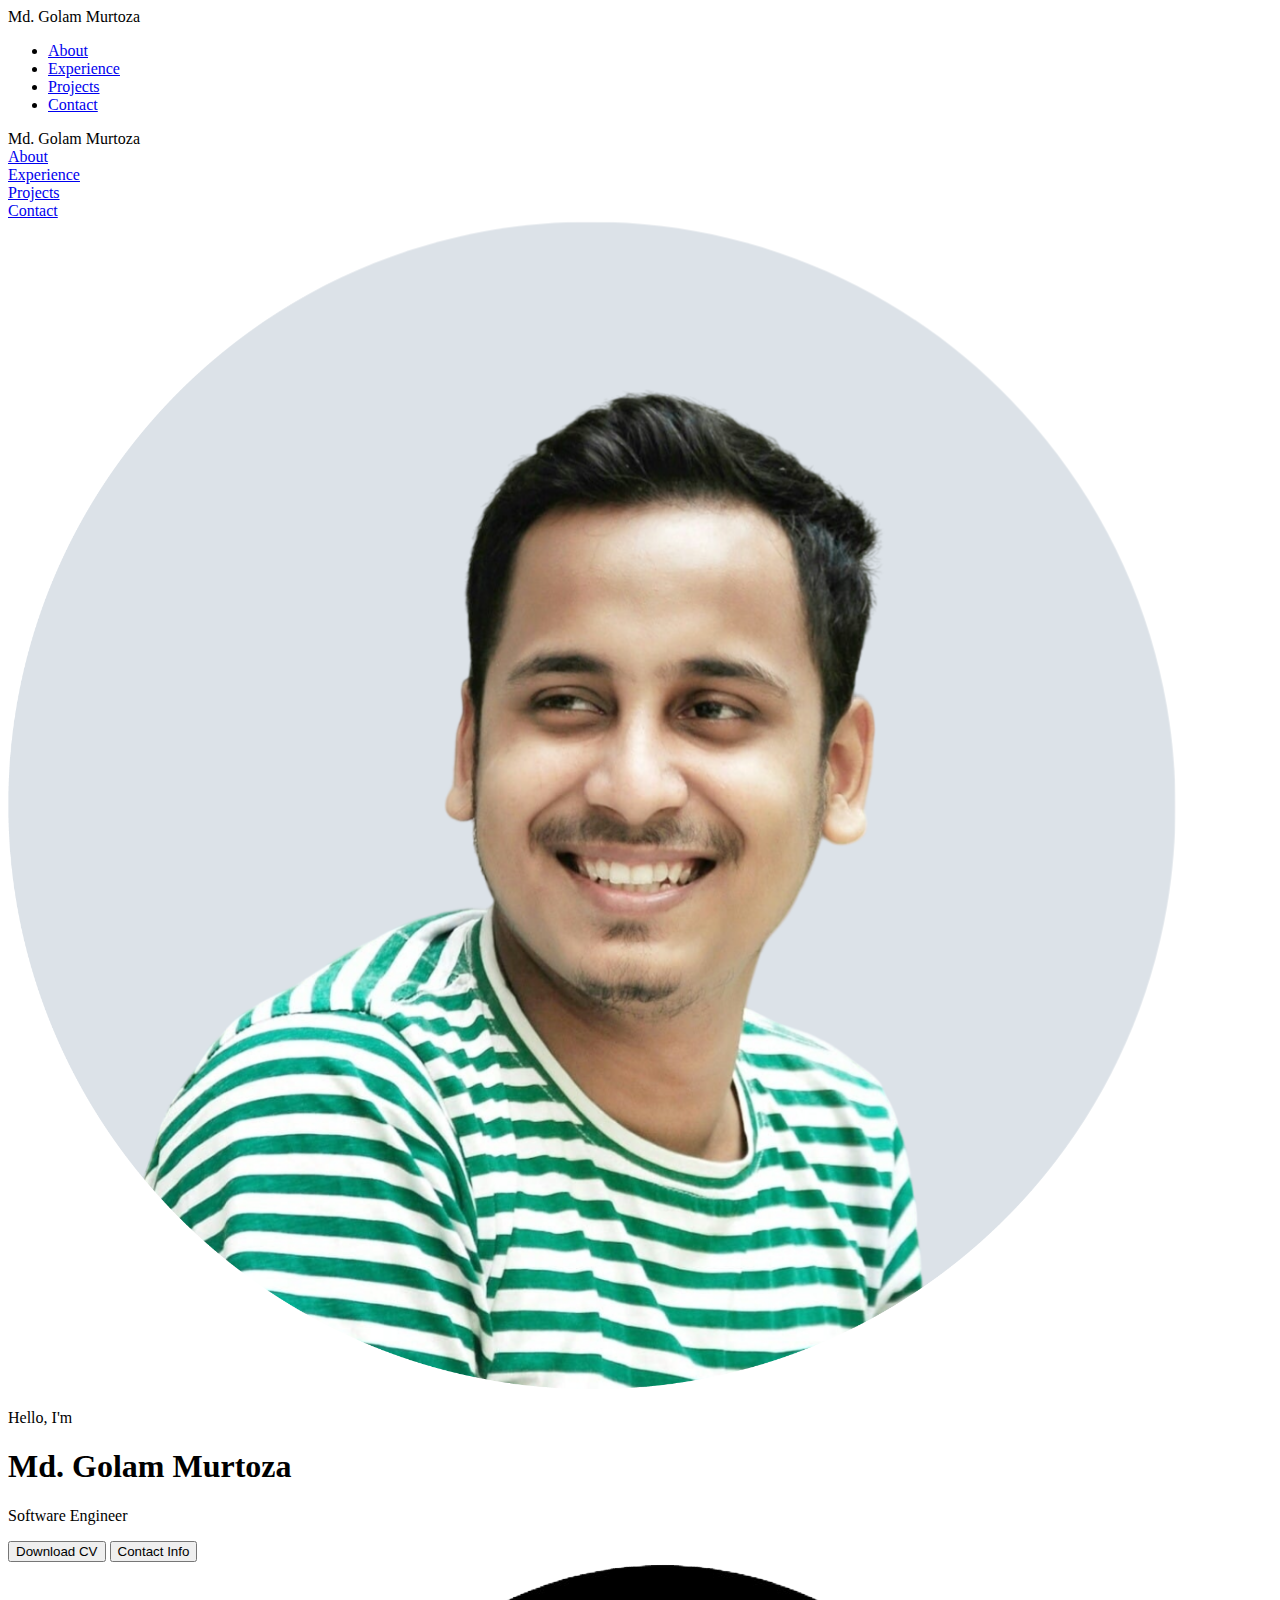
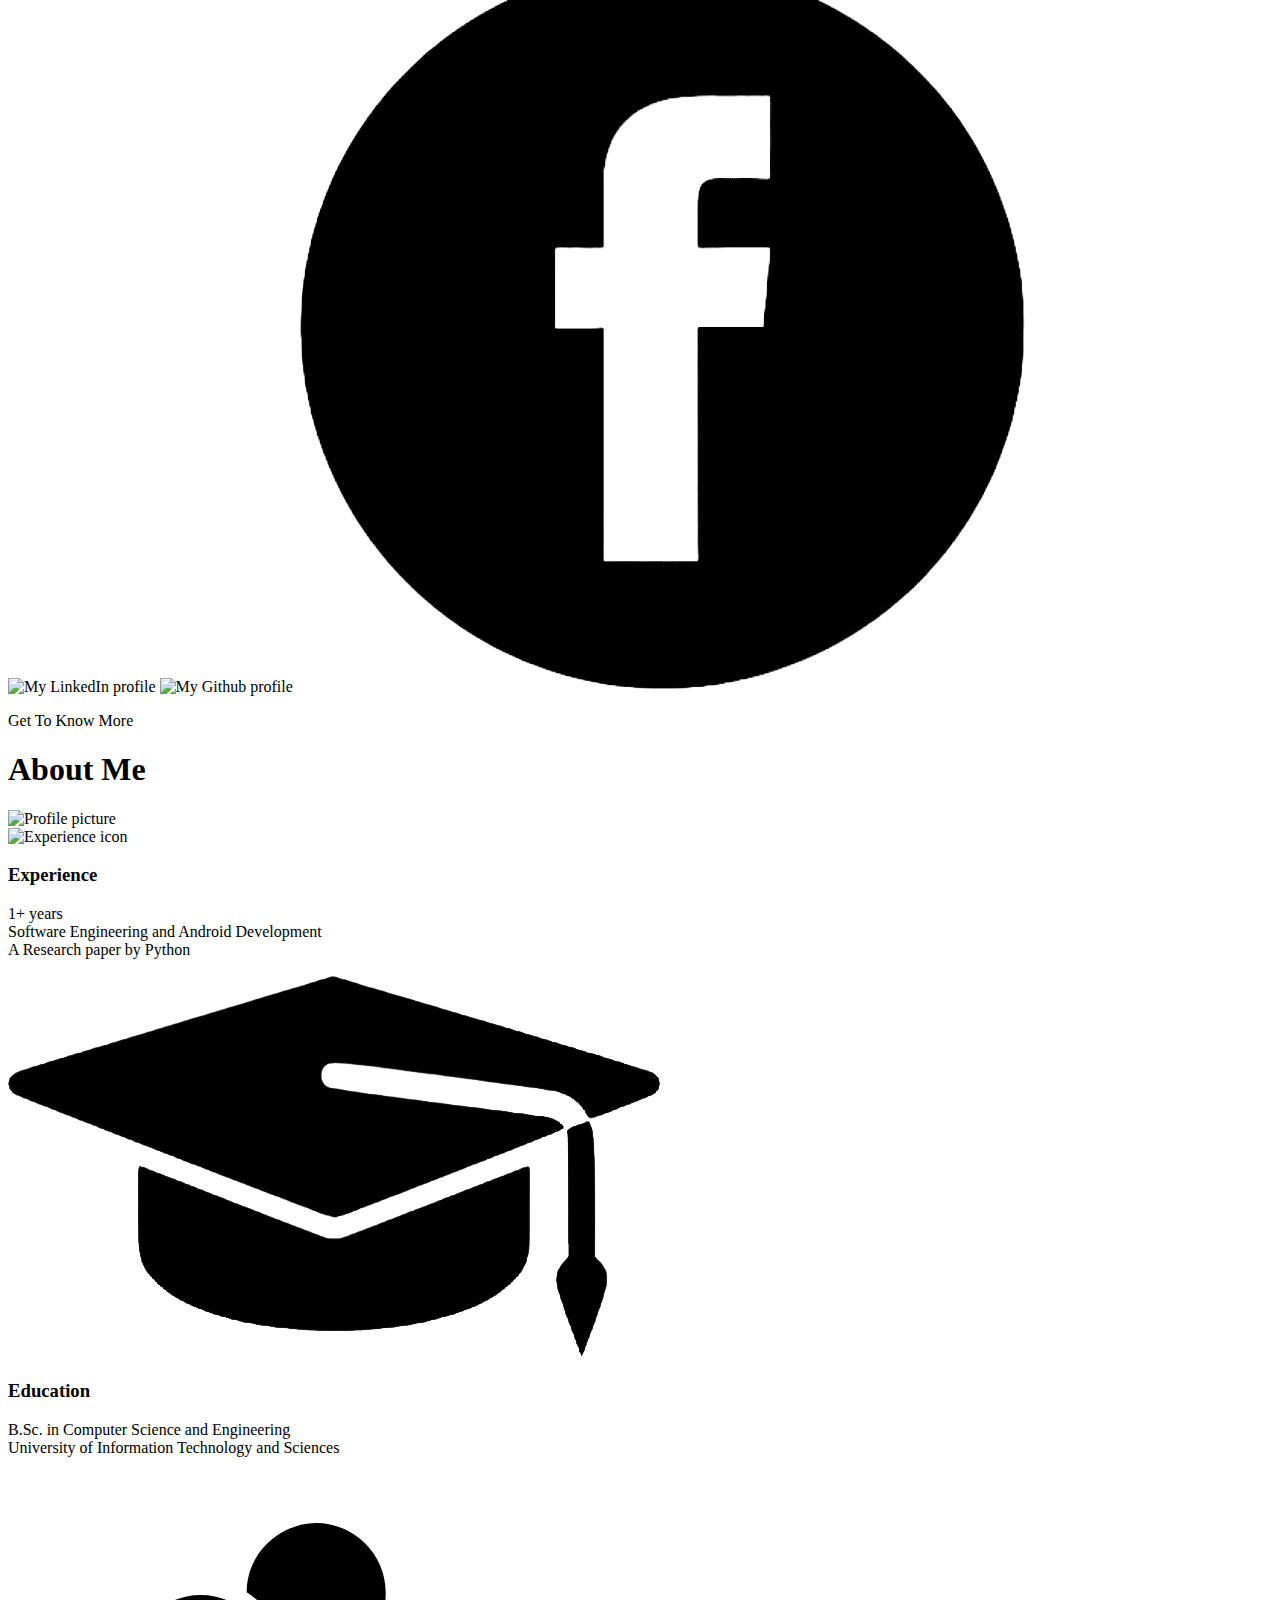
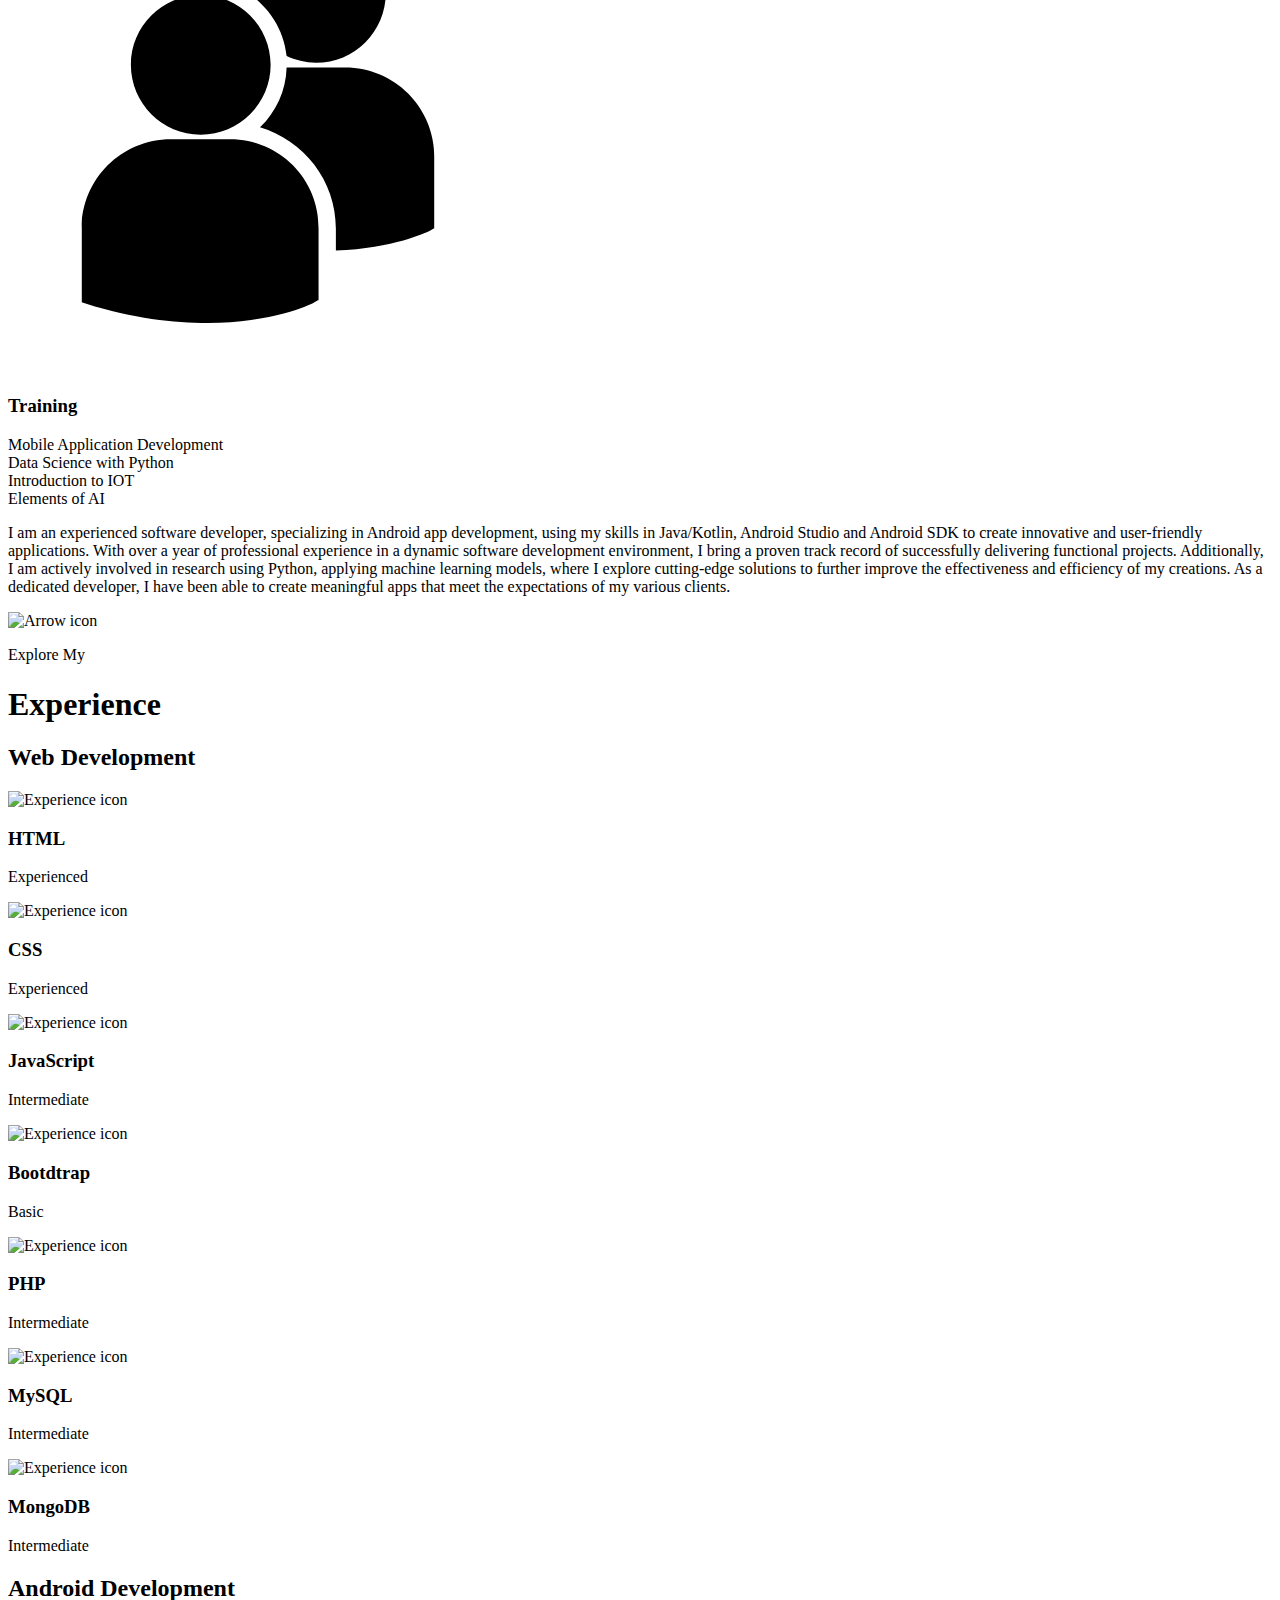
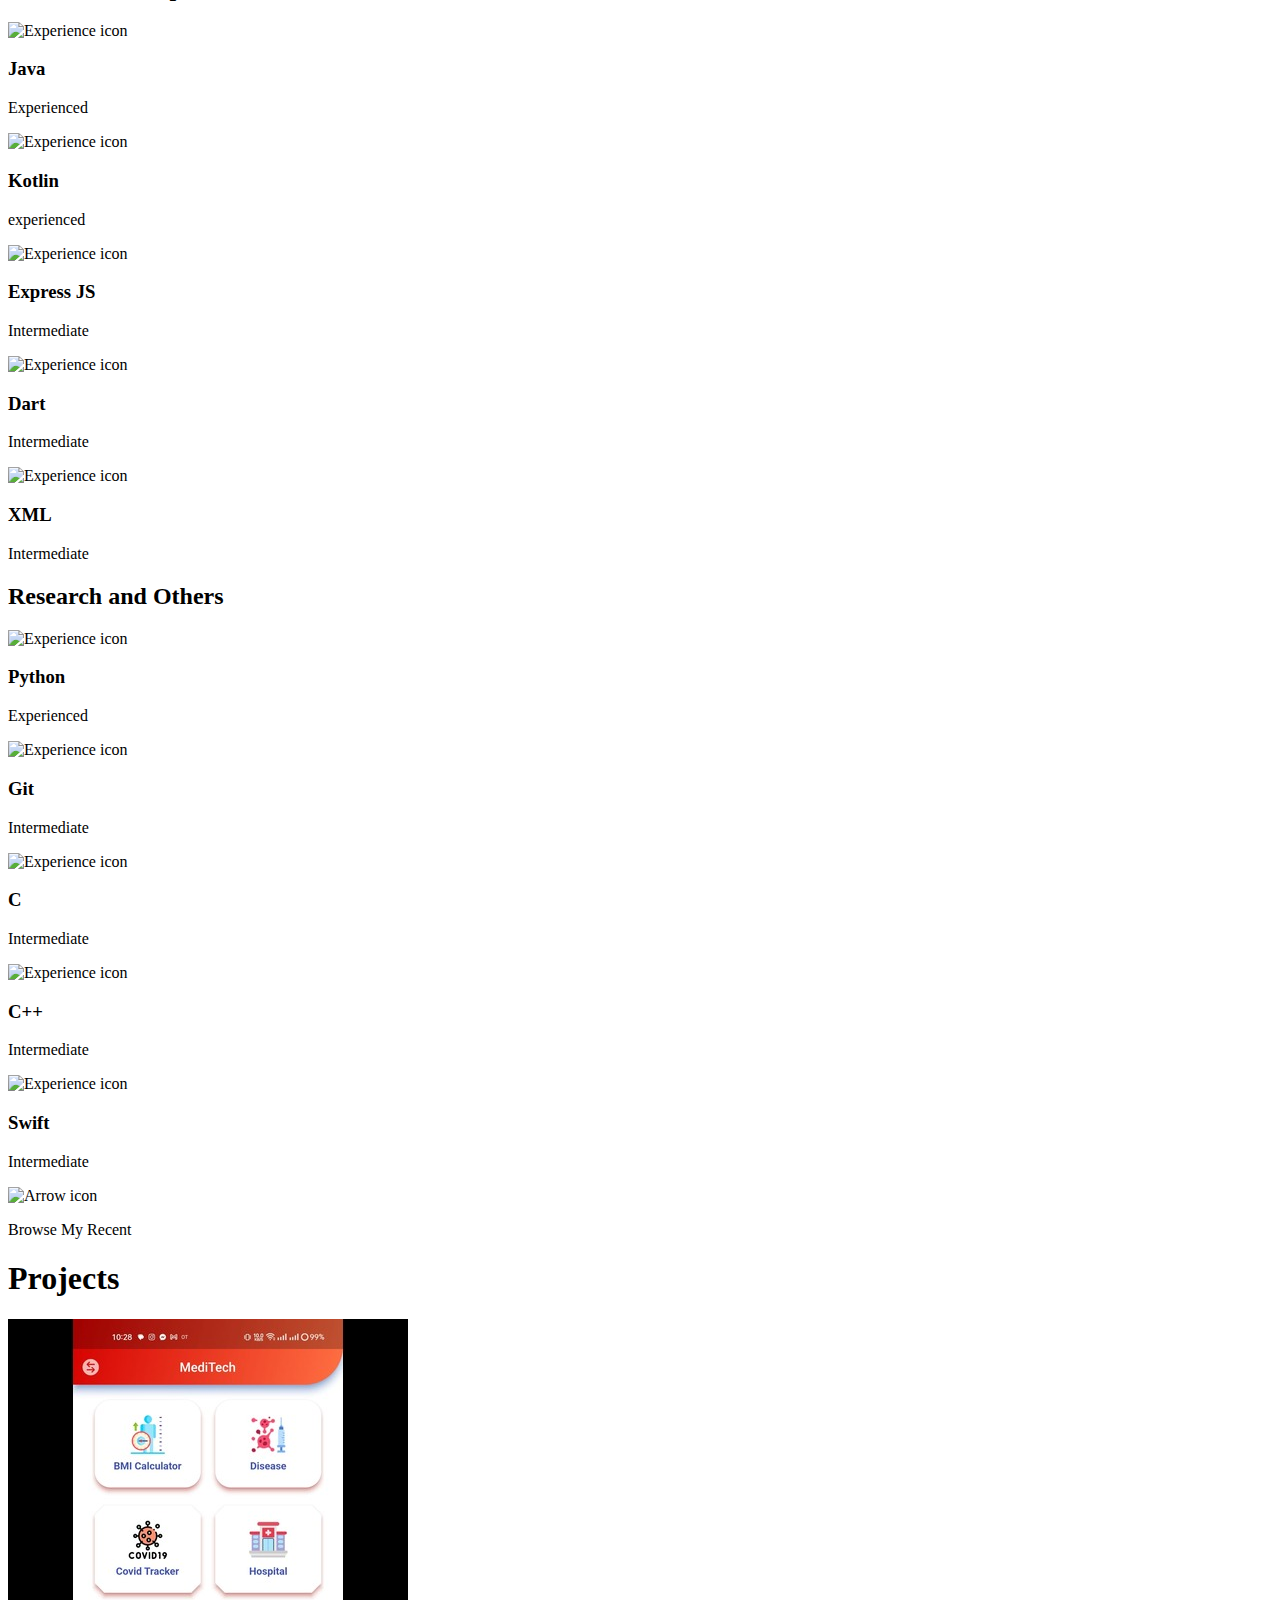
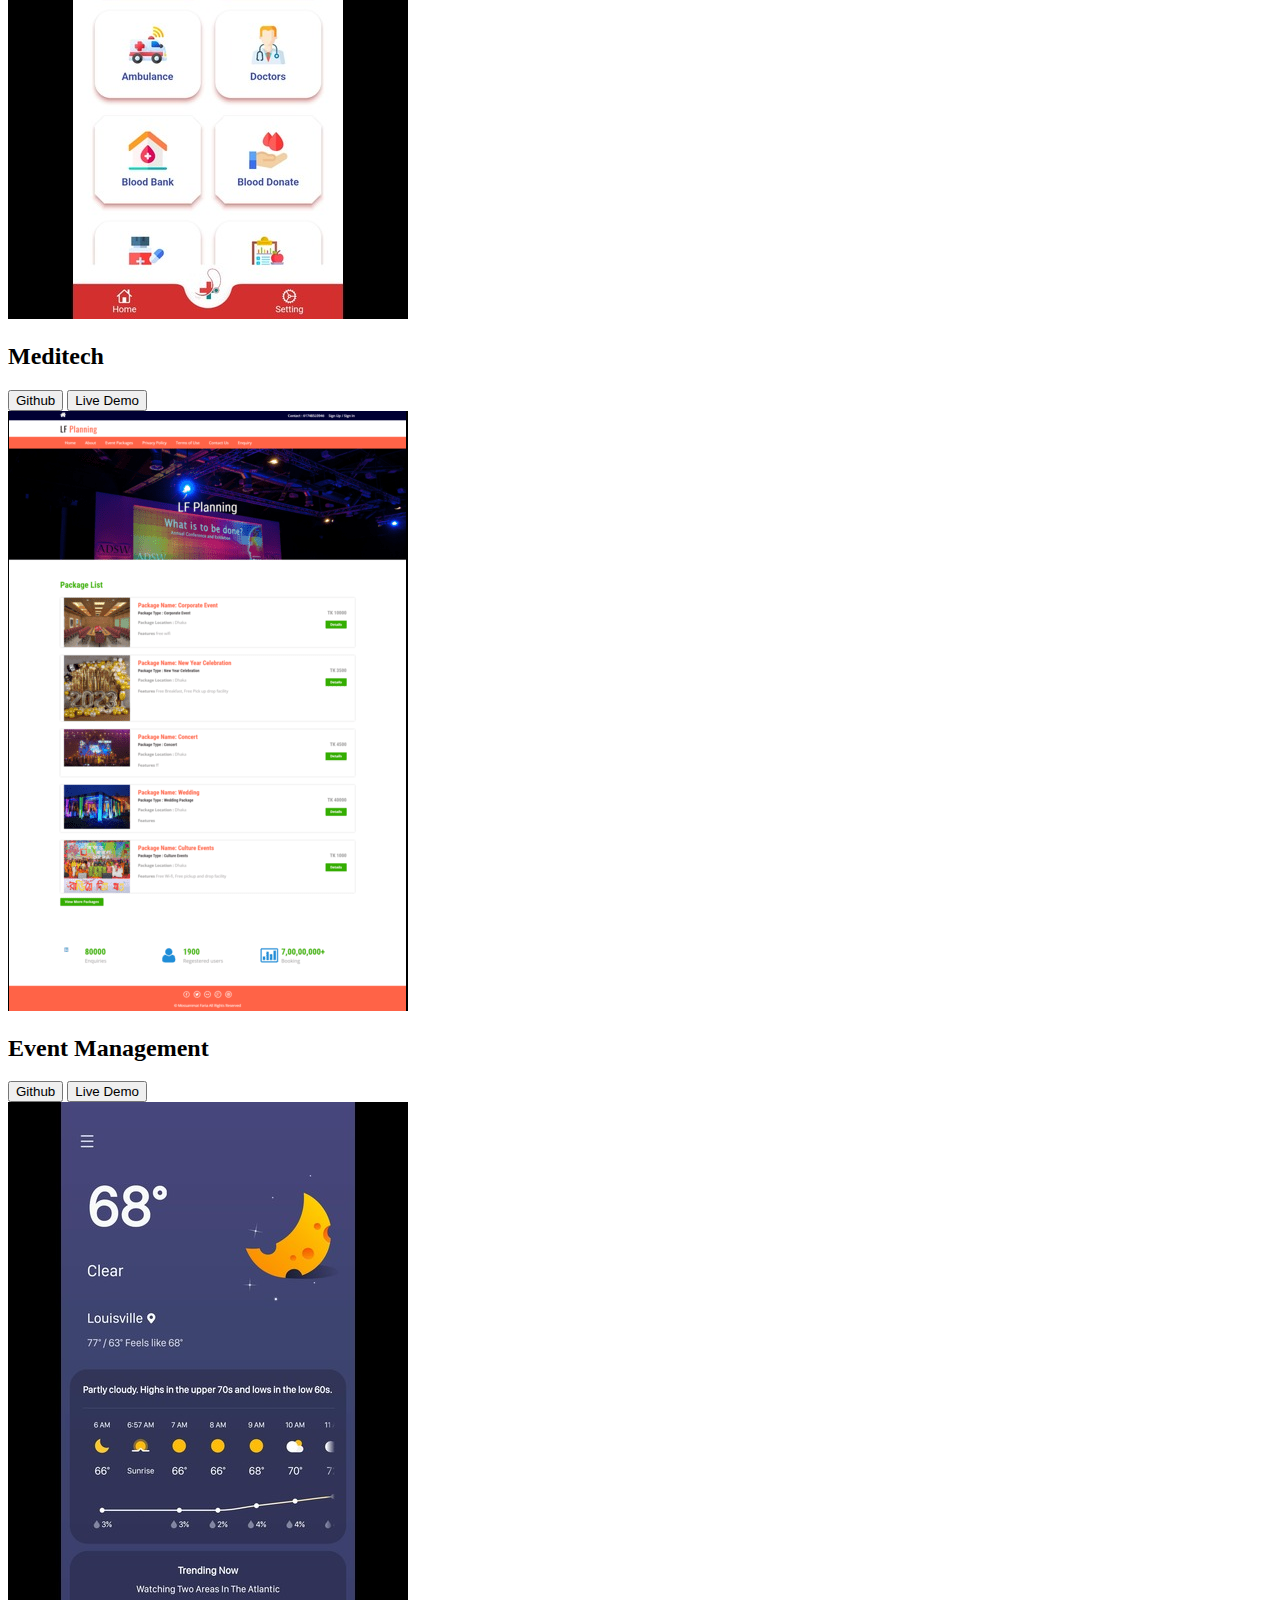
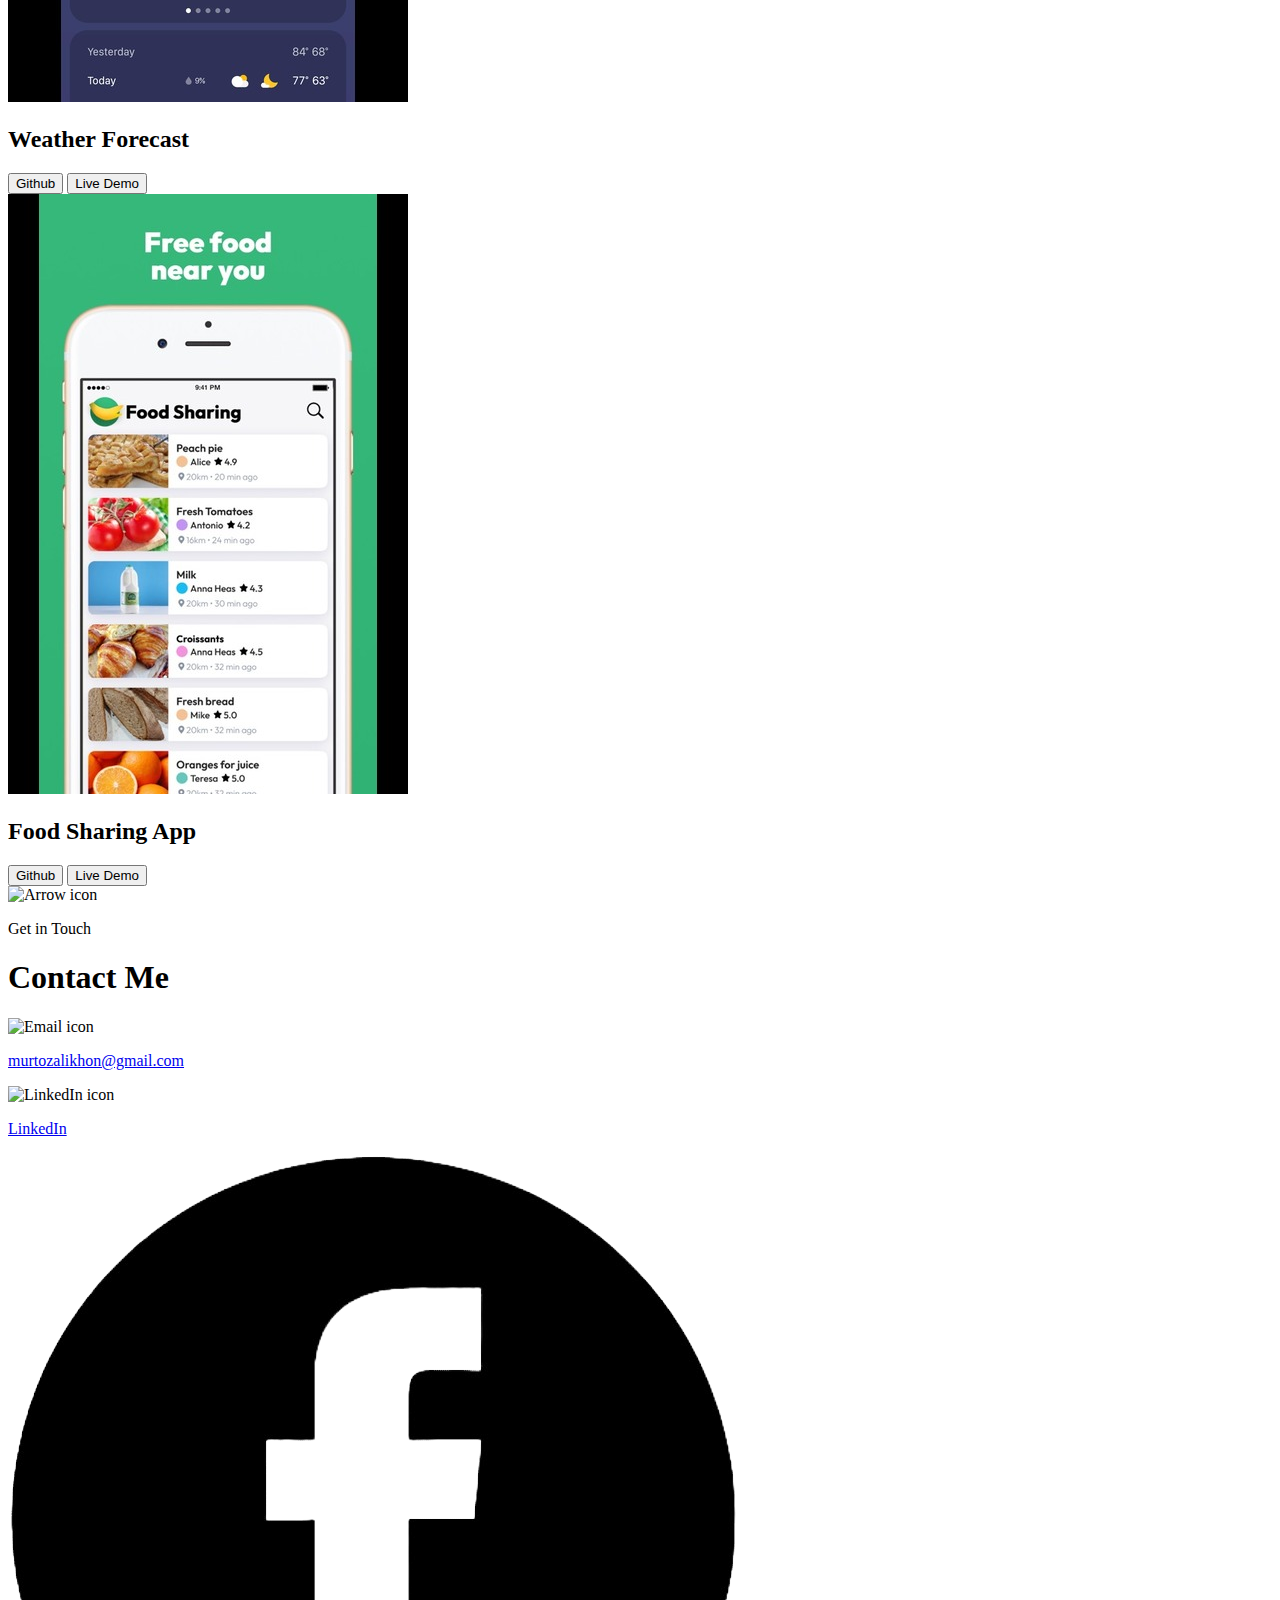
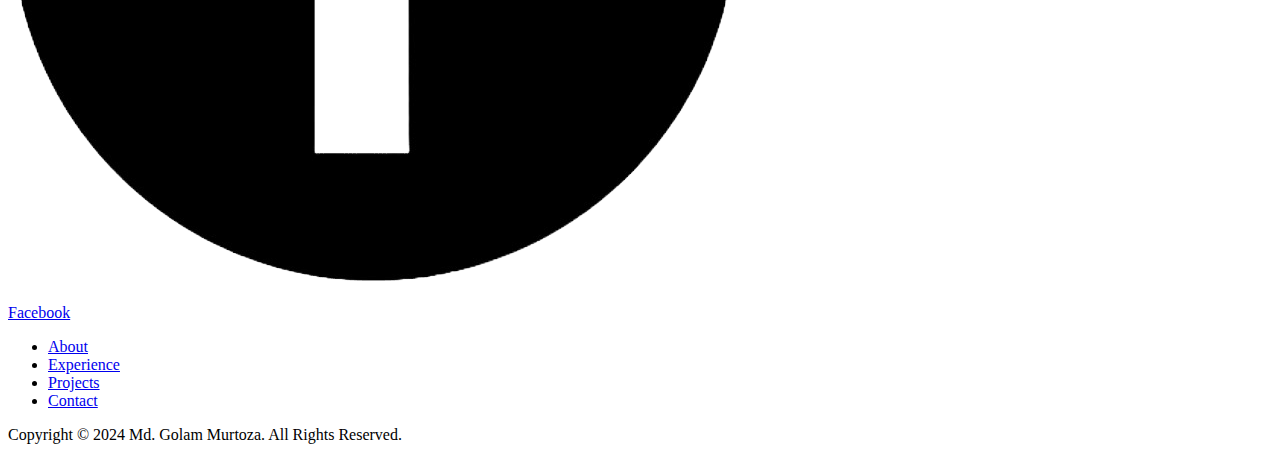
==== index.html @ c839d3d4 "complete first version of portfolio" ====
<!DOCTYPE html>
<html lang="en">
  <head>
    <meta charset="UTF-8" />
    <meta http-equiv="X-UA-Compatible" content="IE=edge" />
    <meta name="viewport" content="width=device-width, initial-scale=1.0" />
    <title>My Portfolio</title>
    <link rel="stylesheet" href="style.css" />
    <link rel="stylesheet" href="mediaqueries.css" />
  </head>
  <body>
    <nav id="desktop-nav">
      <div class="logo">Md. Golam Murtoza</div>
      <div>
        <ul class="nav-links">
          <li><a href="#about">About</a></li>
          <li><a href="#experience">Experience</a></li>
          <li><a href="#projects">Projects</a></li>
          <li><a href="#contact">Contact</a></li>
        </ul>
      </div>
    </nav>
    <nav id="hamburger-nav">
      <div class="logo">Md. Golam Murtoza</div>
      <div class="hamburger-menu">
        <div class="hamburger-icon" onclick="toggleMenu()">
          <span></span>
          <span></span>
          <span></span>
        </div>
        <div class="menu-links">
          <li><a href="#about" onclick="toggleMenu()">About</a></li>
          <li><a href="#experience" onclick="toggleMenu()">Experience</a></li>
          <li><a href="#projects" onclick="toggleMenu()">Projects</a></li>
          <li><a href="#contact" onclick="toggleMenu()">Contact</a></li>
        </div>
      </div>
    </nav>
    <section id="profile">
      <div class="section__pic-container">
        <img src="./assets/profile-pic.png" alt="Md. Golam Murtoza profile picture" />
      </div>
      <div class="section__text">
        <p class="section__text__p1">Hello, I'm</p>
        <h1 class="title">Md. Golam Murtoza</h1>
        <p class="section__text__p2">Software Engineer</p>
        <div class="btn-container">
          <button
            class="btn btn-color-2"
            onclick="window.open('./assets/resume-example.pdf')"
          >
            Download CV
          </button>
          <button class="btn btn-color-1" onclick="location.href='./#contact'">
            Contact Info
          </button>
        </div>
        <div id="socials-container">
          <img
            src="./assets/linkedin.png"
            alt="My LinkedIn profile"
            class="icon"
            onclick="location.href='https://www.linkedin.com/in/md-golam-murtoza-a38235276/'"
          />
          <img
            src="./assets/github.png"
            alt="My Github profile"
            class="icon"
            onclick="location.href='https://github.com/murtozalikhon'"
          />
          <img
            src="./assets/facebook.png"
            alt="My Facebook profile"
            class="icon"
            onclick="location.href='https://www.facebook.com/profile.php?id=100009690665768'"
          />
        </div>
      </div>
    </section>
    <section id="about">
      <p class="section__text__p1">Get To Know More</p>
      <h1 class="title">About Me</h1>
      <div class="section-container">
        <div class="section__pic-container">
          <img
            src="./assets/demo.JPG"
            alt="Profile picture"
            class="about-pic"
          />
        </div>
        <div class="about-details-container">
          <div class="about-containers">
            <div class="details-container">
              <img
                src="./assets/experience.png"
                alt="Experience icon"
                class="icon"
              />
              <h3>Experience</h3>
              <p>1+ years <br />Software Engineering and Android Development <br /> A Research paper by Python</p>
            </div>
            <div class="details-container">
              <img
                src="./assets/education.png"
                alt="Education icon"
                class="icon"
              />
              <h3>Education</h3>
              <p>B.Sc. in Computer Science and Engineering<br />University of Information Technology and Sciences</p>
            </div>
            <div class="details-container">
              <img
                src="./assets/training.png"
                alt="Training icon"
                class="icon"
              />
              <h3>Training</h3>
              <p>Mobile Application Development<br />Data Science with Python<br />Introduction to IOT<br />Elements of AI</p>
            </div>
          </div>
          <div class="text-container">
            <p>
              I am an experienced software developer, specializing in Android app development, 
              using my skills in Java/Kotlin, Android Studio and Android SDK to create innovative 
              and user-friendly applications. With over a year of professional experience in a 
              dynamic software development environment, I bring a proven track record of successfully 
              delivering functional projects. Additionally, I am actively involved in research using Python, 
              applying machine learning models, where I explore cutting-edge solutions to further improve the 
              effectiveness and efficiency of my creations. As a dedicated developer, I have been able to create 
              meaningful apps that meet the expectations of my various clients.
            </p>
          </div>
        </div>
      </div>
      <img
        src="./assets/arrow.png"
        alt="Arrow icon"
        class="icon arrow"
        onclick="location.href='./#experience'"
      />
    </section>
    <section id="experience">
      <p class="section__text__p1">Explore My</p>
      <h1 class="title">Experience</h1>
      <div class="experience-details-container">
        <div class="about-containers">
          <div class="details-container">
            <h2 class="experience-sub-title">Web Development</h2>
            <div class="article-container">
              <article>
                <img
                  src="./assets/checkmark.png"
                  alt="Experience icon"
                  class="icon"
                />
                <div>
                  <h3>HTML</h3>
                  <p>Experienced</p>
                </div>
              </article>
              <article>
                <img
                  src="./assets/checkmark.png"
                  alt="Experience icon"
                  class="icon"
                />
                <div>
                  <h3>CSS</h3>
                  <p>Experienced</p>
                </div>
              </article>
              <article>
                <img
                  src="./assets/checkmark.png"
                  alt="Experience icon"
                  class="icon"
                />
                <div>
                  <h3>JavaScript</h3>
                  <p>Intermediate</p>
                </div>
              </article>
              <article>
                <img
                  src="./assets/checkmark.png"
                  alt="Experience icon"
                  class="icon"
                />
                <div>
                  <h3>Bootdtrap</h3>
                  <p>Basic</p>
                </div>
              </article>
              <article>
                <img
                  src="./assets/checkmark.png"
                  alt="Experience icon"
                  class="icon"
                />
                <div>
                  <h3>PHP</h3>
                  <p>Intermediate</p>
                </div>
              </article>
              <article>
                <img
                  src="./assets/checkmark.png"
                  alt="Experience icon"
                  class="icon"
                />
                <div>
                  <h3>MySQL</h3>
                  <p>Intermediate</p>
                </div>
              </article>
              <article>
                <img
                  src="./assets/checkmark.png"
                  alt="Experience icon"
                  class="icon"
                />
                <div>
                  <h3>MongoDB</h3>
                  <p>Intermediate</p>
                </div>
              </article>
            </div>
          </div>
          <div class="details-container">
            <h2 class="experience-sub-title">Android Development</h2>
            <div class="article-container">
              <article>
                <img
                  src="./assets/checkmark.png"
                  alt="Experience icon"
                  class="icon"
                />
                <div>
                  <h3>Java</h3>
                  <p>Experienced</p>
                </div>
              </article>
              <article>
                <img
                  src="./assets/checkmark.png"
                  alt="Experience icon"
                  class="icon"
                />
                <div>
                  <h3>Kotlin</h3>
                  <p>experienced</p>
                </div>
              </article>
              <article>
                <img
                  src="./assets/checkmark.png"
                  alt="Experience icon"
                  class="icon"
                />
                <div>
                  <h3>Express JS</h3>
                  <p>Intermediate</p>
                </div>
              </article>
              <article>
                <img
                  src="./assets/checkmark.png"
                  alt="Experience icon"
                  class="icon"
                />
                <div>
                  <h3>Dart</h3>
                  <p>Intermediate</p>
                </div>
              </article>
              <article>
                <img
                  src="./assets/checkmark.png"
                  alt="Experience icon"
                  class="icon"
                />
                <div>
                  <h3>XML</h3>
                  <p>Intermediate</p>
                </div>
              </article>
            </div>
          </div>
          <div class="details-container">
            <h2 class="experience-sub-title">Research and Others</h2>
            <div class="article-container">
              <article>
                <img
                  src="./assets/checkmark.png"
                  alt="Experience icon"
                  class="icon"
                />
                <div>
                  <h3>Python</h3>
                  <p>Experienced</p>
                </div>
              </article>
              <article>
                <img
                  src="./assets/checkmark.png"
                  alt="Experience icon"
                  class="icon"
                />
                <div>
                  <h3>Git</h3>
                  <p>Intermediate</p>
                </div>
              </article>
              <article>
                <img
                  src="./assets/checkmark.png"
                  alt="Experience icon"
                  class="icon"
                />
                <div>
                  <h3>C</h3>
                  <p>Intermediate</p>
                </div>
              </article>
              <article>
                <img
                  src="./assets/checkmark.png"
                  alt="Experience icon"
                  class="icon"
                />
                <div>
                  <h3>C++</h3>
                  <p>Intermediate</p>
                </div>
              </article>
              <article>
                <img
                  src="./assets/checkmark.png"
                  alt="Experience icon"
                  class="icon"
                />
                <div>
                  <h3>Swift</h3>
                  <p>Intermediate</p>
                </div>
              </article>
            </div>
          </div>
        </div>
      </div>
      <img
        src="./assets/arrow.png"
        alt="Arrow icon"
        class="icon arrow"
        onclick="location.href='./#projects'"
      />
    </section>
    <section id="projects">
      <p class="section__text__p1">Browse My Recent</p>
      <h1 class="title">Projects</h1>
      <div class="experience-details-container">
        <div class="about-containers">
          <div class="details-container color-container">
            <div class="article-container">
              <img
                src="./assets/meditech.jpg"
                alt="Meditech project"
                class="project-img"
              />
            </div>
            <h2 class="experience-sub-title project-title">Meditech</h2>
            <div class="btn-container">
              <button
                class="btn btn-color-2 project-btn"
                onclick="location.href='https://github.com/murtozalikhon/MediTech_project_UITS'"
              >
                Github
              </button>
              <button
                class="btn btn-color-2 project-btn"
                onclick="window.location.href = 'new.html';"
              >
                Live Demo
              </button>
            </div>
          </div>
          <div class="details-container color-container">
            <div class="article-container">
              <img
                src="./assets/event-management.png"
                alt="Event Management"
                class="project-img"
              />
            </div>
            <h2 class="experience-sub-title project-title">Event Management</h2>
            <div class="btn-container">
              <button
                class="btn btn-color-2 project-btn"
                onclick="location.href='https://github.com/murtozalikhon/Event-Management2'"
              >
                Github
              </button>
              <button
                class="btn btn-color-2 project-btn"
                onclick="window.location.href = 'new.html';"
              >
                Live Demo
              </button>
            </div>
          </div>
          <div class="details-container color-container">
            <div class="article-container">
              <img
                src="./assets/weather.jpg"
                alt="Project 3"
                class="project-img"
              />
            </div>
            <h2 class="experience-sub-title project-title">Weather Forecast</h2>
            <div class="btn-container">
              <button
                class="btn btn-color-2 project-btn"
                onclick="location.href='https://github.com/murtozalikhon/Weatherapp'"
              >
                Github
              </button>
              <button
                class="btn btn-color-2 project-btn"
                onclick="window.location.href = 'new.html'"
              >
                Live Demo
              </button>
            </div>
          </div>
          <div class="details-container color-container">
            <div class="article-container">
              <img
                src="./assets/food-shar.jpg"
                alt="Meditech project"
                class="project-img"
              />
            </div>
            <h2 class="experience-sub-title project-title">Food Sharing App</h2>
            <div class="btn-container">
              <button
                class="btn btn-color-2 project-btn"
                onclick="location.href='https://github.com/murtozalikhon/Food-sharing-app-main'"
              >
                Github
              </button>
              <button
                class="btn btn-color-2 project-btn"
                onclick="window.location.href = 'new.html';"
              >
                Live Demo
              </button>
            </div>
          </div>
        </div>
      </div>
      <img
        src="./assets/arrow.png"
        alt="Arrow icon"
        class="icon arrow"
        onclick="location.href='./#contact'"
      />
    </section>
    <section id="contact">
      <p class="section__text__p1">Get in Touch</p>
      <h1 class="title">Contact Me</h1>
      <div class="contact-info-upper-container">
        <div class="contact-info-container">
          <img
            src="./assets/email.png"
            alt="Email icon"
            class="icon contact-icon email-icon"
          />
          <p><a href="mailto:murtozalikhon@gmail.com">murtozalikhon@gmail.com</a></p>
        </div>
        <div class="contact-info-container">
          <img
            src="./assets/linkedin.png"
            alt="LinkedIn icon"
            class="icon contact-icon"
          />
          <p><a href="https://www.linkedin.com/in/md-golam-murtoza-a38235276/">LinkedIn</a></p>
        </div>
        <div class="contact-info-container">
          <img
            src="./assets/facebook.png"
            alt="LinkedIn icon"
            class="icon contact-icon"
          />
          <p><a href="https://www.facebook.com/profile.php?id=100009690665768">Facebook</a></p>
        </div>
      </div>
    </section>
    <footer>
      <nav>
        <div class="nav-links-container">
          <ul class="nav-links">
            <li><a href="#about">About</a></li>
            <li><a href="#experience">Experience</a></li>
            <li><a href="#projects">Projects</a></li>
            <li><a href="#contact">Contact</a></li>
          </ul>
        </div>
      </nav>
      <p>Copyright &#169; 2024 Md. Golam Murtoza. All Rights Reserved.</p>
    </footer>
    <script src="script.js"></script>
  </body>
</html>
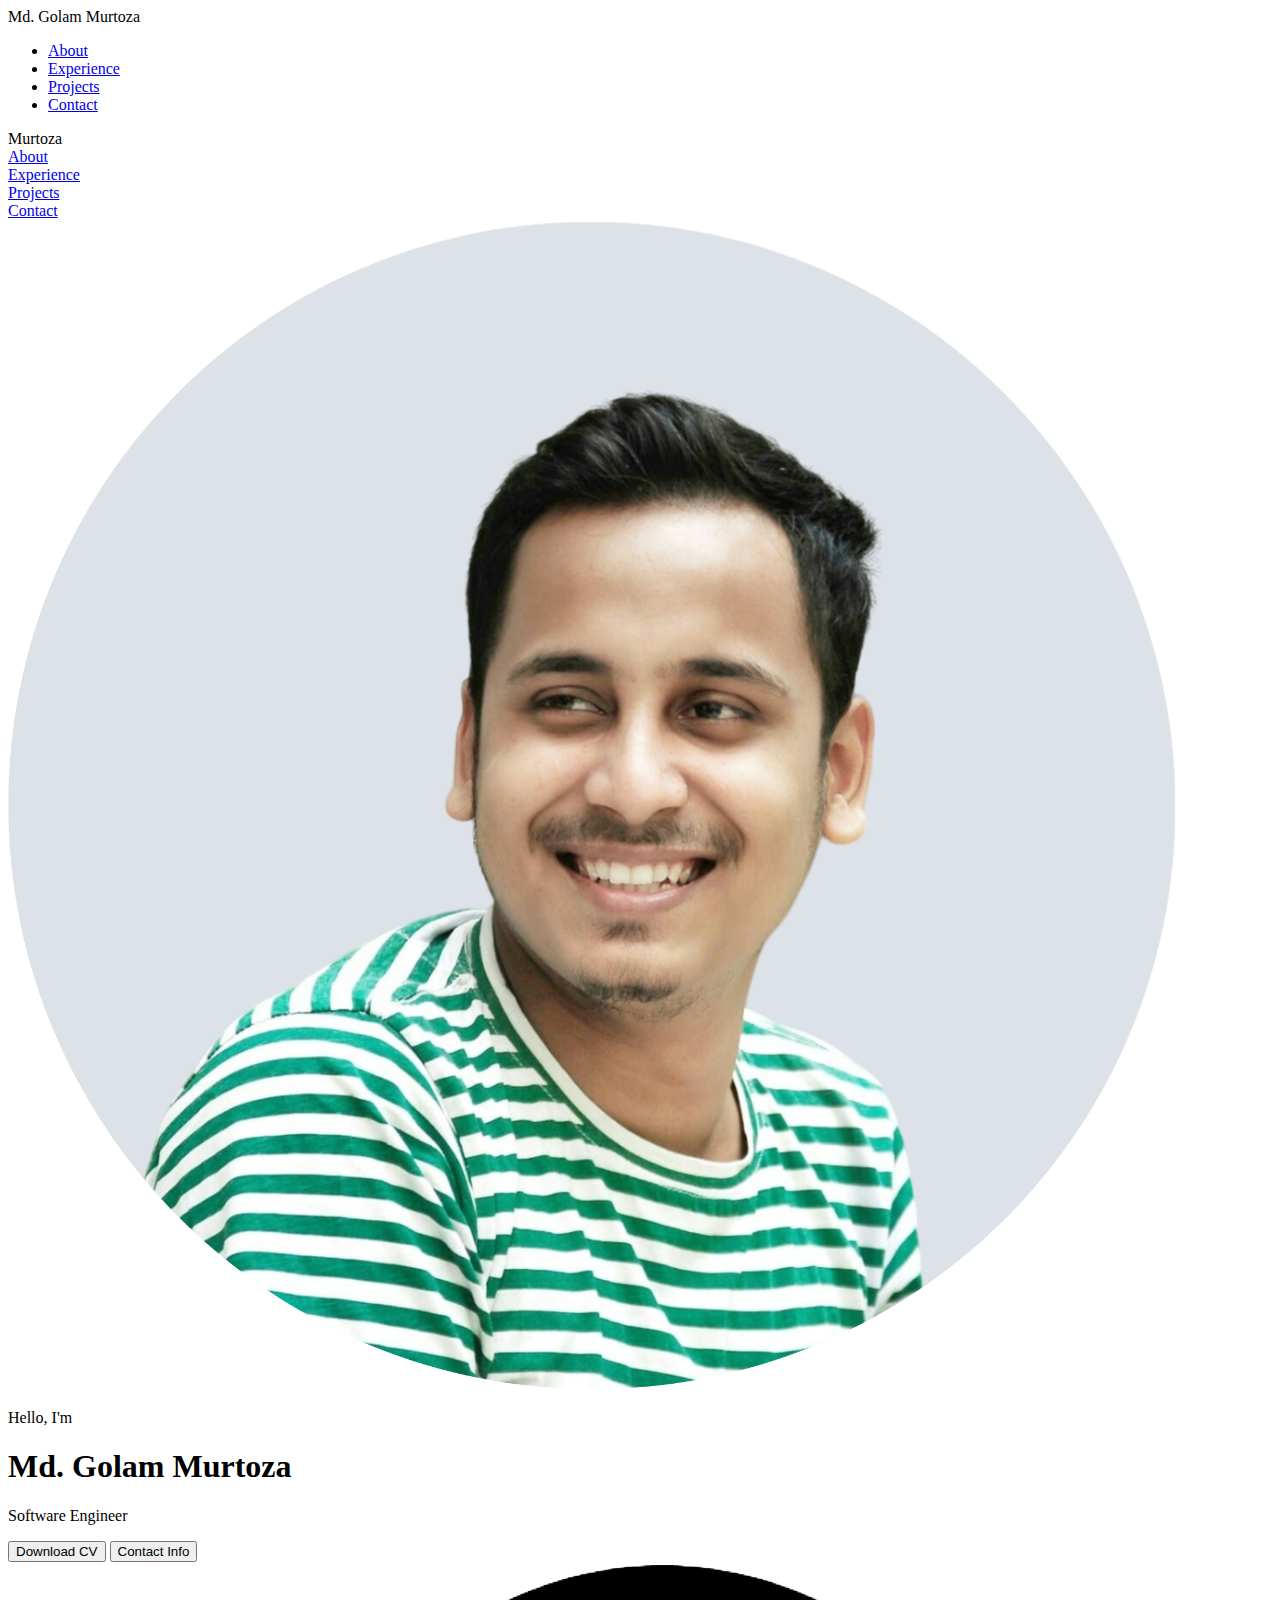
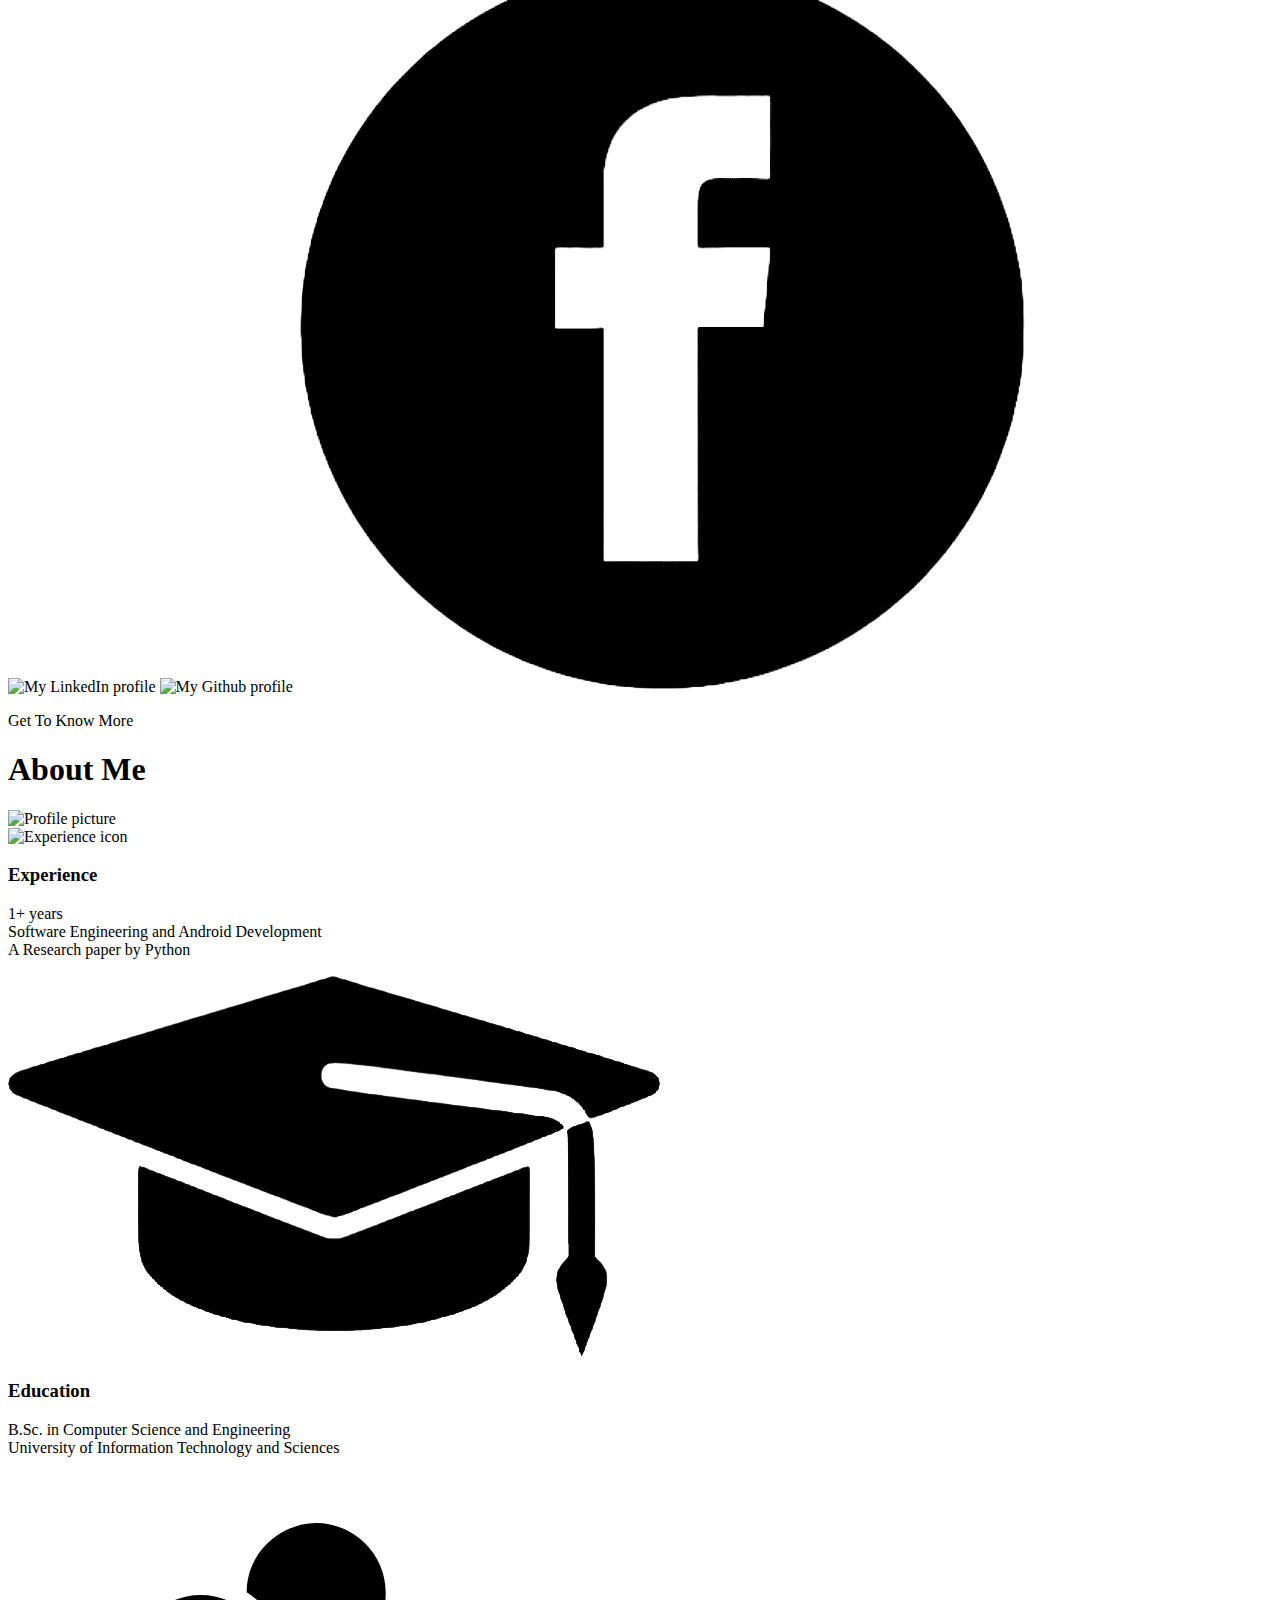
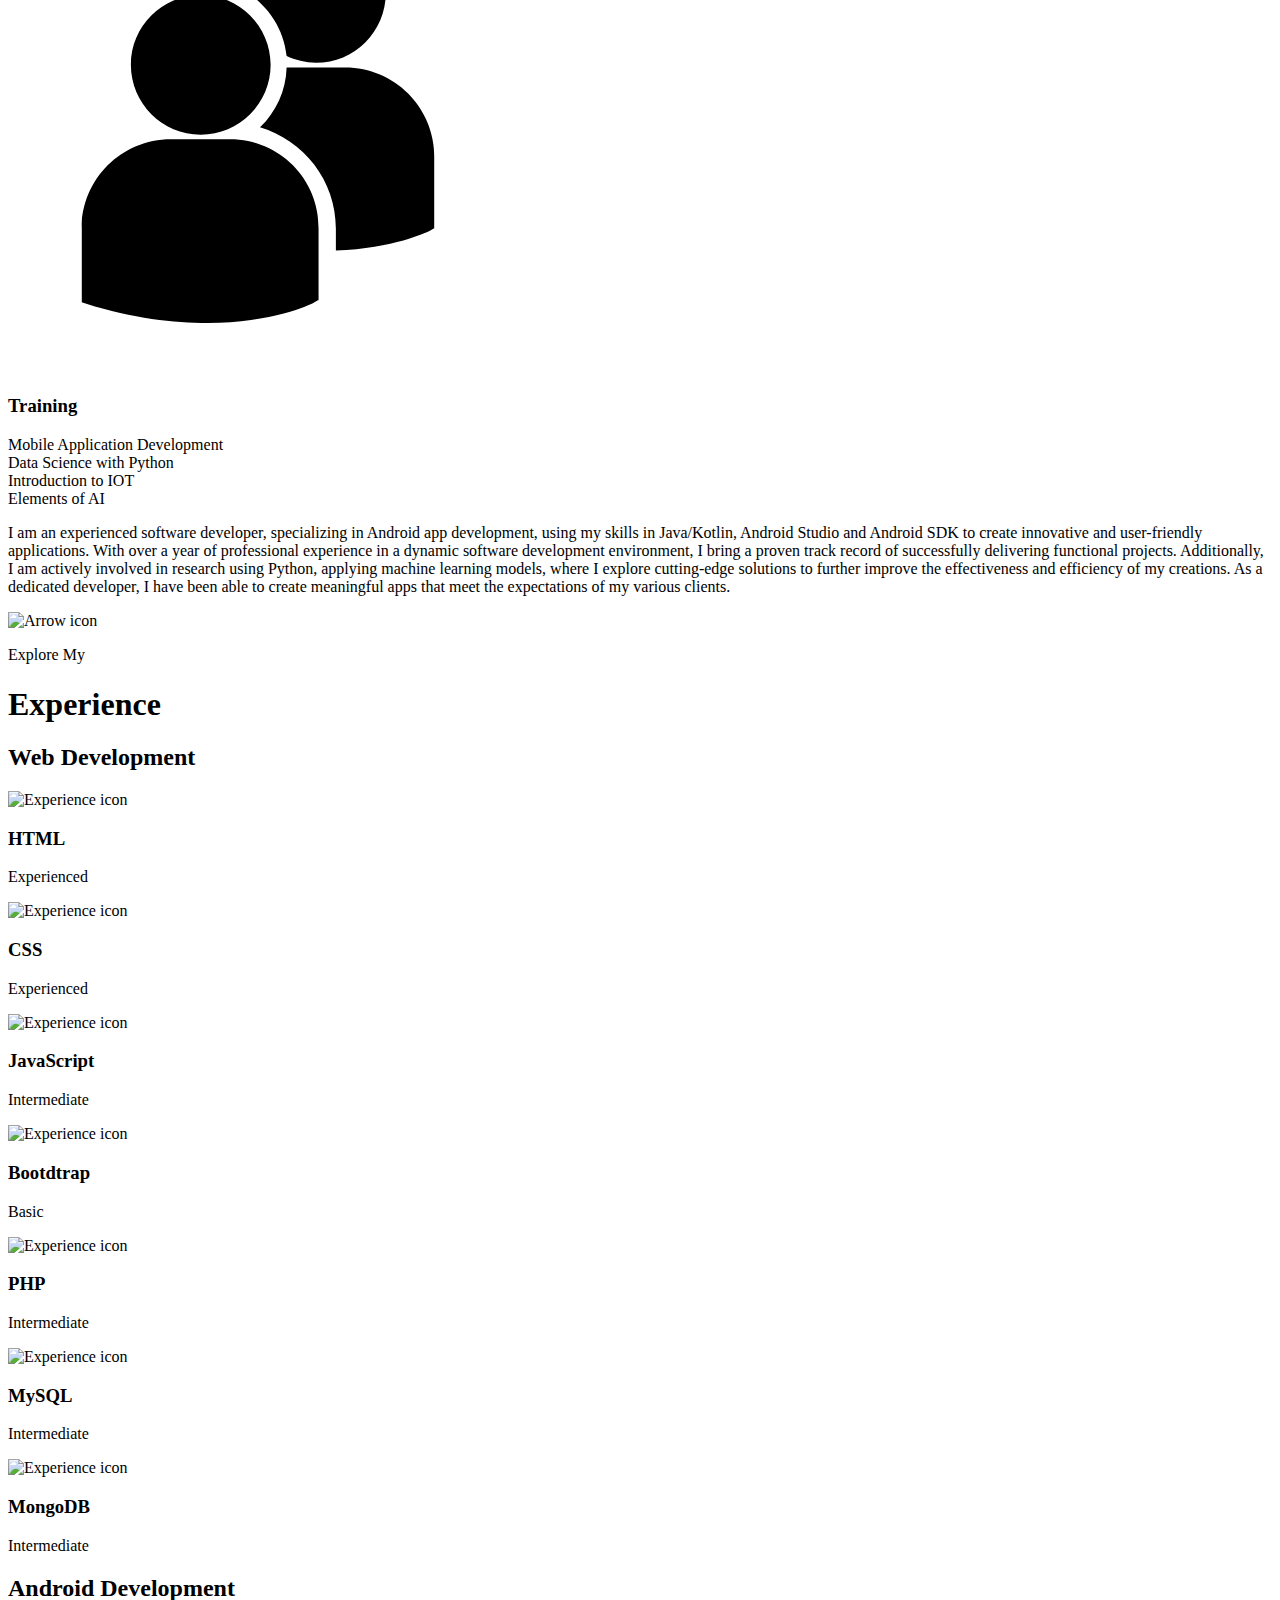
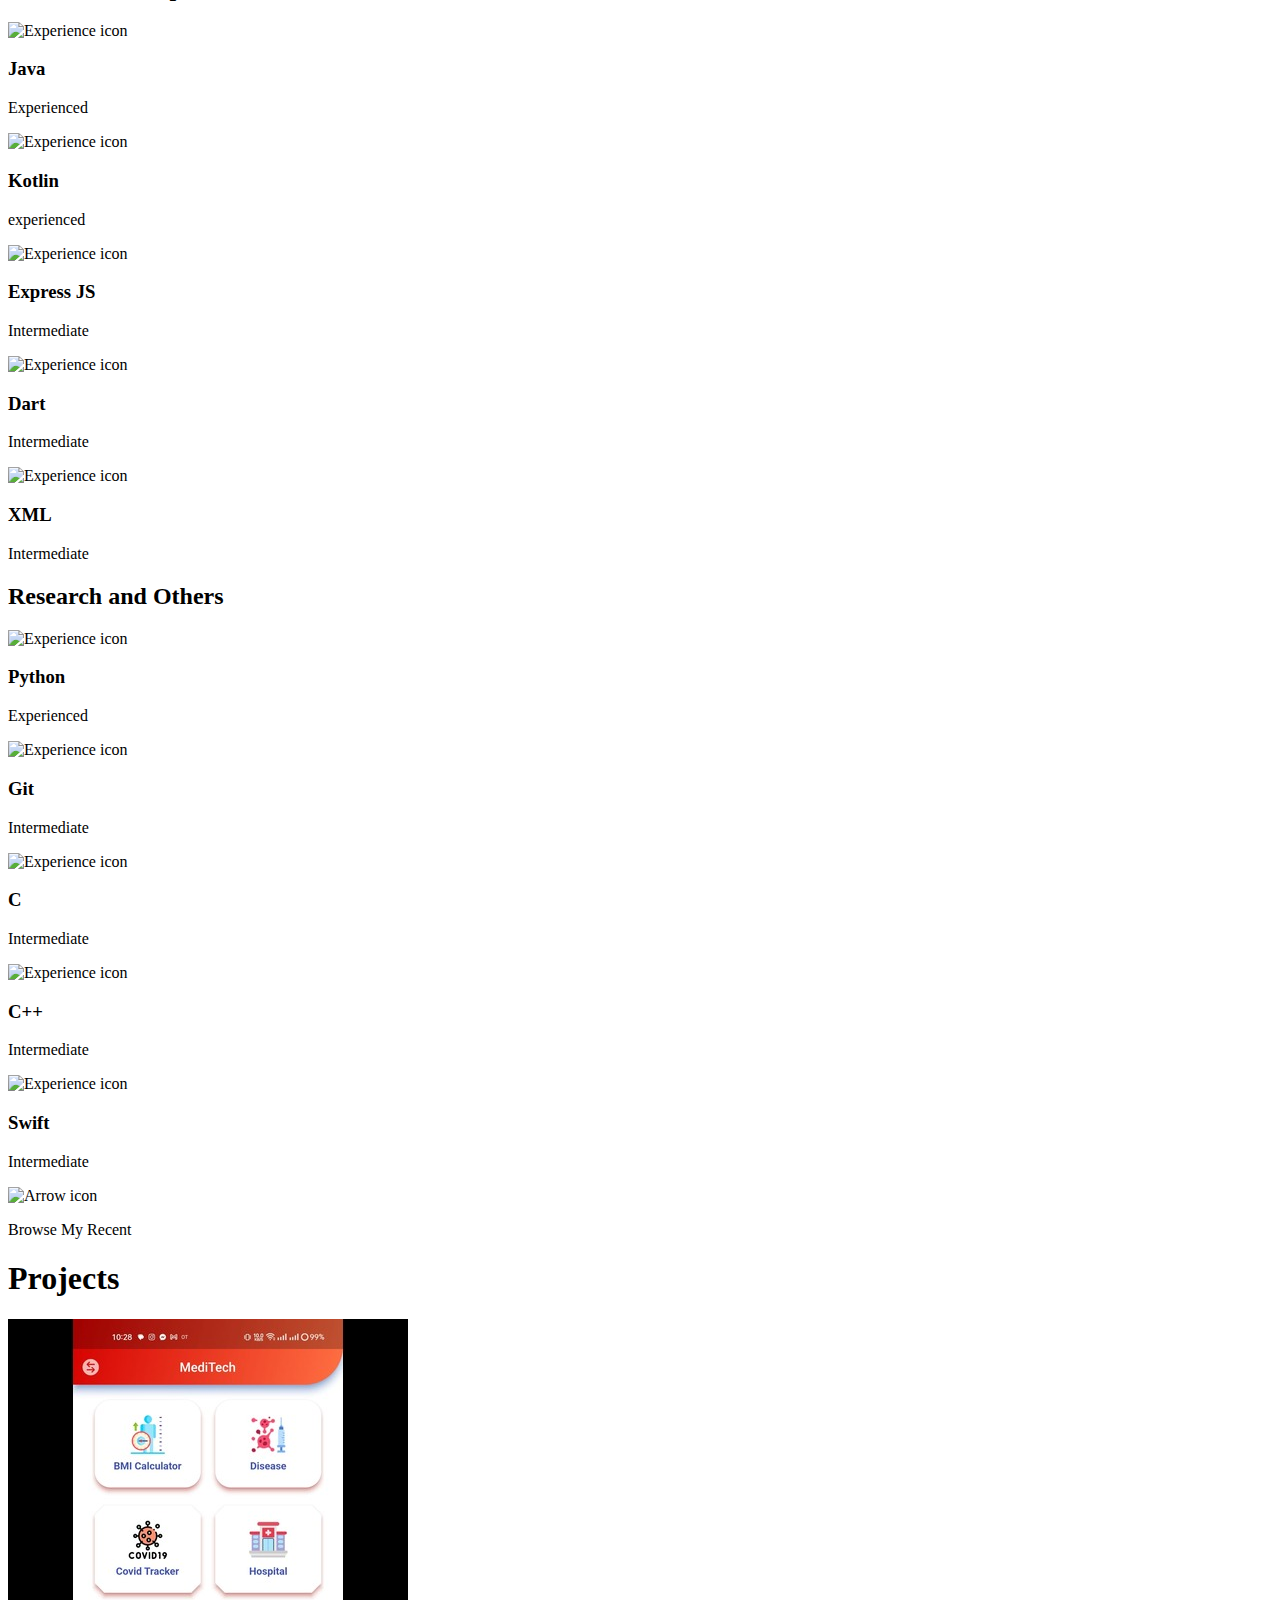
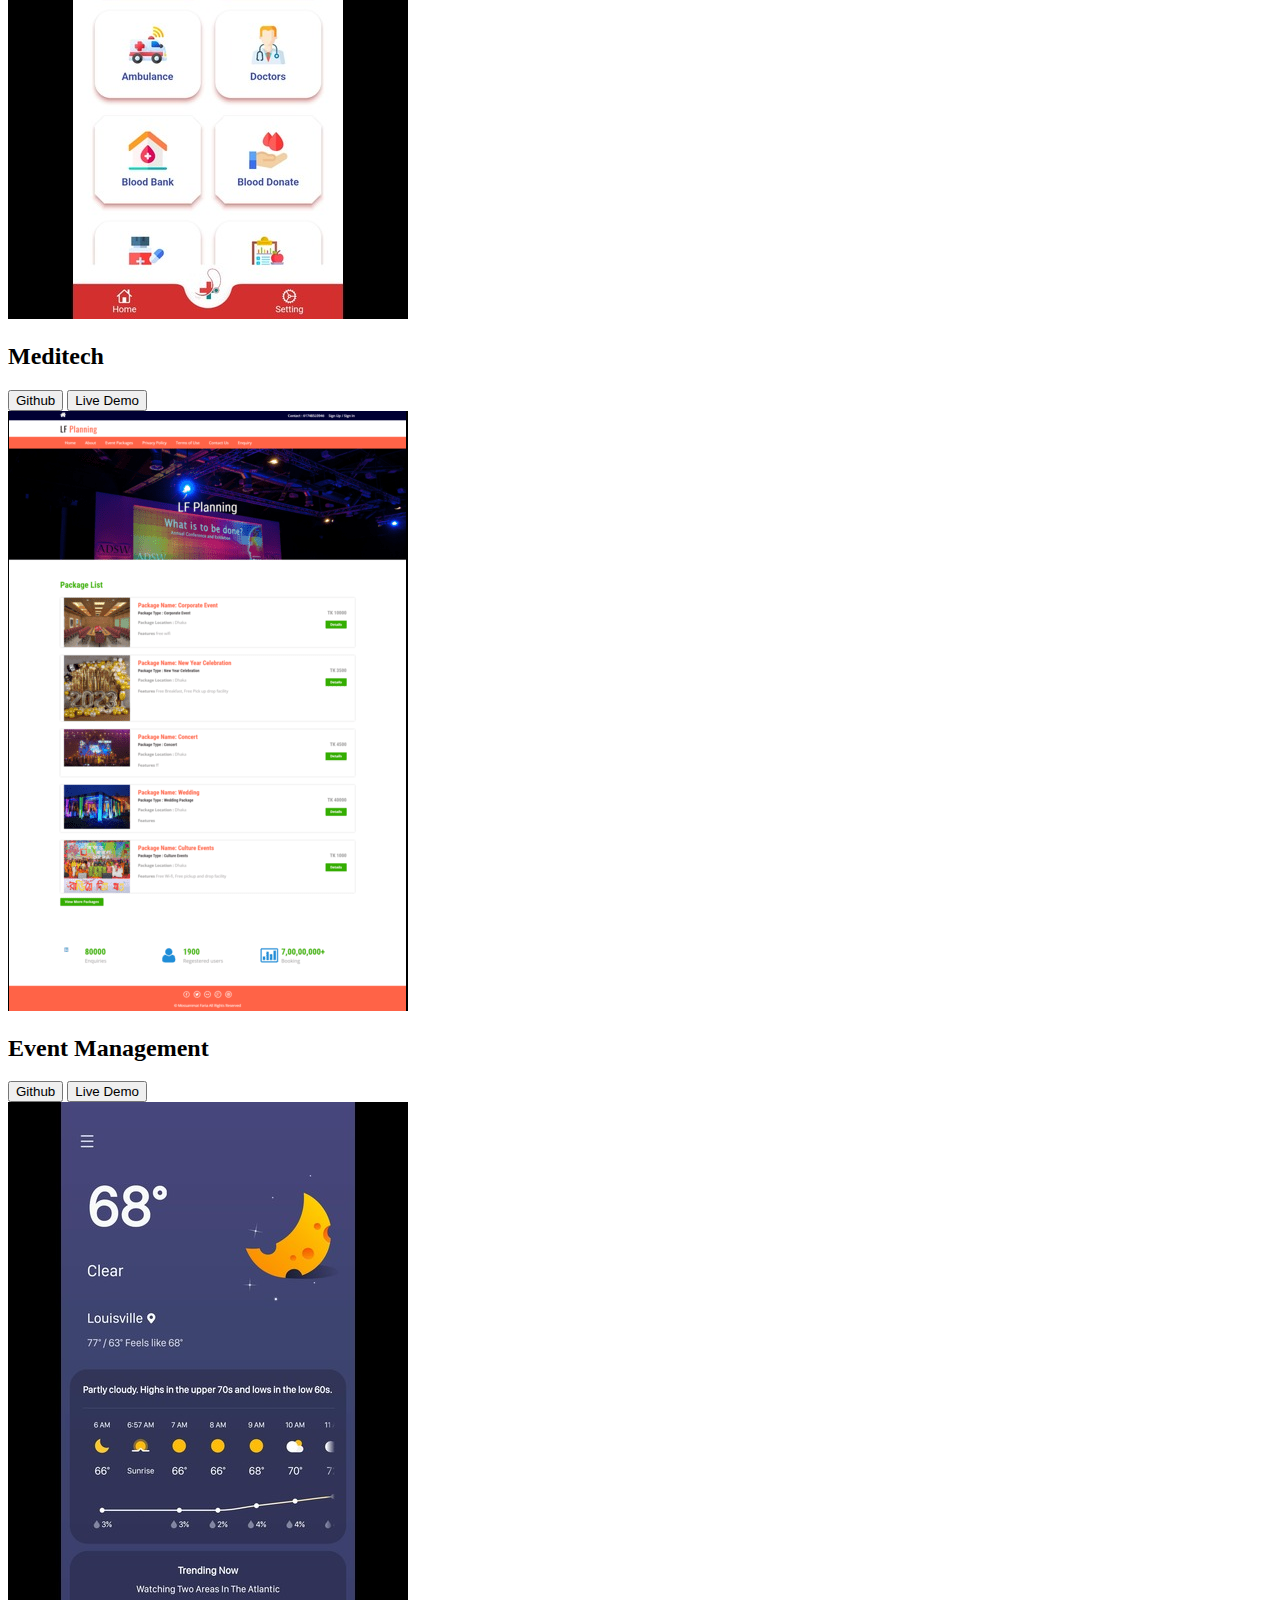
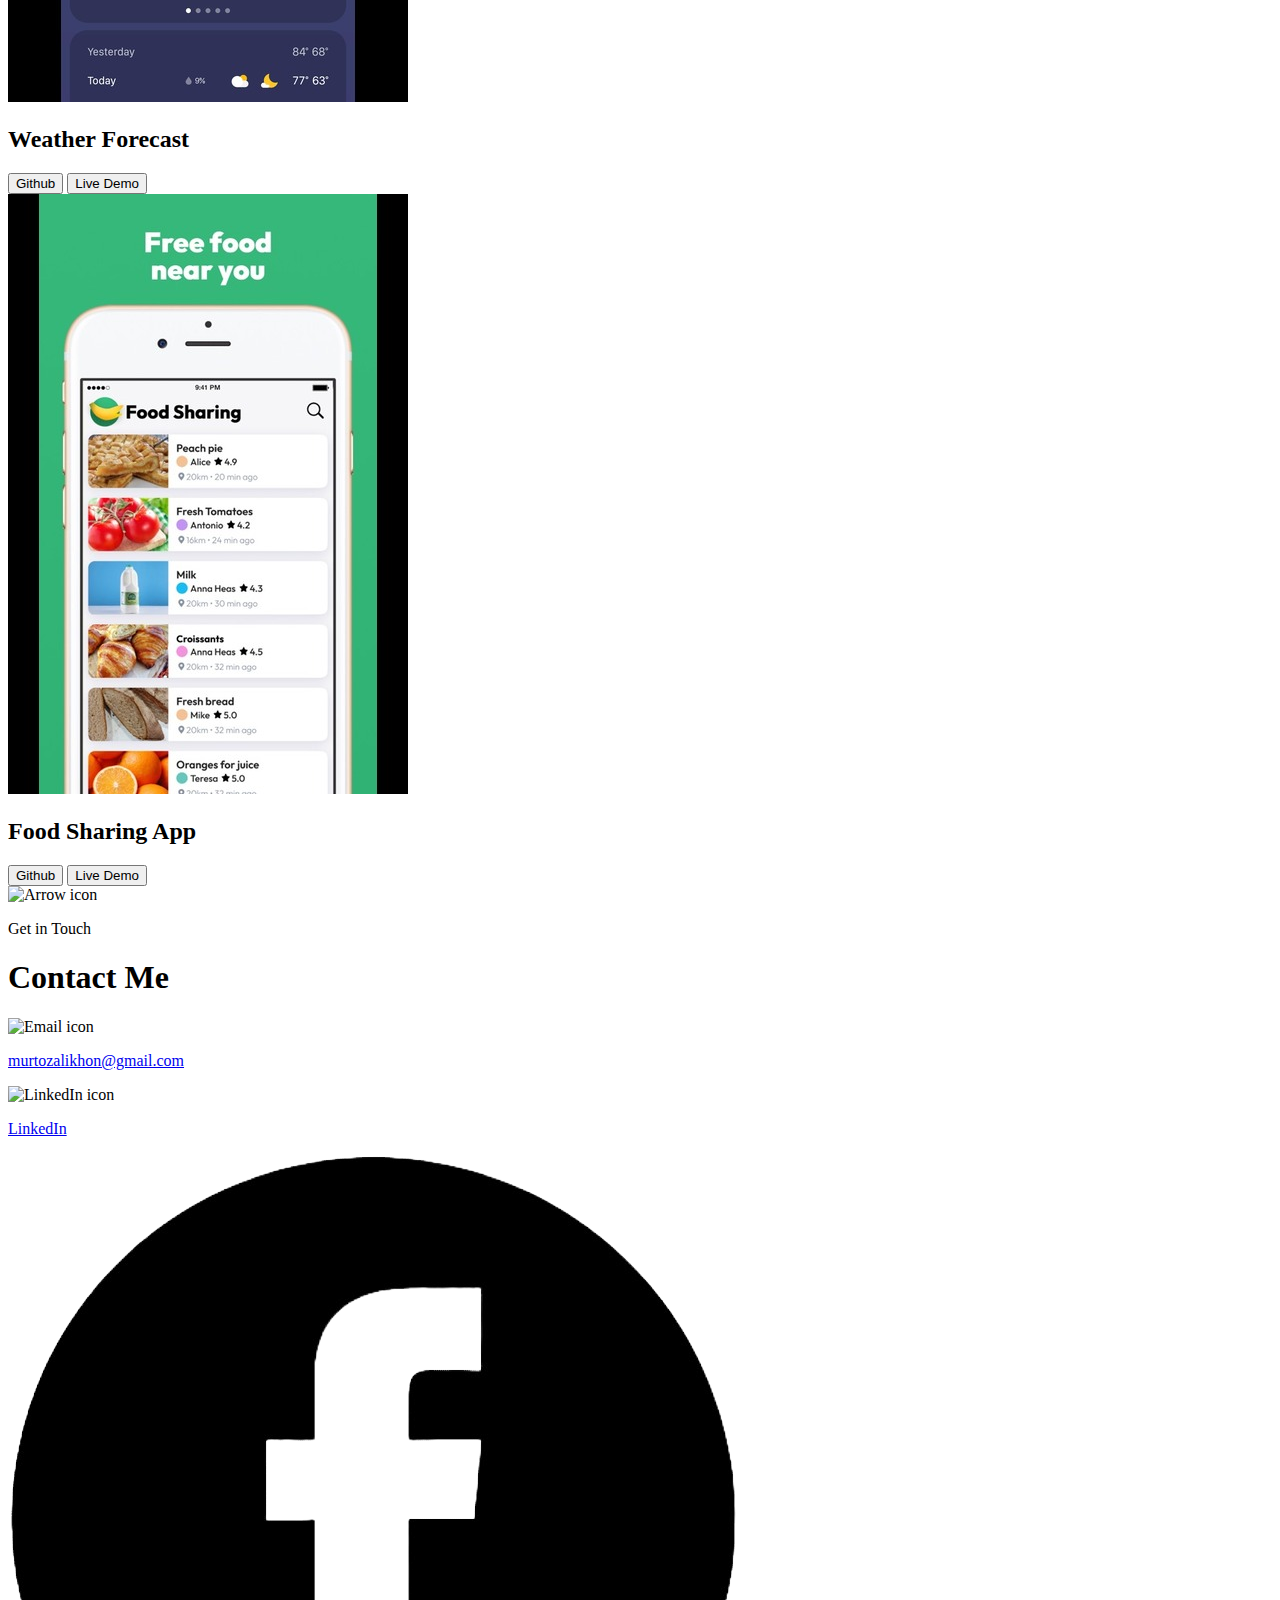
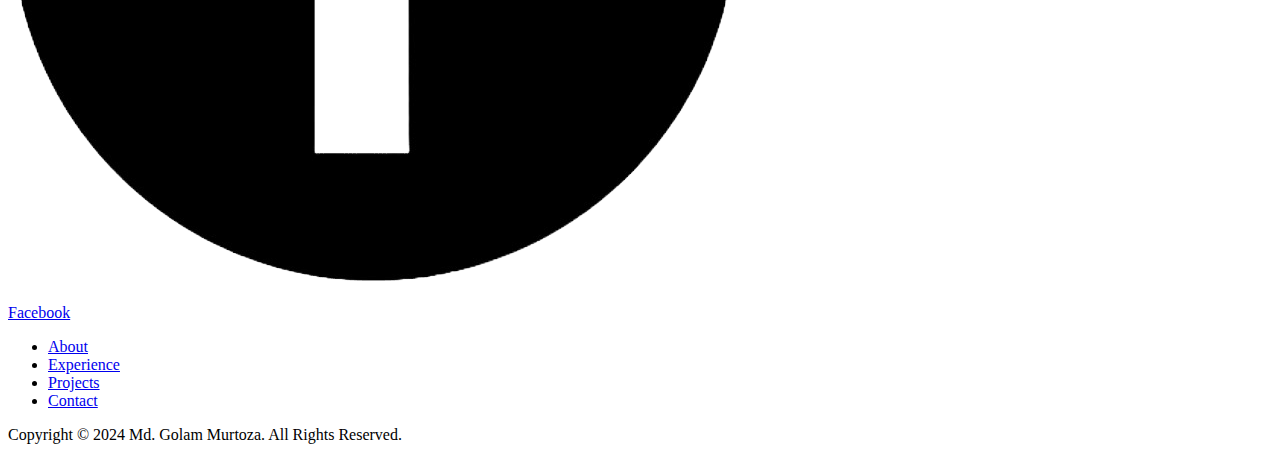
==== commit 260ea4aa: "update logo" ====
--- a/index.html
+++ b/index.html
@@ -21,7 +21,7 @@
       </div>
     </nav>
     <nav id="hamburger-nav">
-      <div class="logo">Md. Golam Murtoza</div>
+      <div class="logo">Murtoza</div>
       <div class="hamburger-menu">
         <div class="hamburger-icon" onclick="toggleMenu()">
           <span></span>
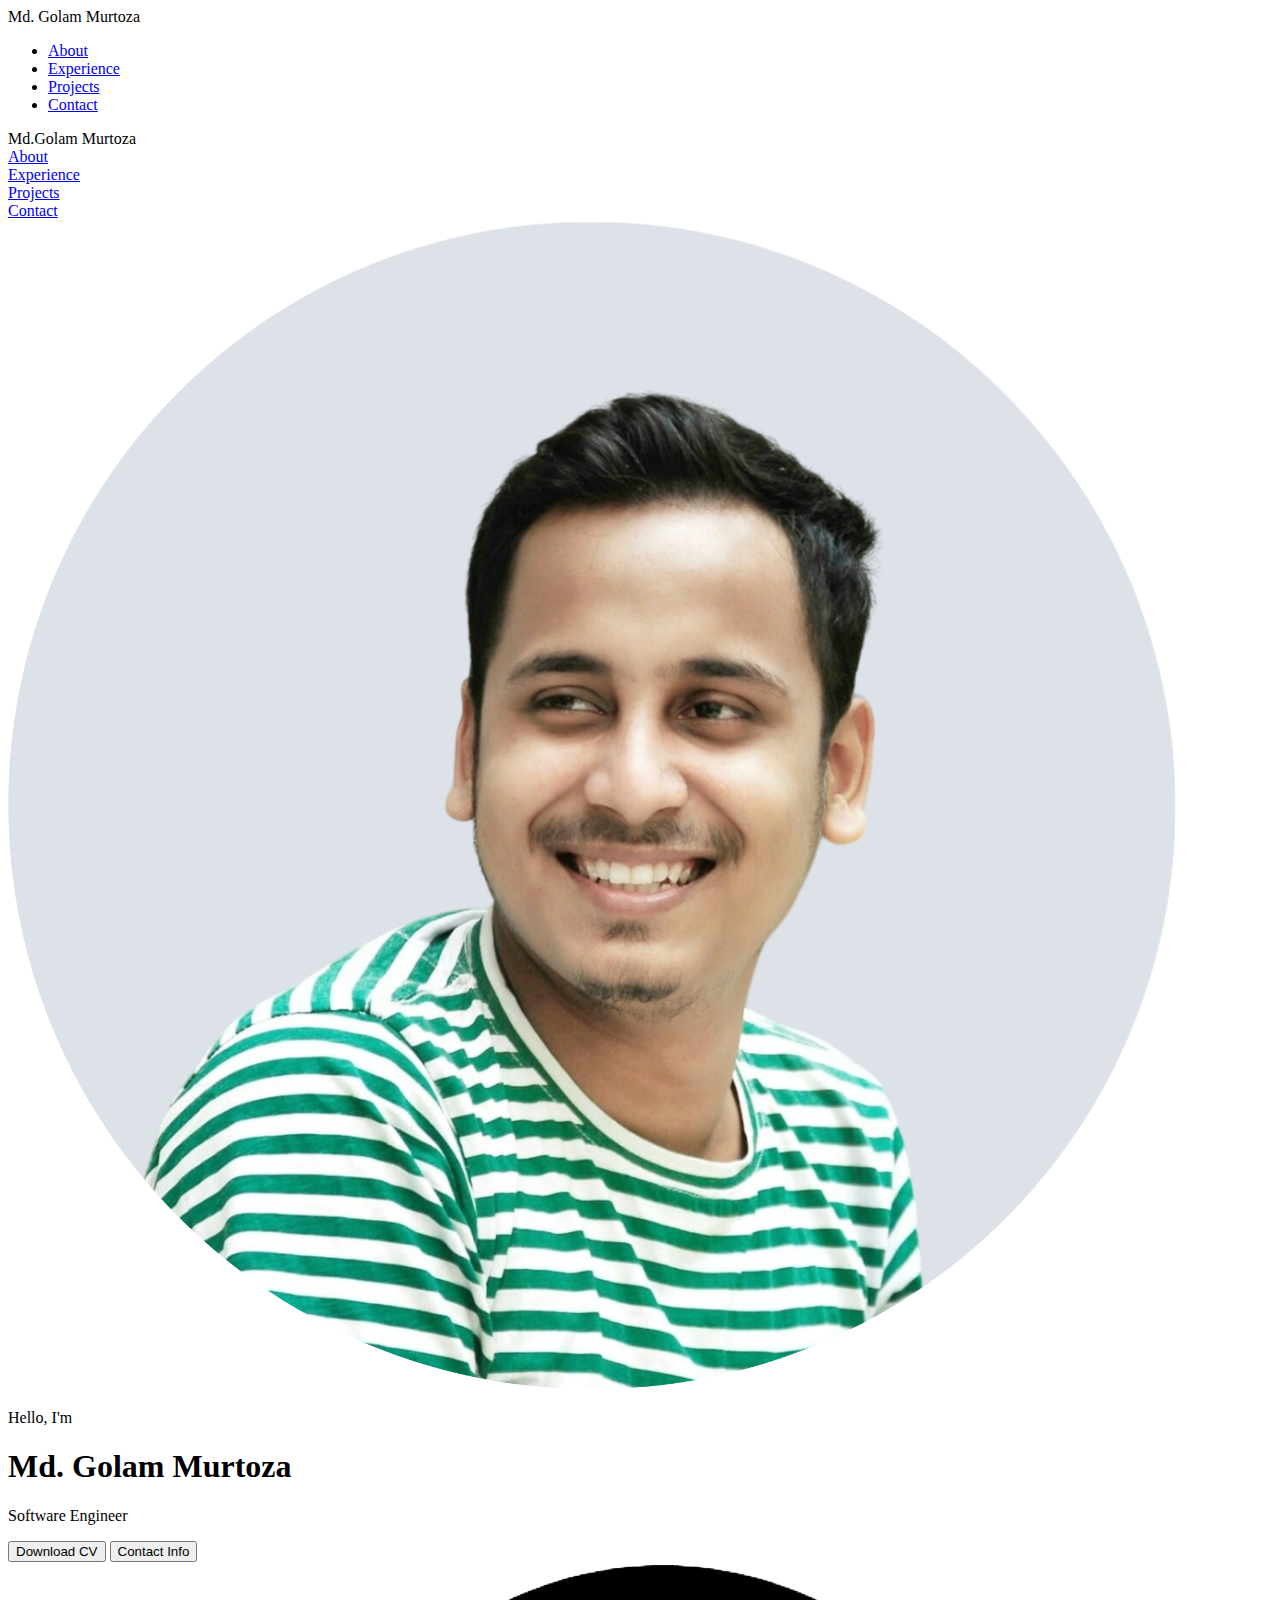
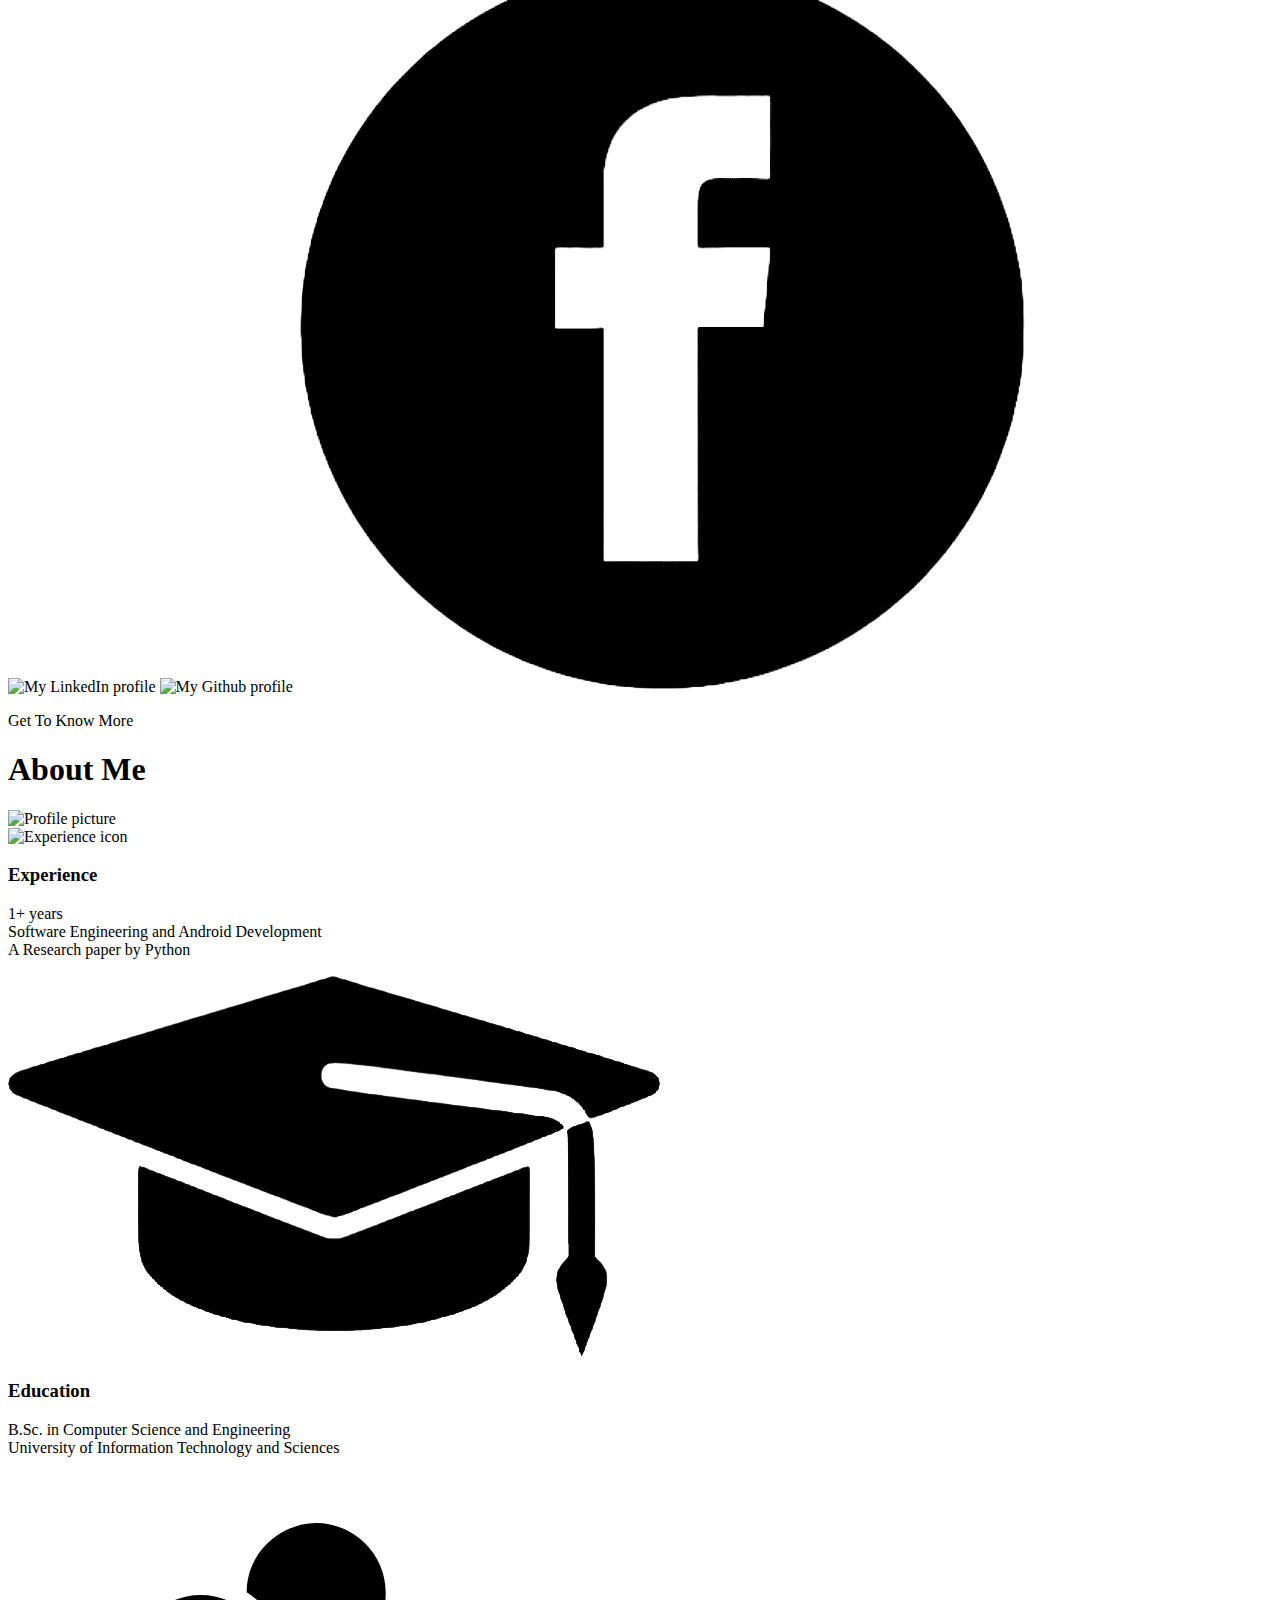
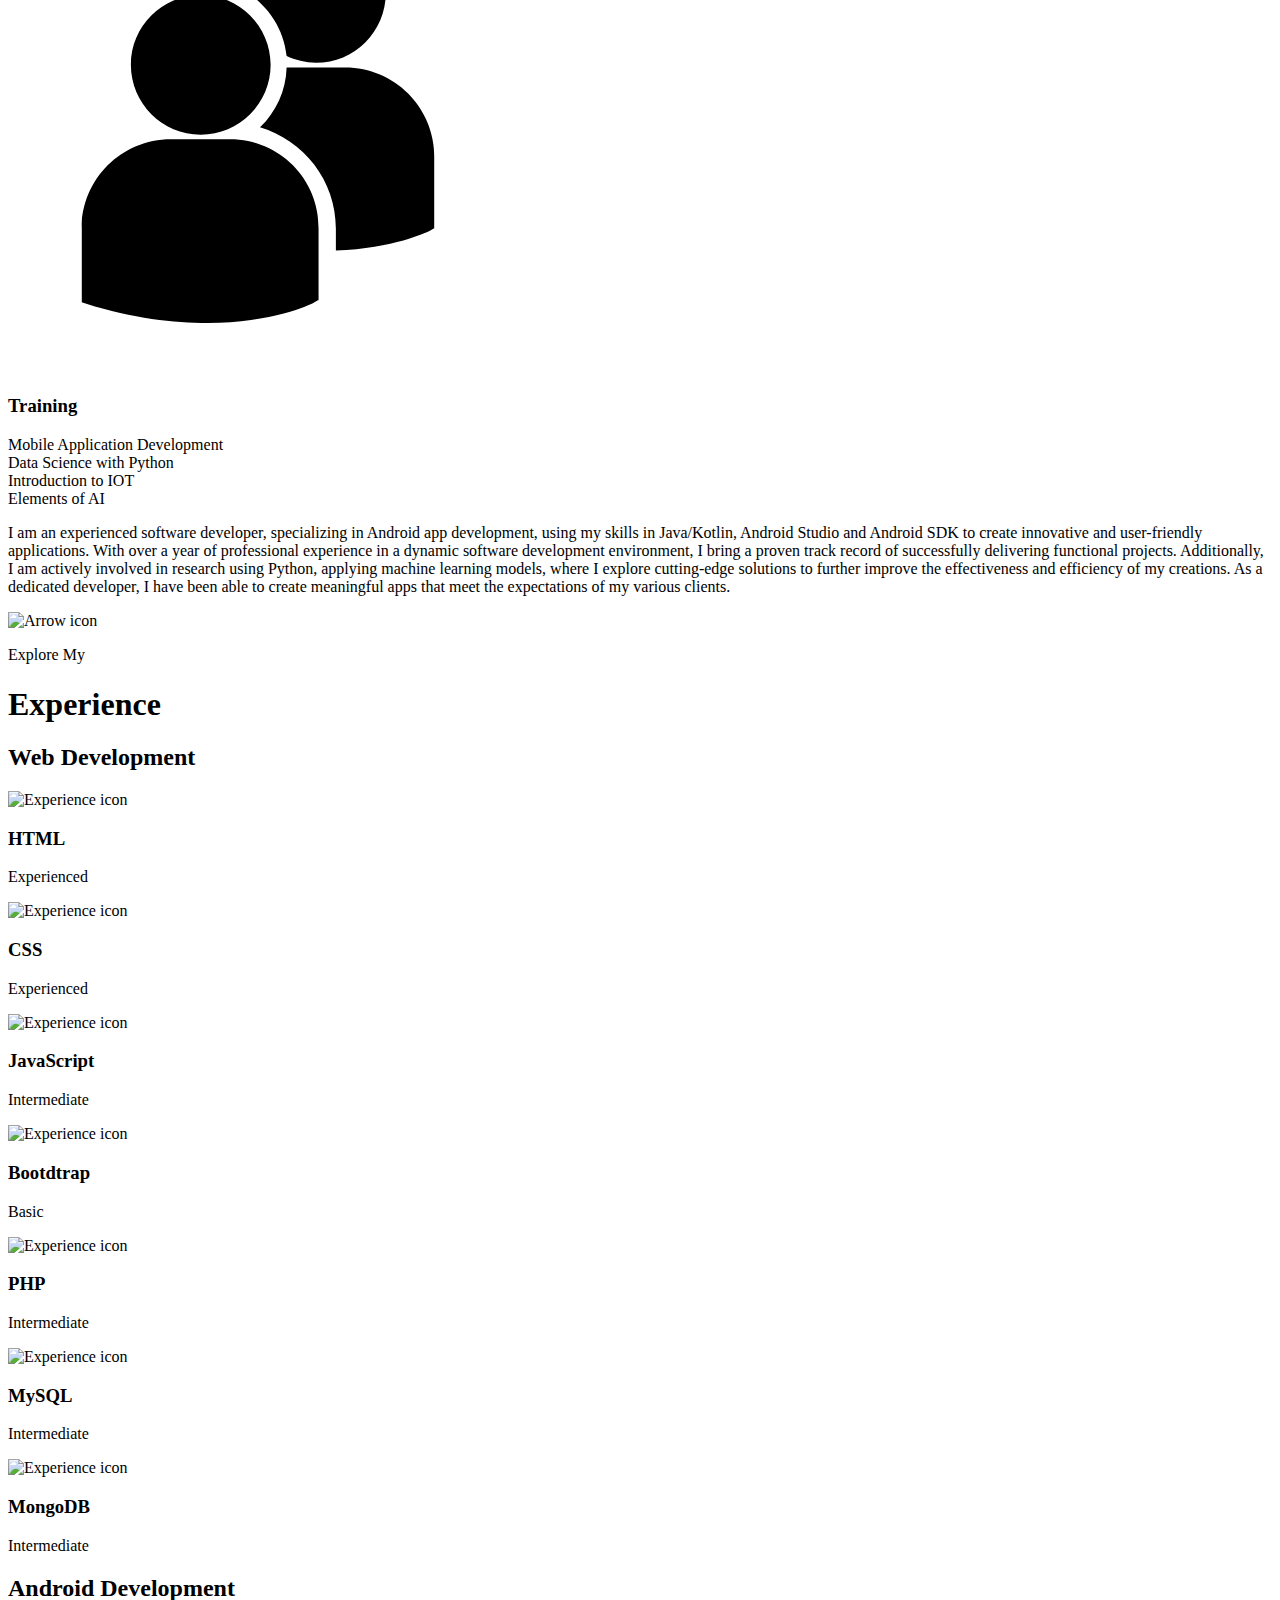
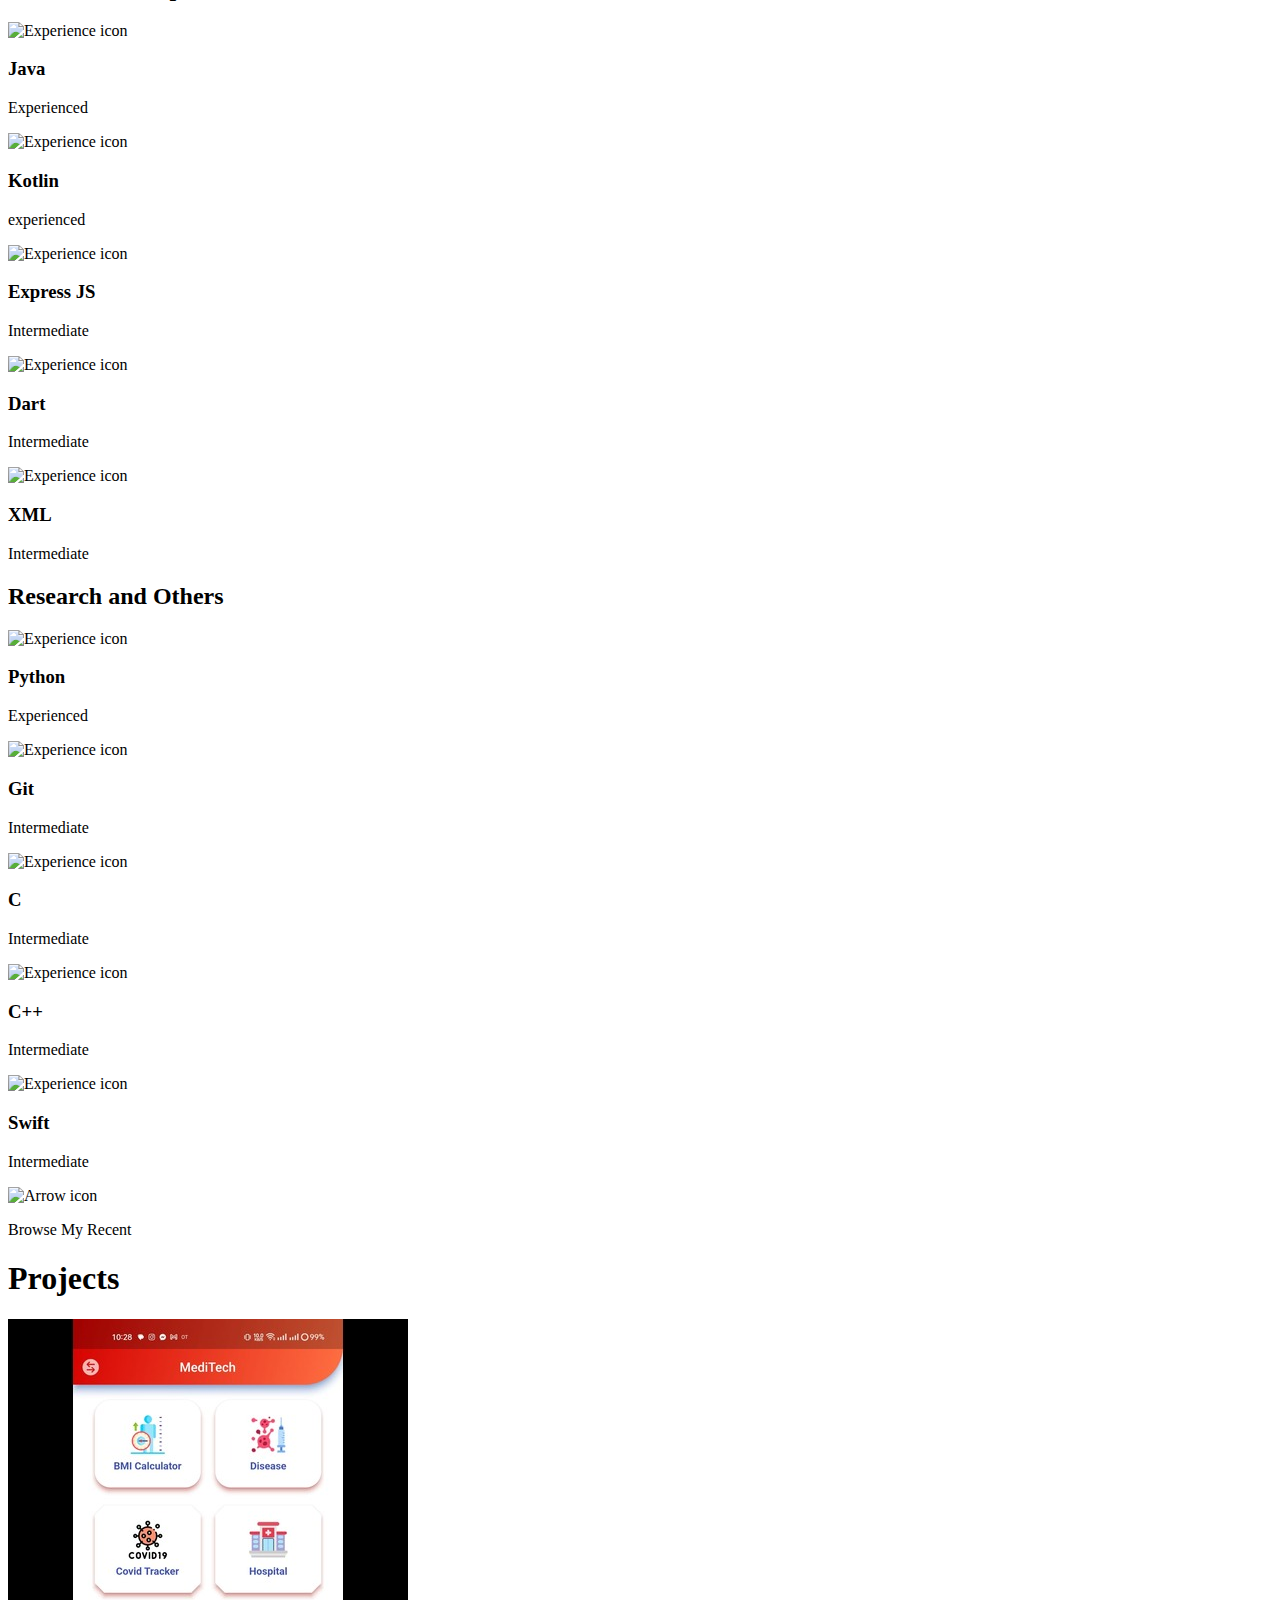
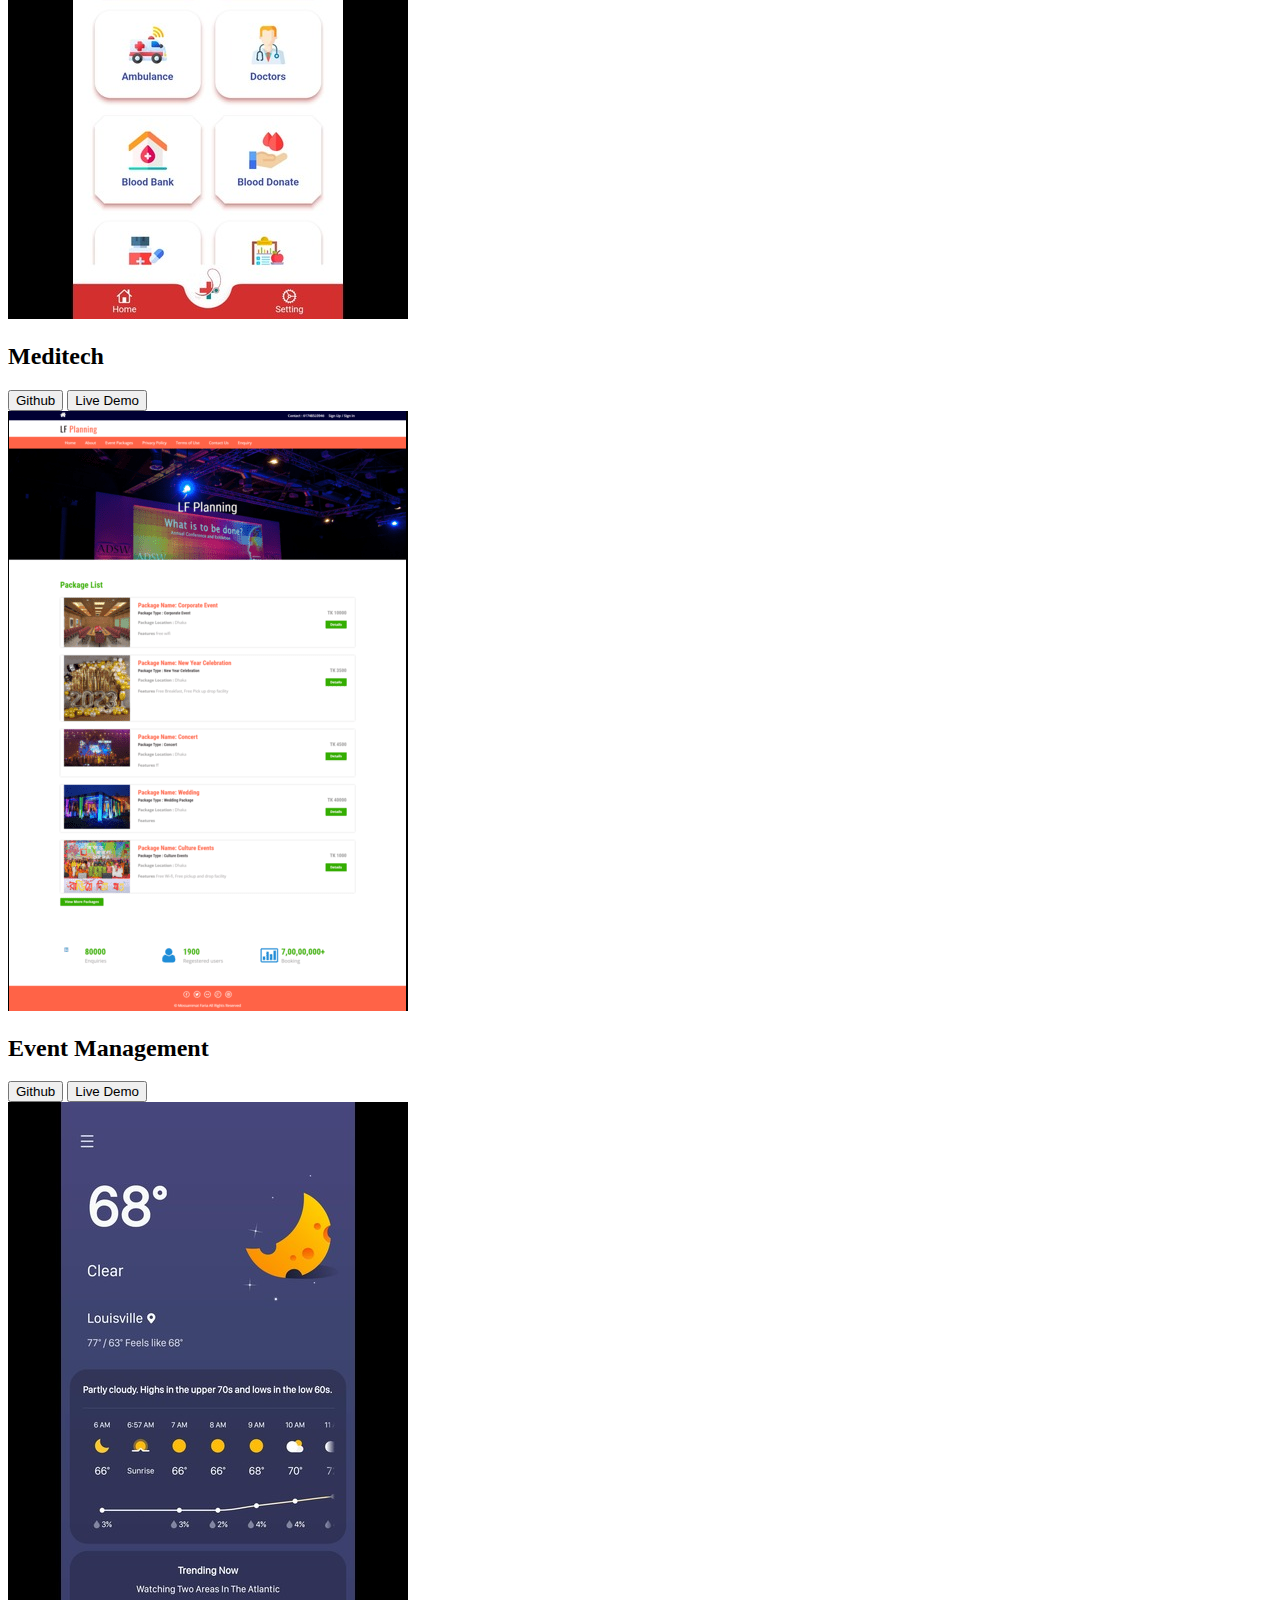
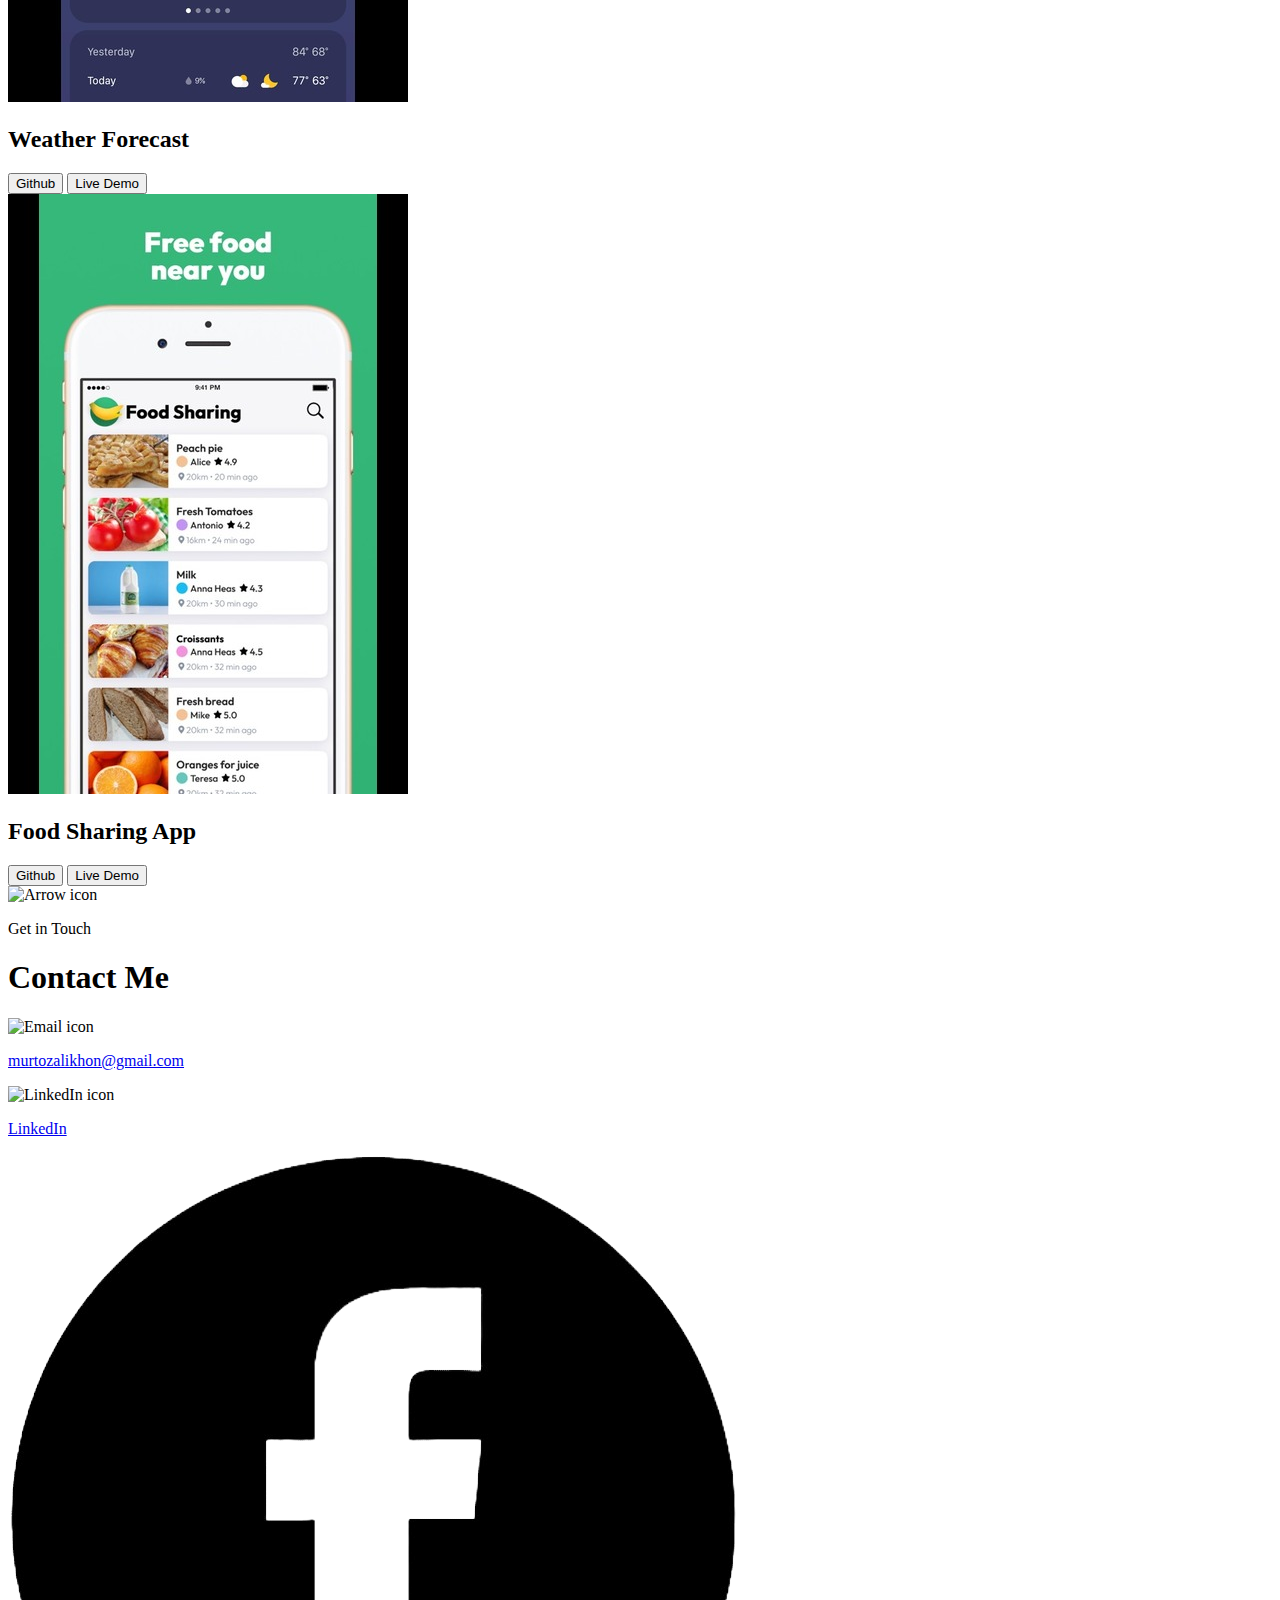
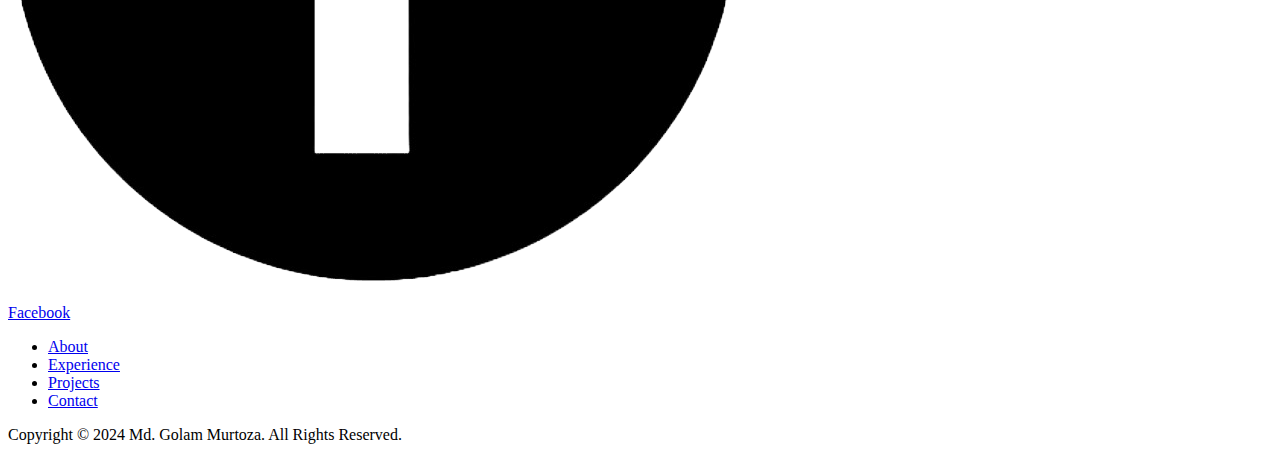
==== commit 704f430c: "name update" ====
--- a/index.html
+++ b/index.html
@@ -21,7 +21,7 @@
       </div>
     </nav>
     <nav id="hamburger-nav">
-      <div class="logo">Murtoza</div>
+      <div class="logo">Md.Golam Murtoza</div>
       <div class="hamburger-menu">
         <div class="hamburger-icon" onclick="toggleMenu()">
           <span></span>
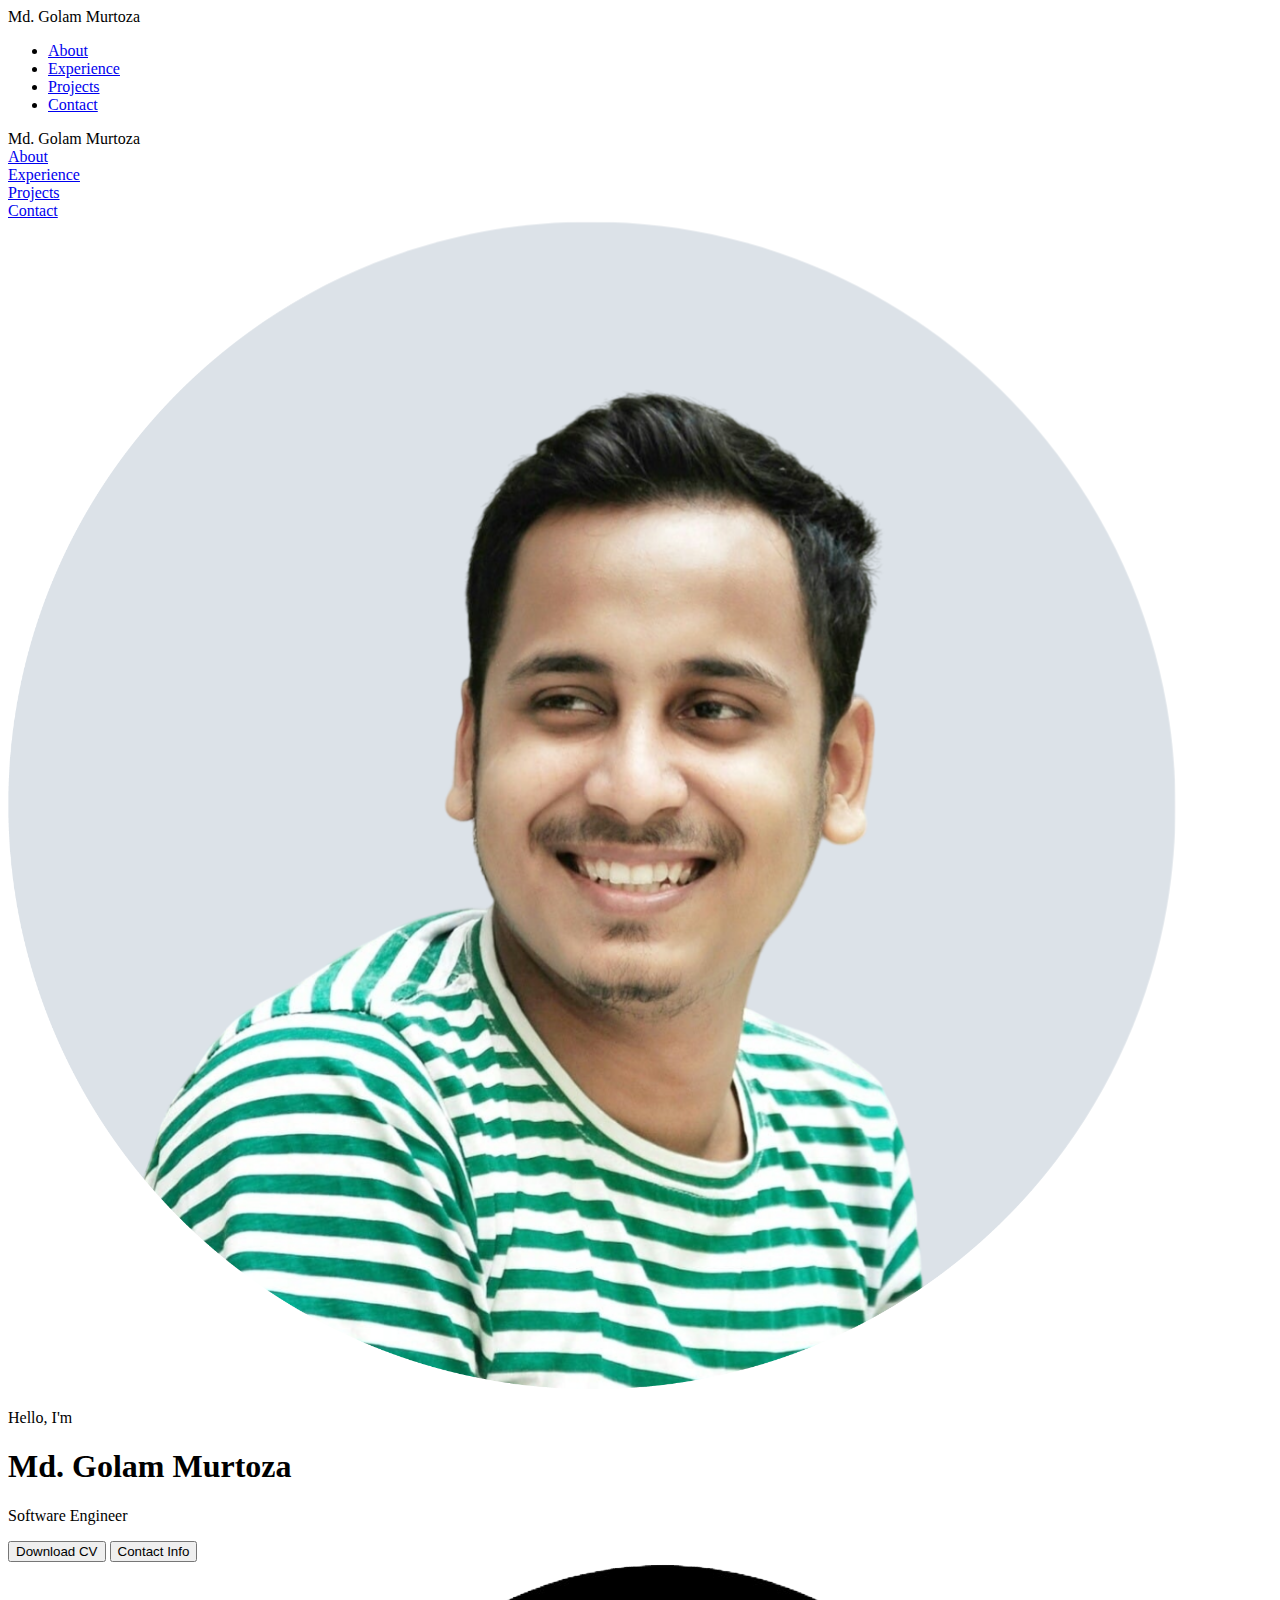
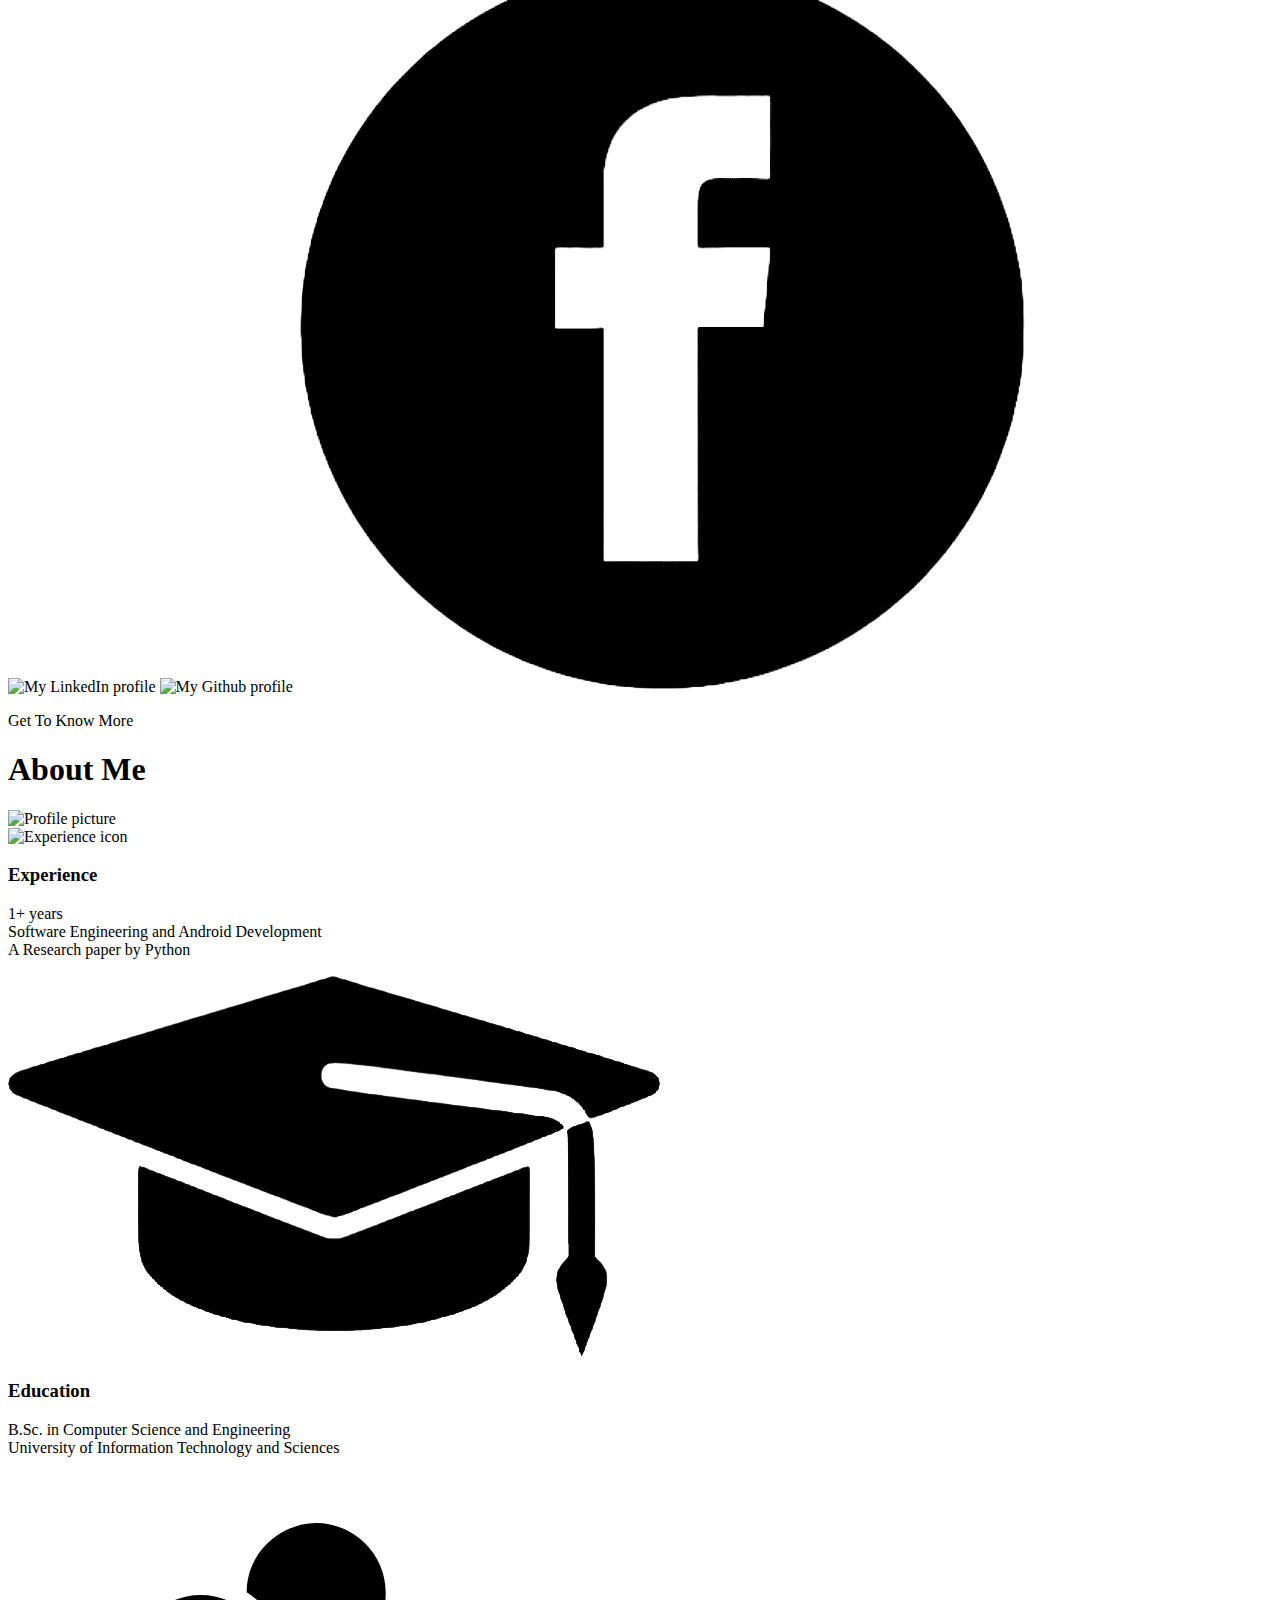
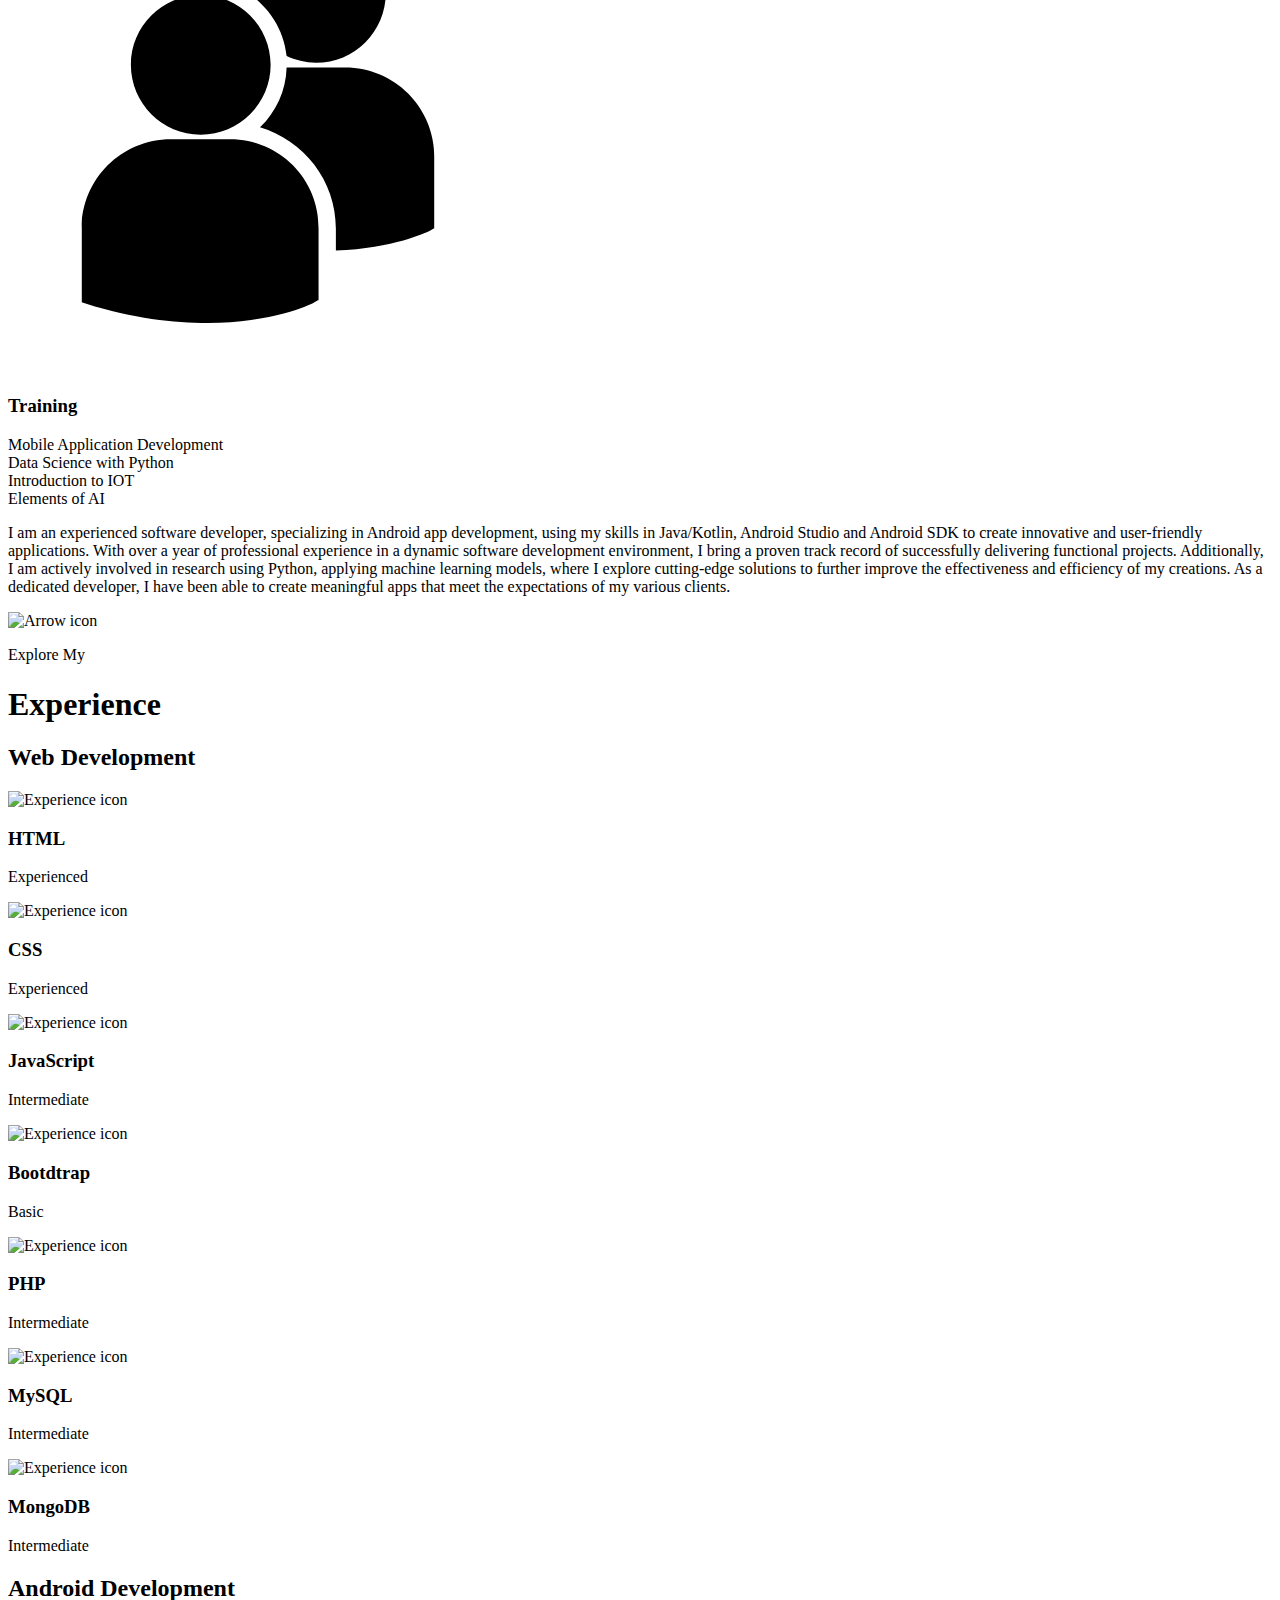
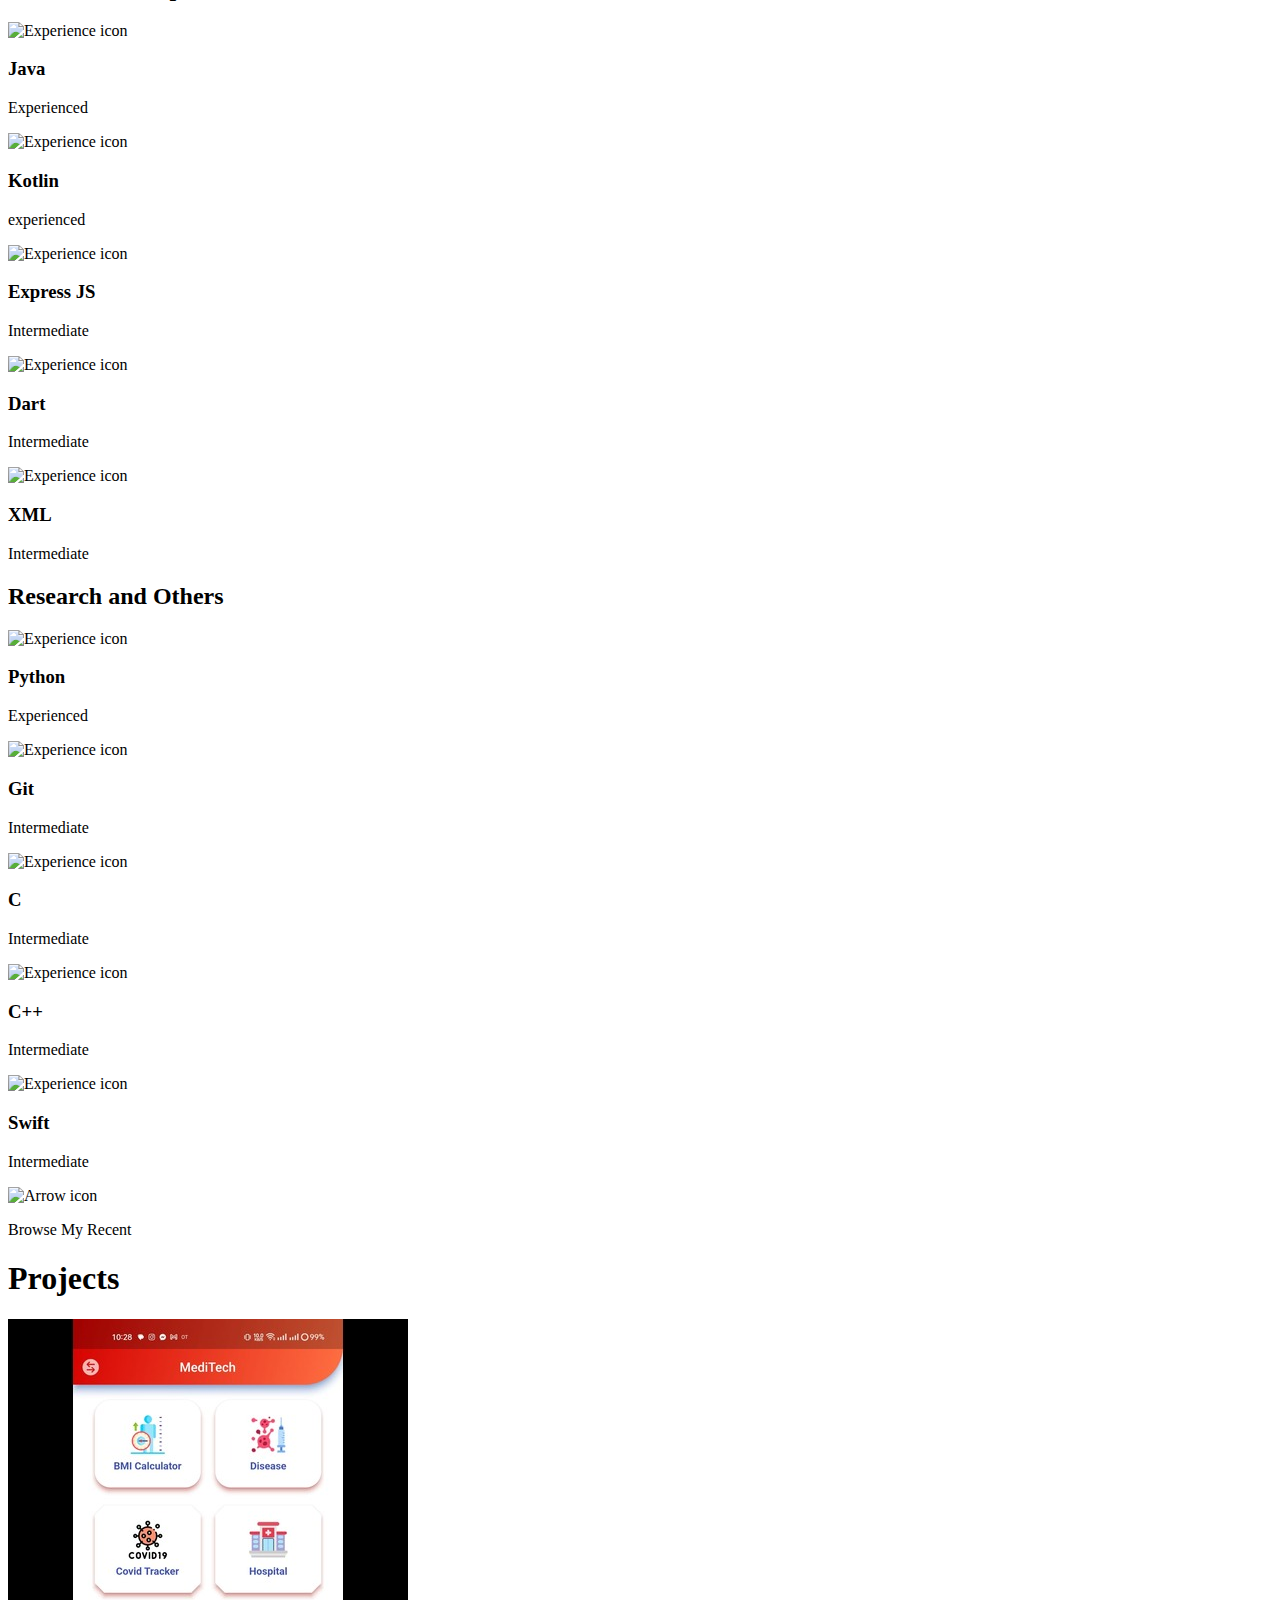
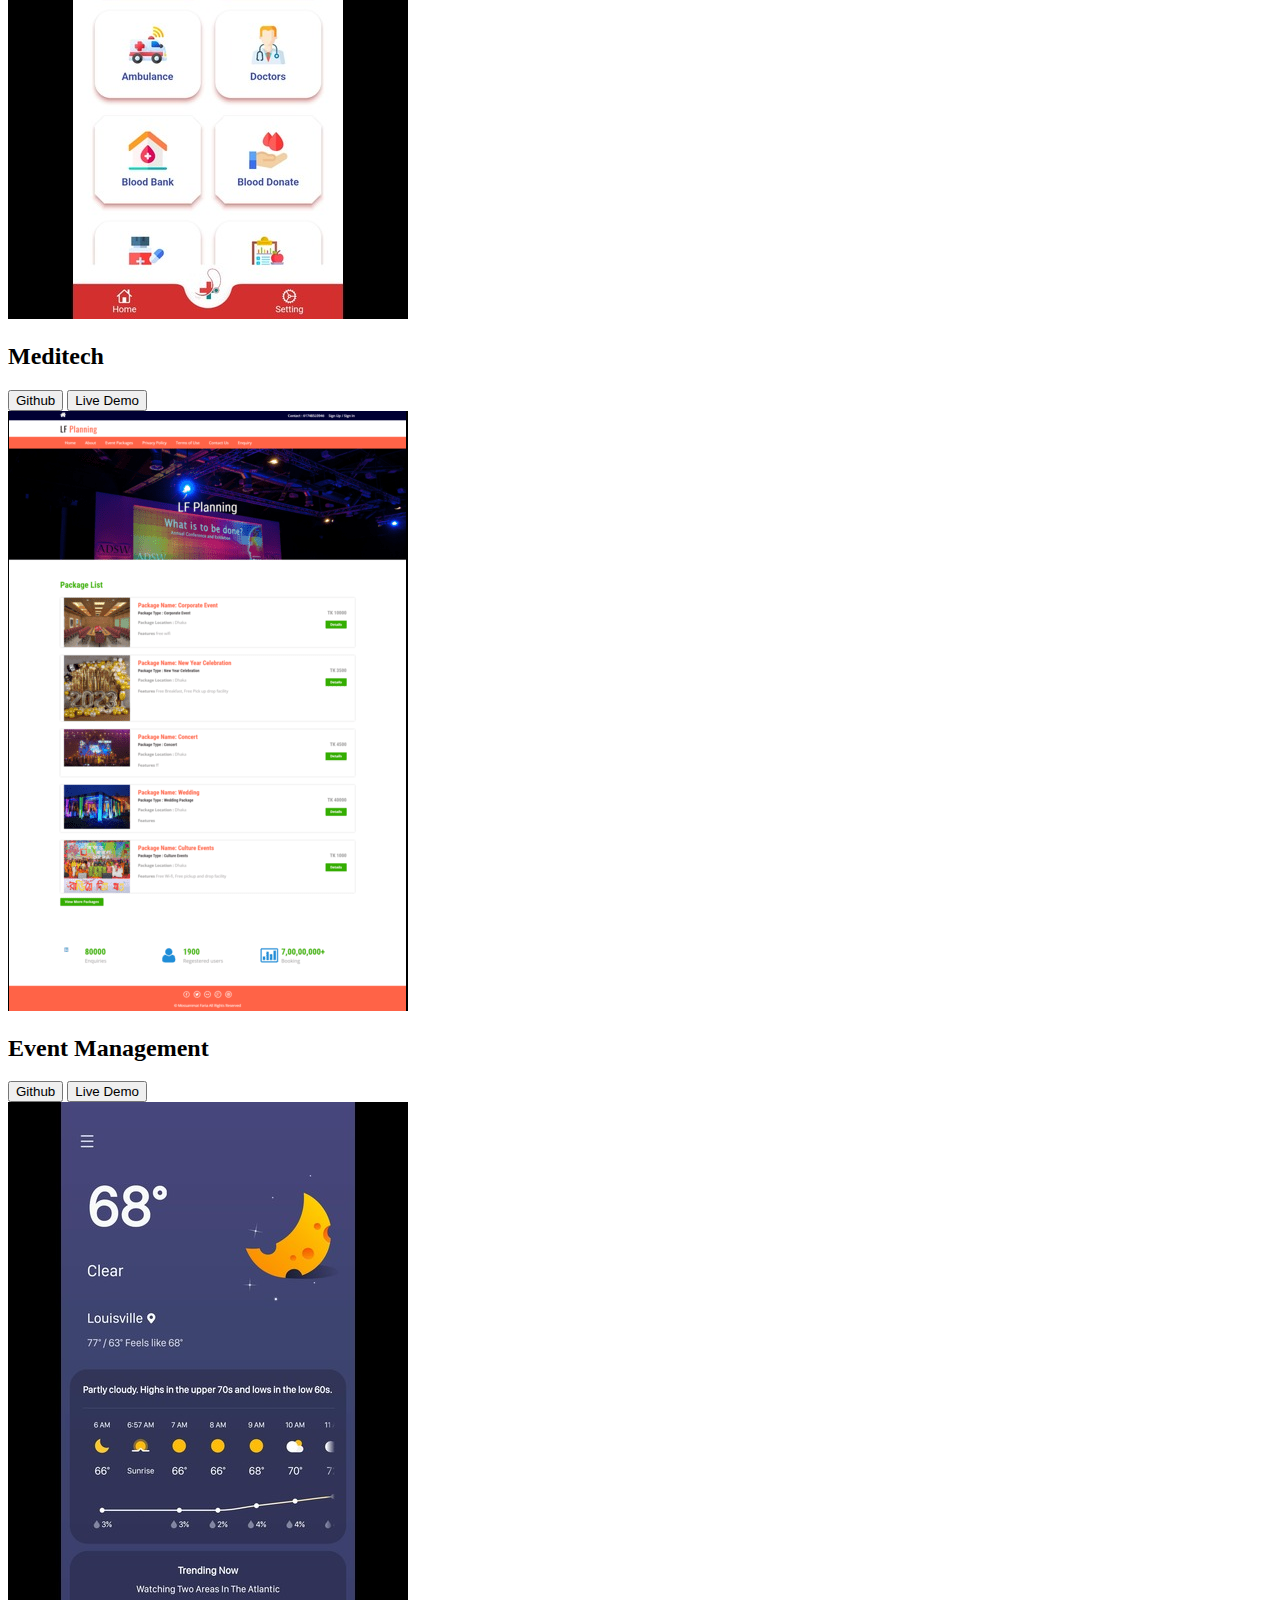
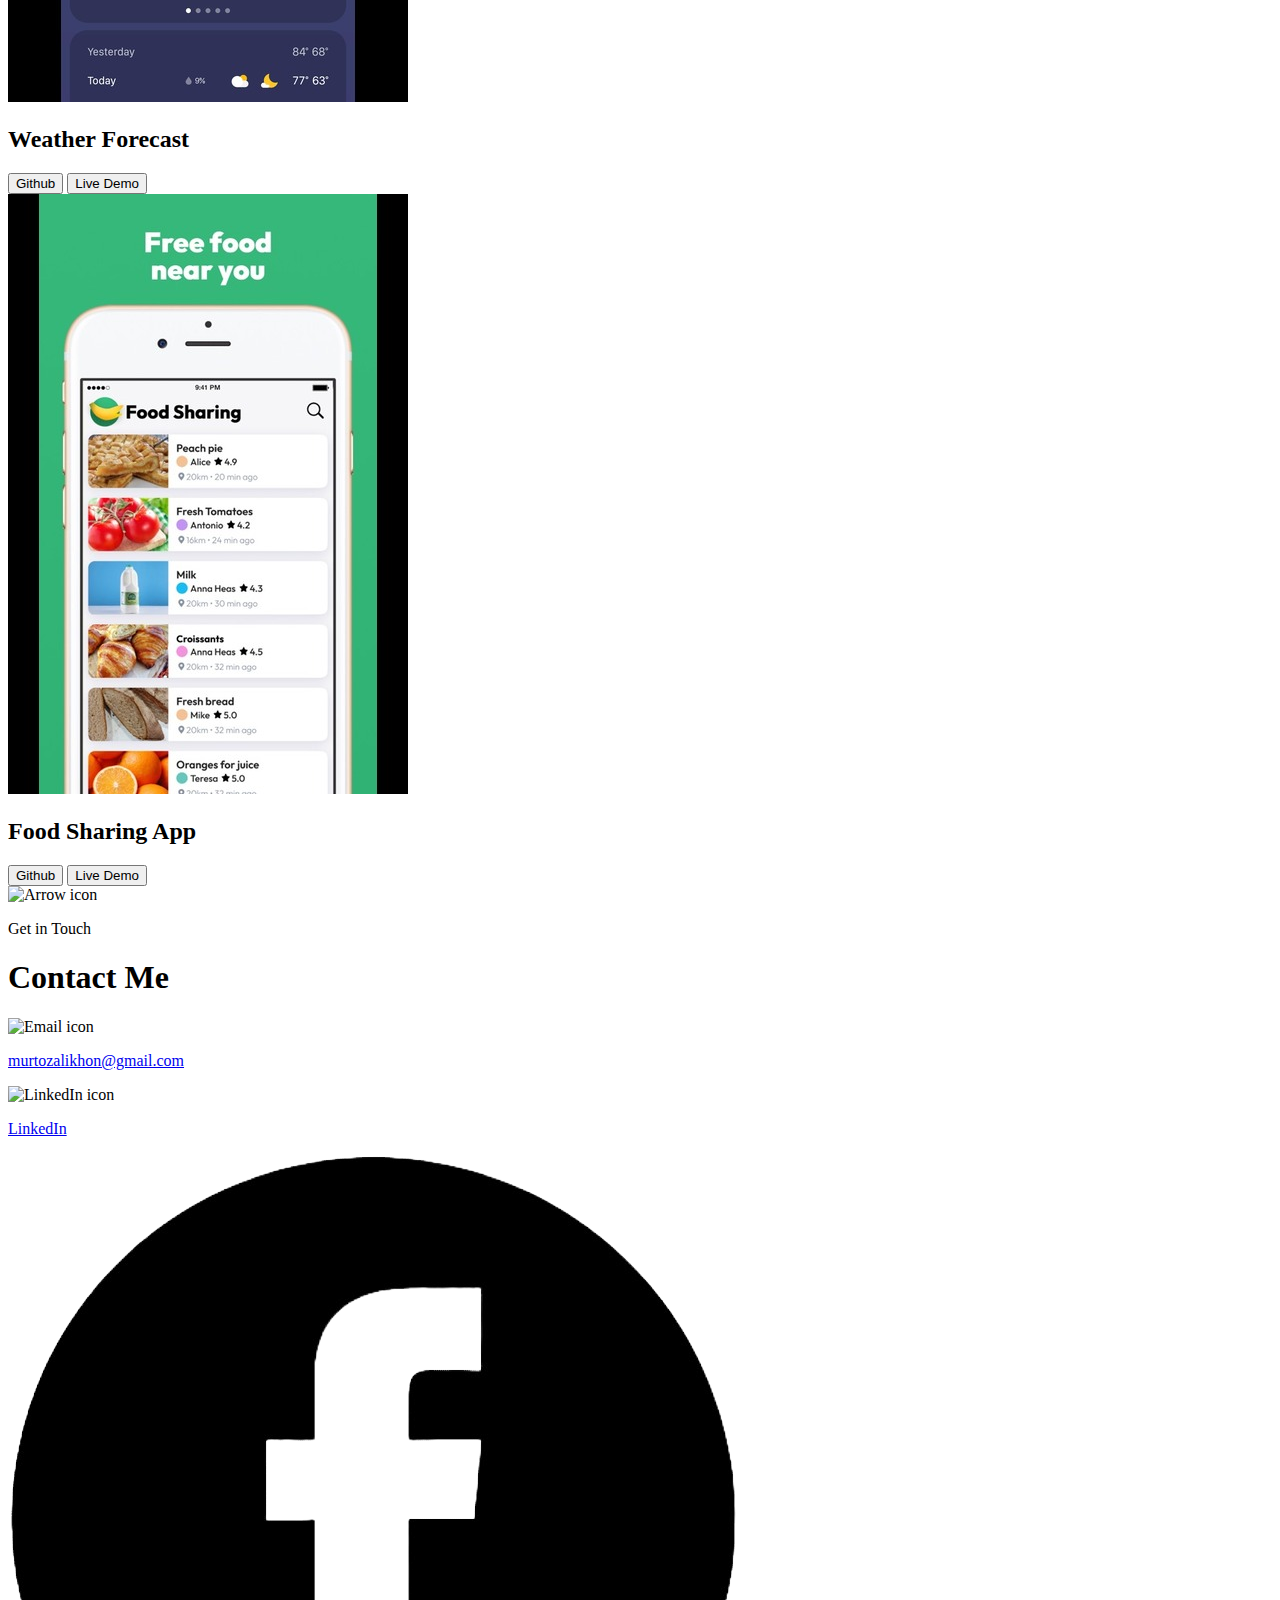
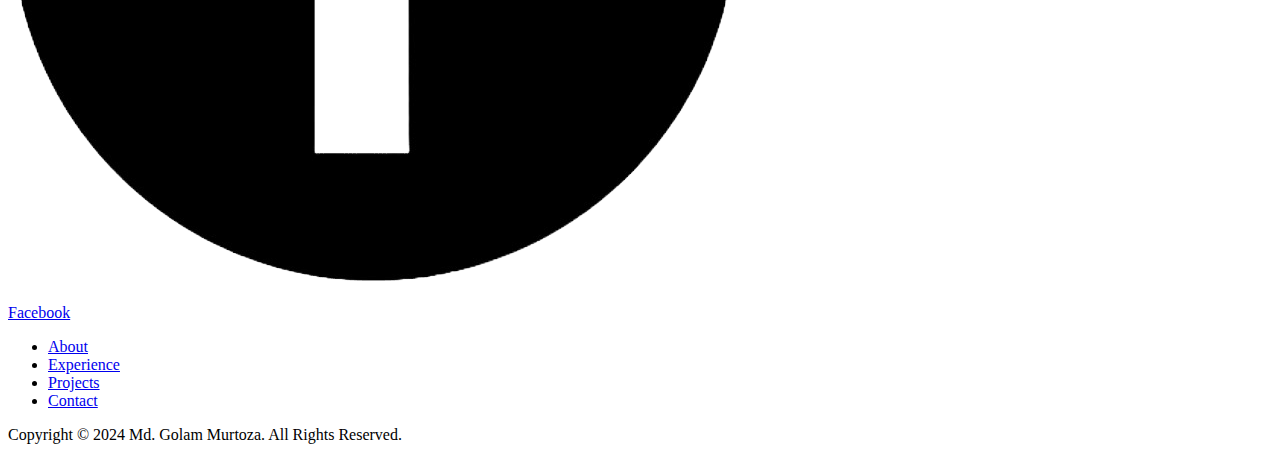
==== commit 2d5e9ba3: "nam up" ====
--- a/index.html
+++ b/index.html
@@ -21,7 +21,7 @@
       </div>
     </nav>
     <nav id="hamburger-nav">
-      <div class="logo">Md.Golam Murtoza</div>
+      <div class="logo">Md. Golam Murtoza</div>
       <div class="hamburger-menu">
         <div class="hamburger-icon" onclick="toggleMenu()">
           <span></span>
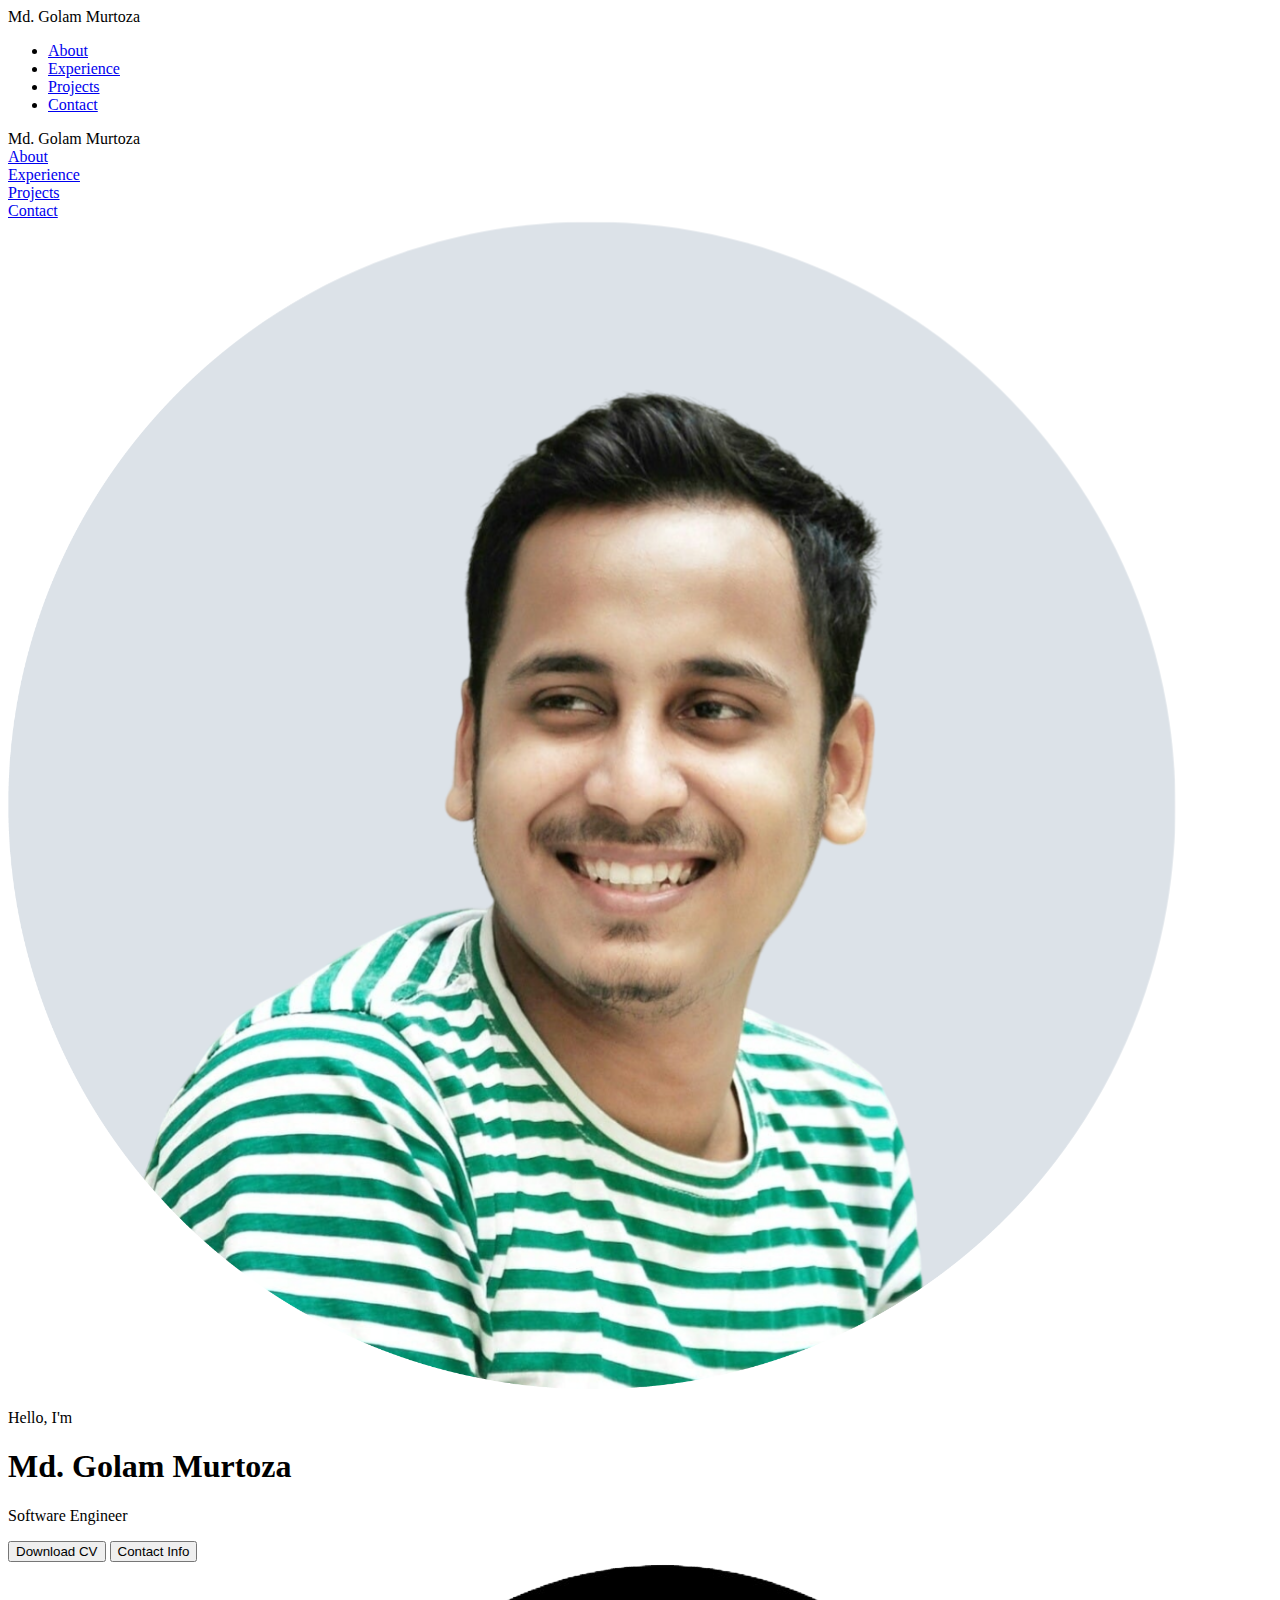
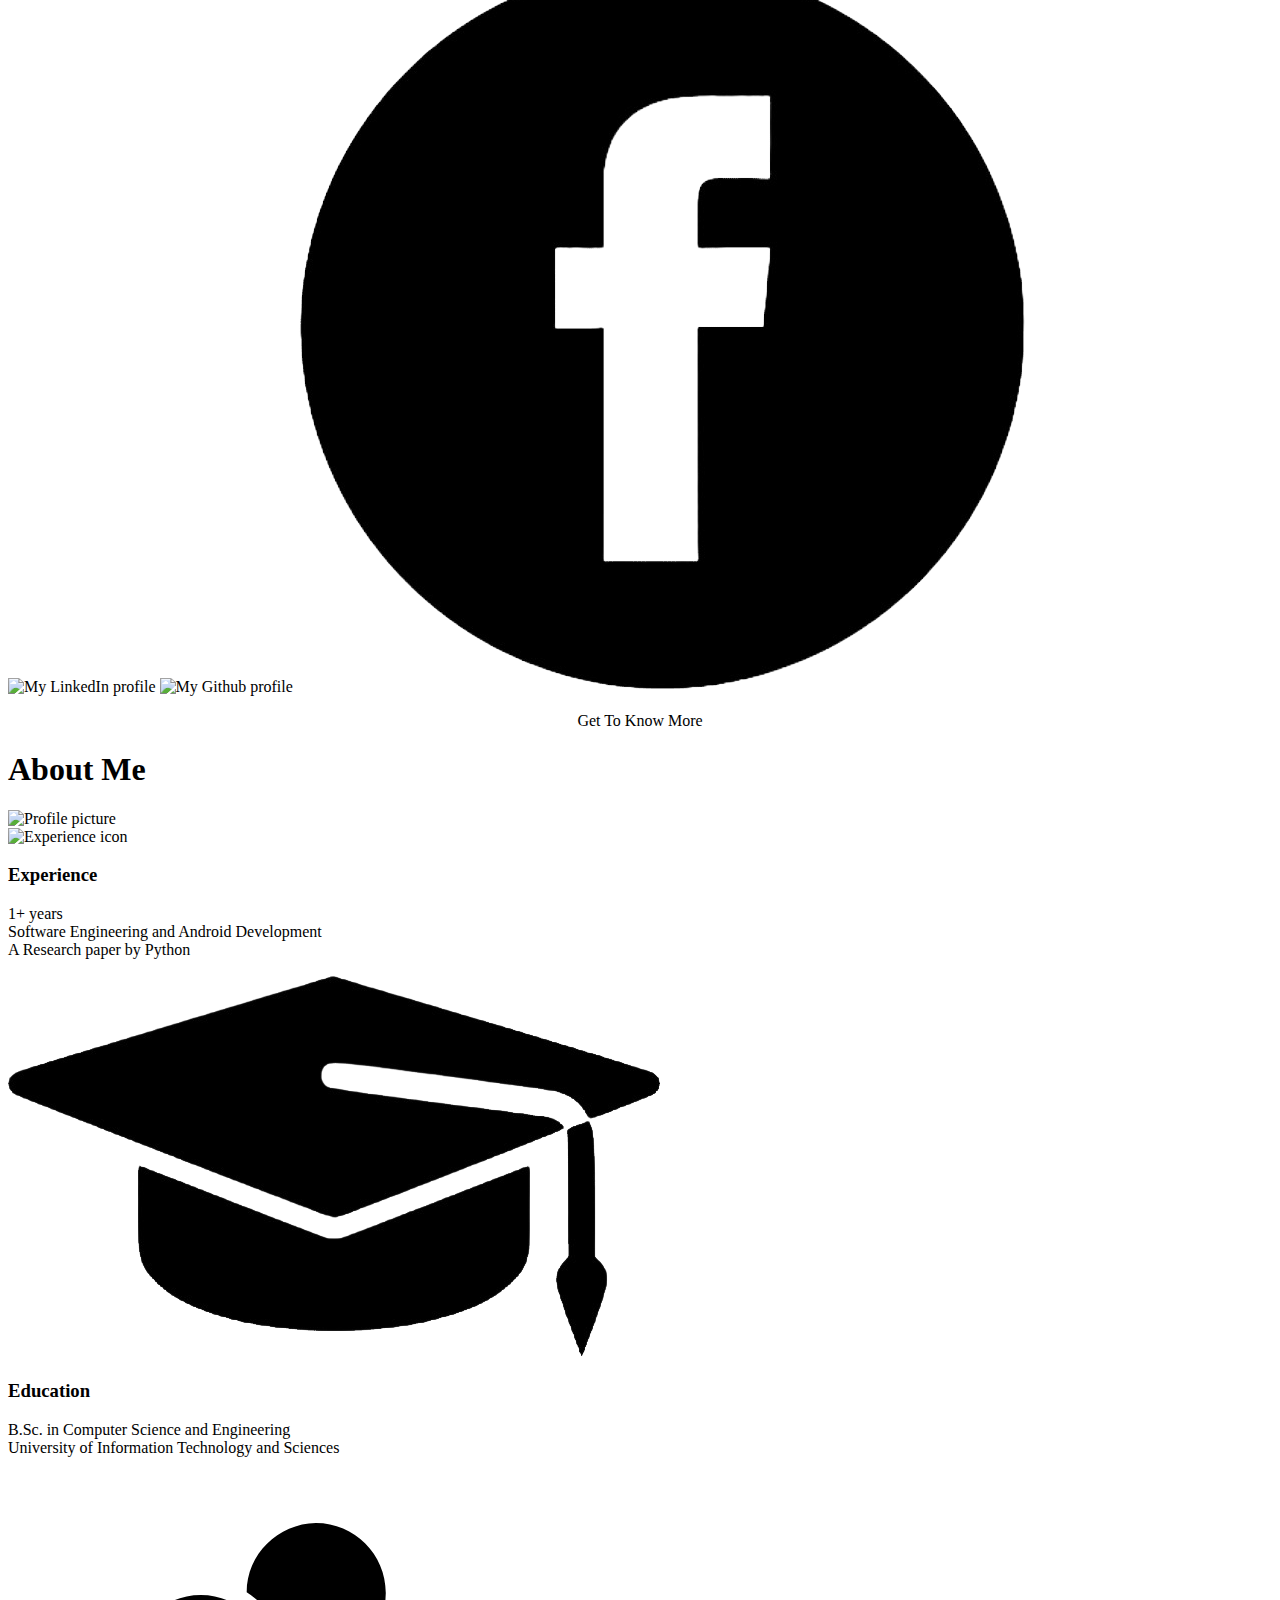
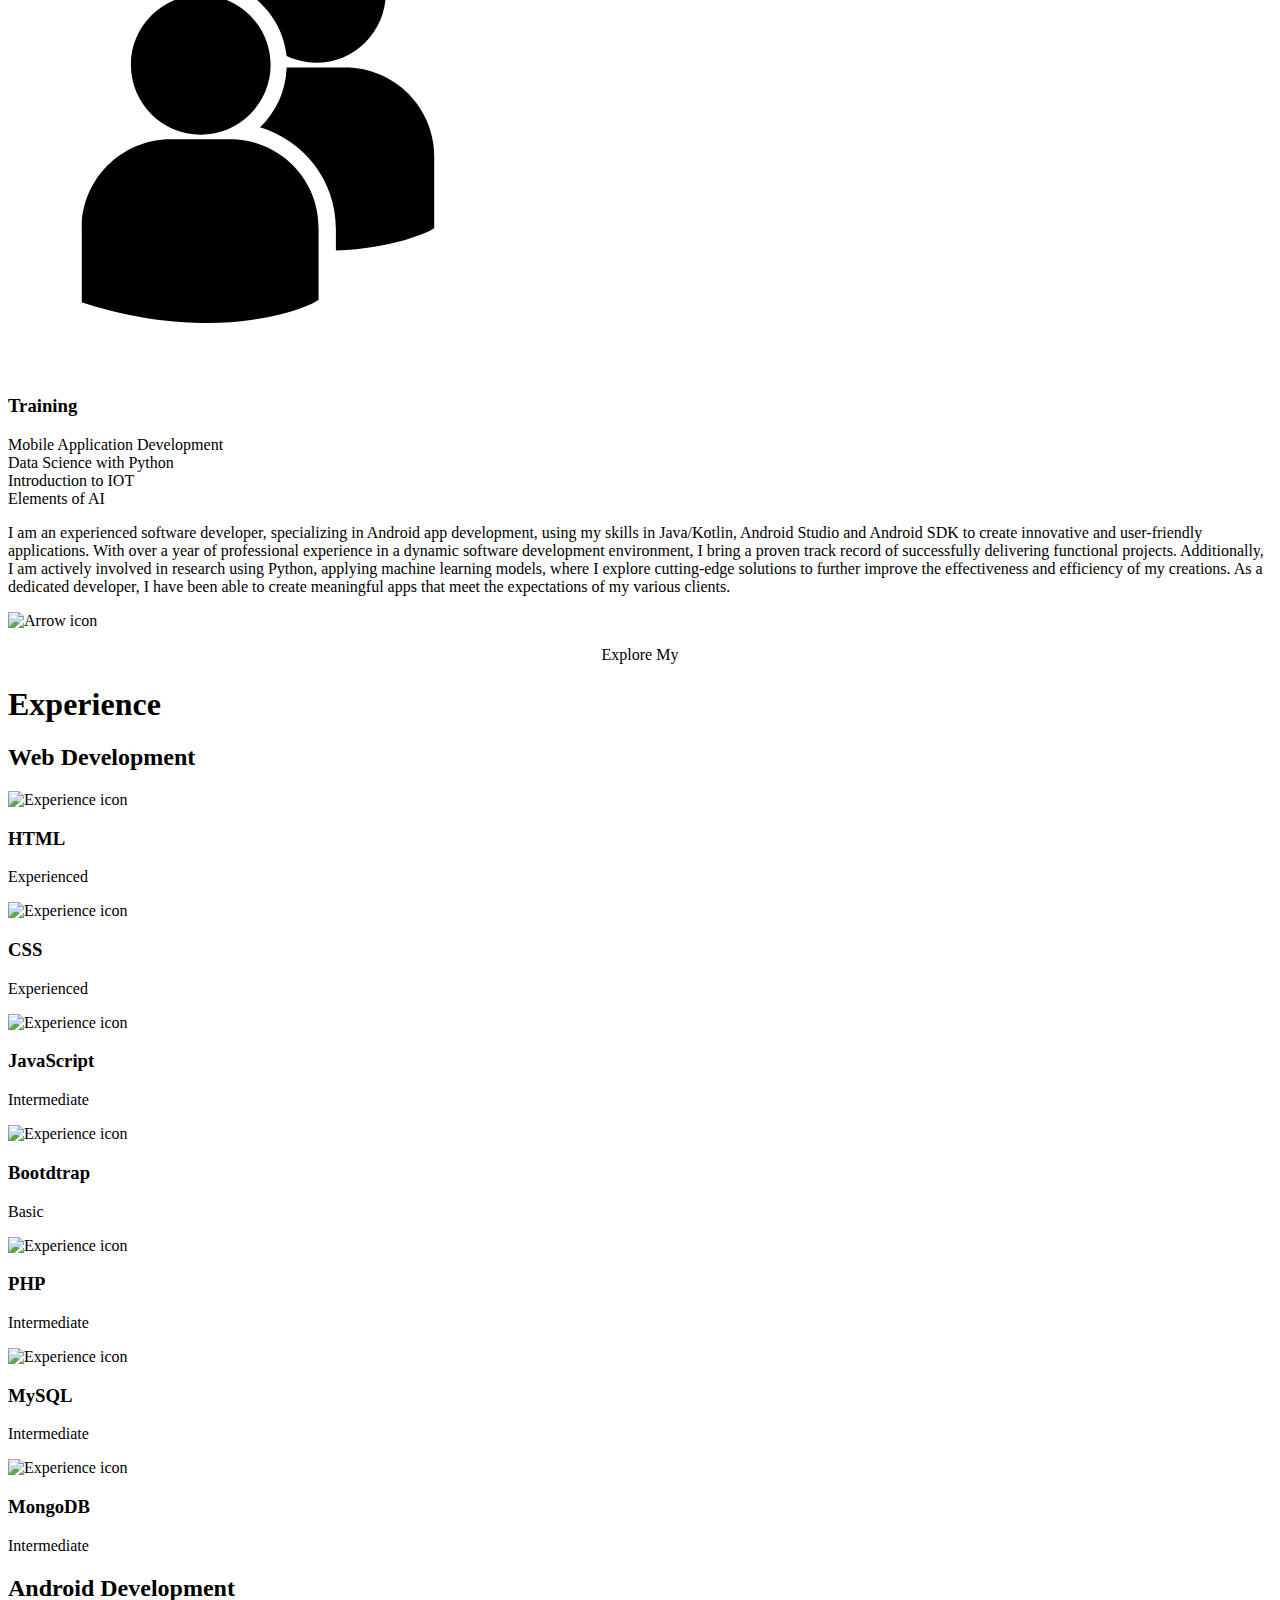
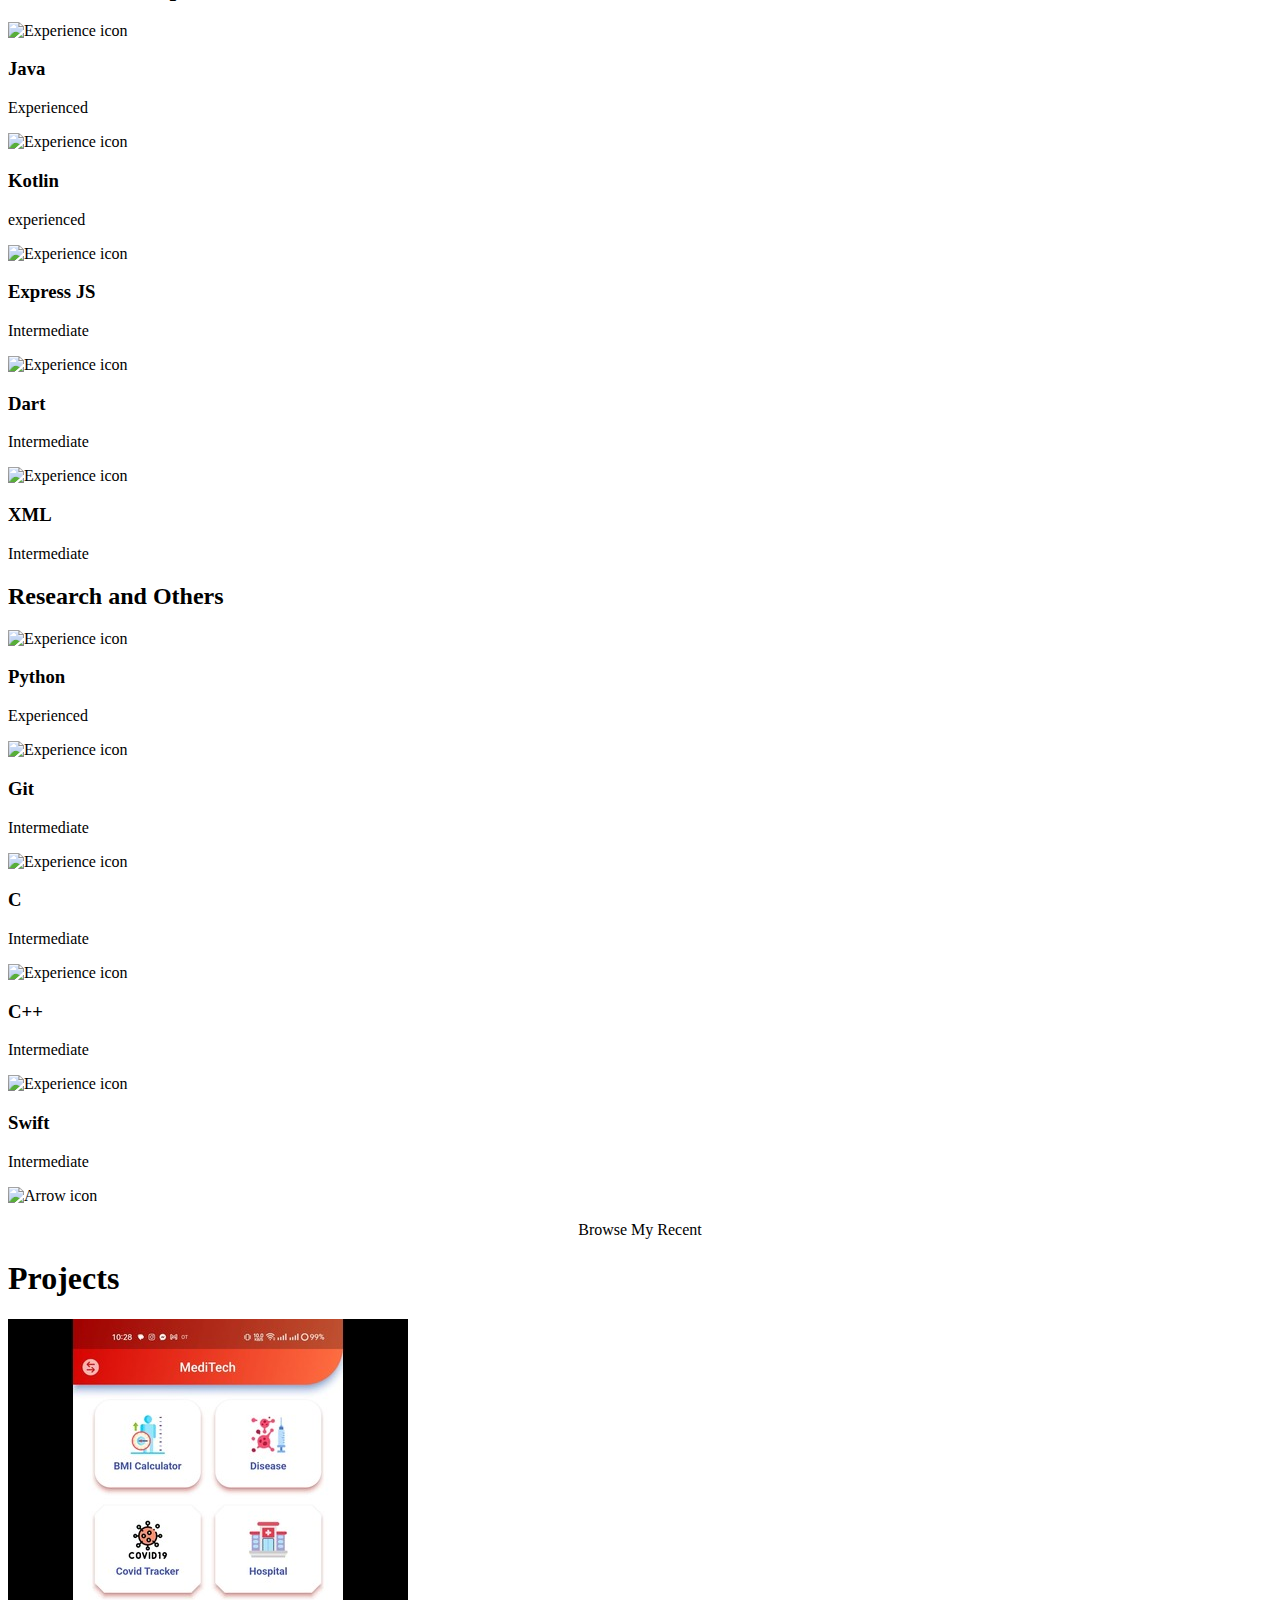
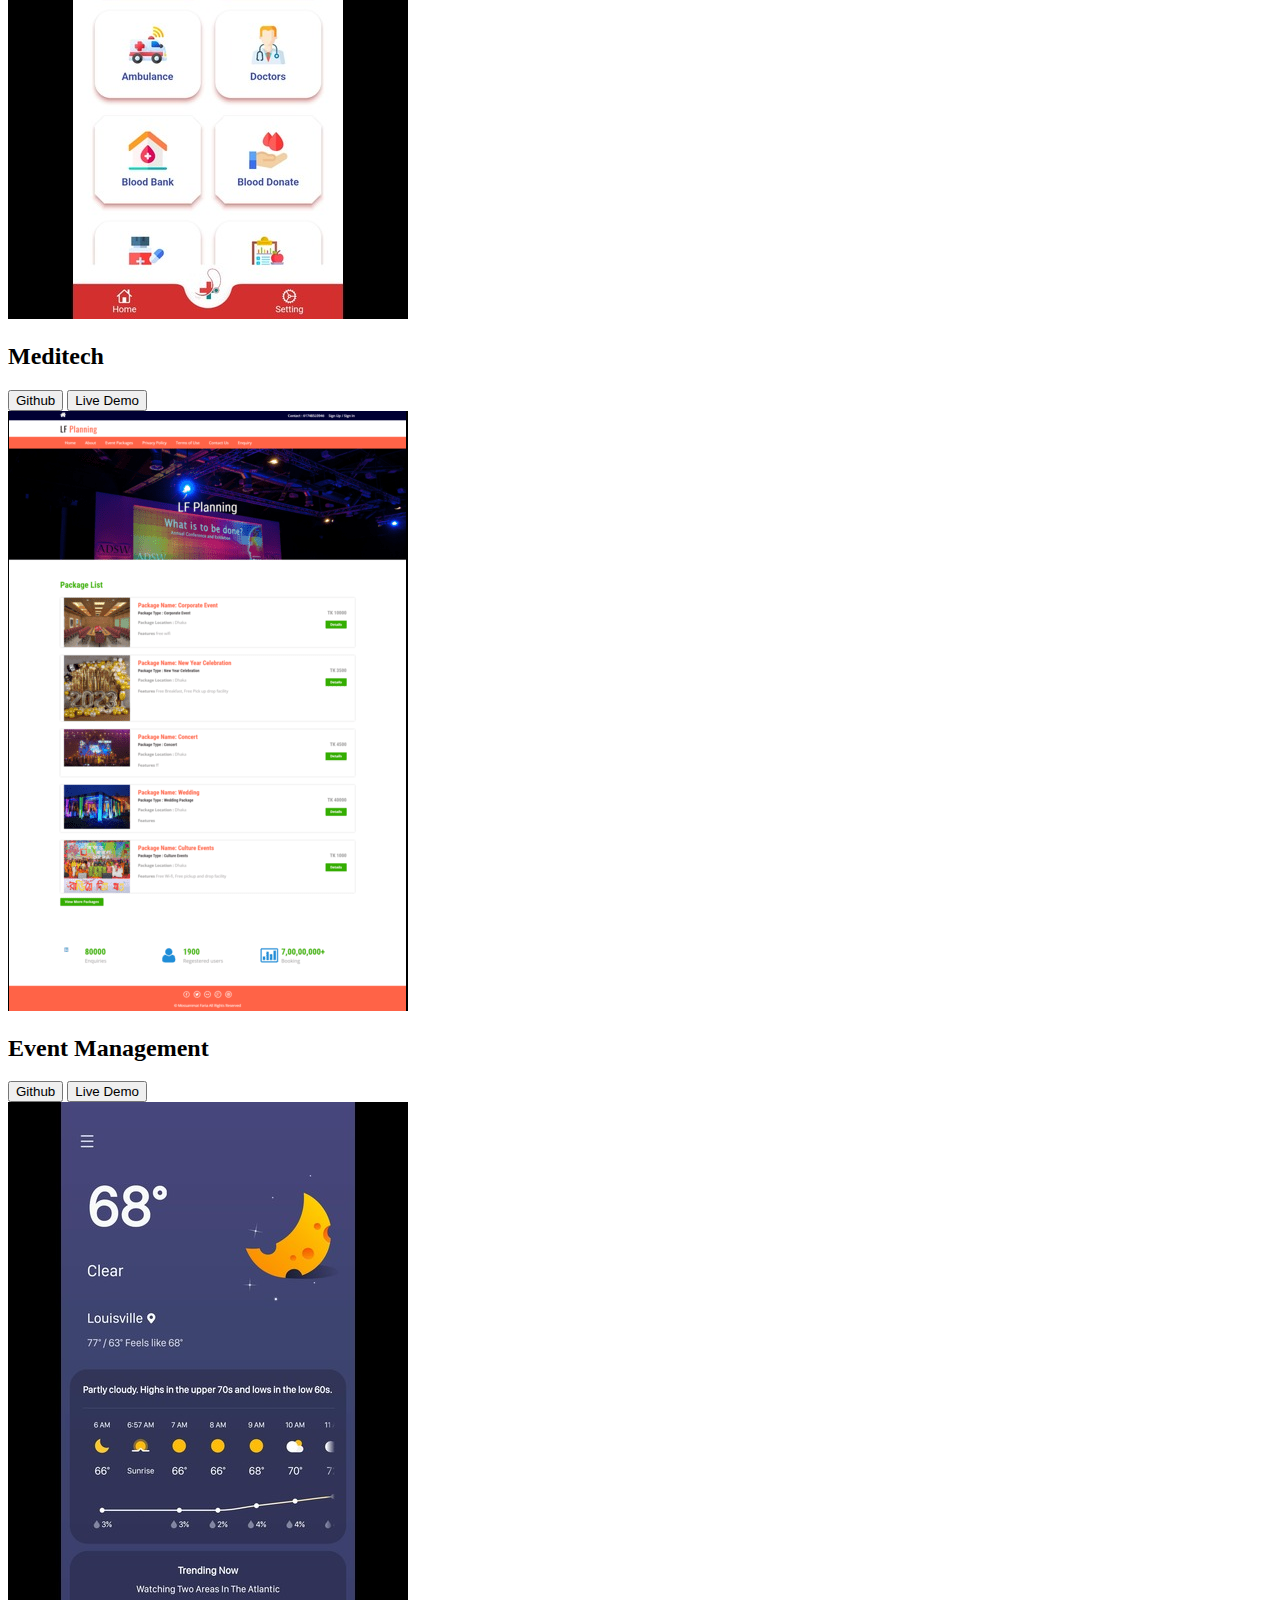
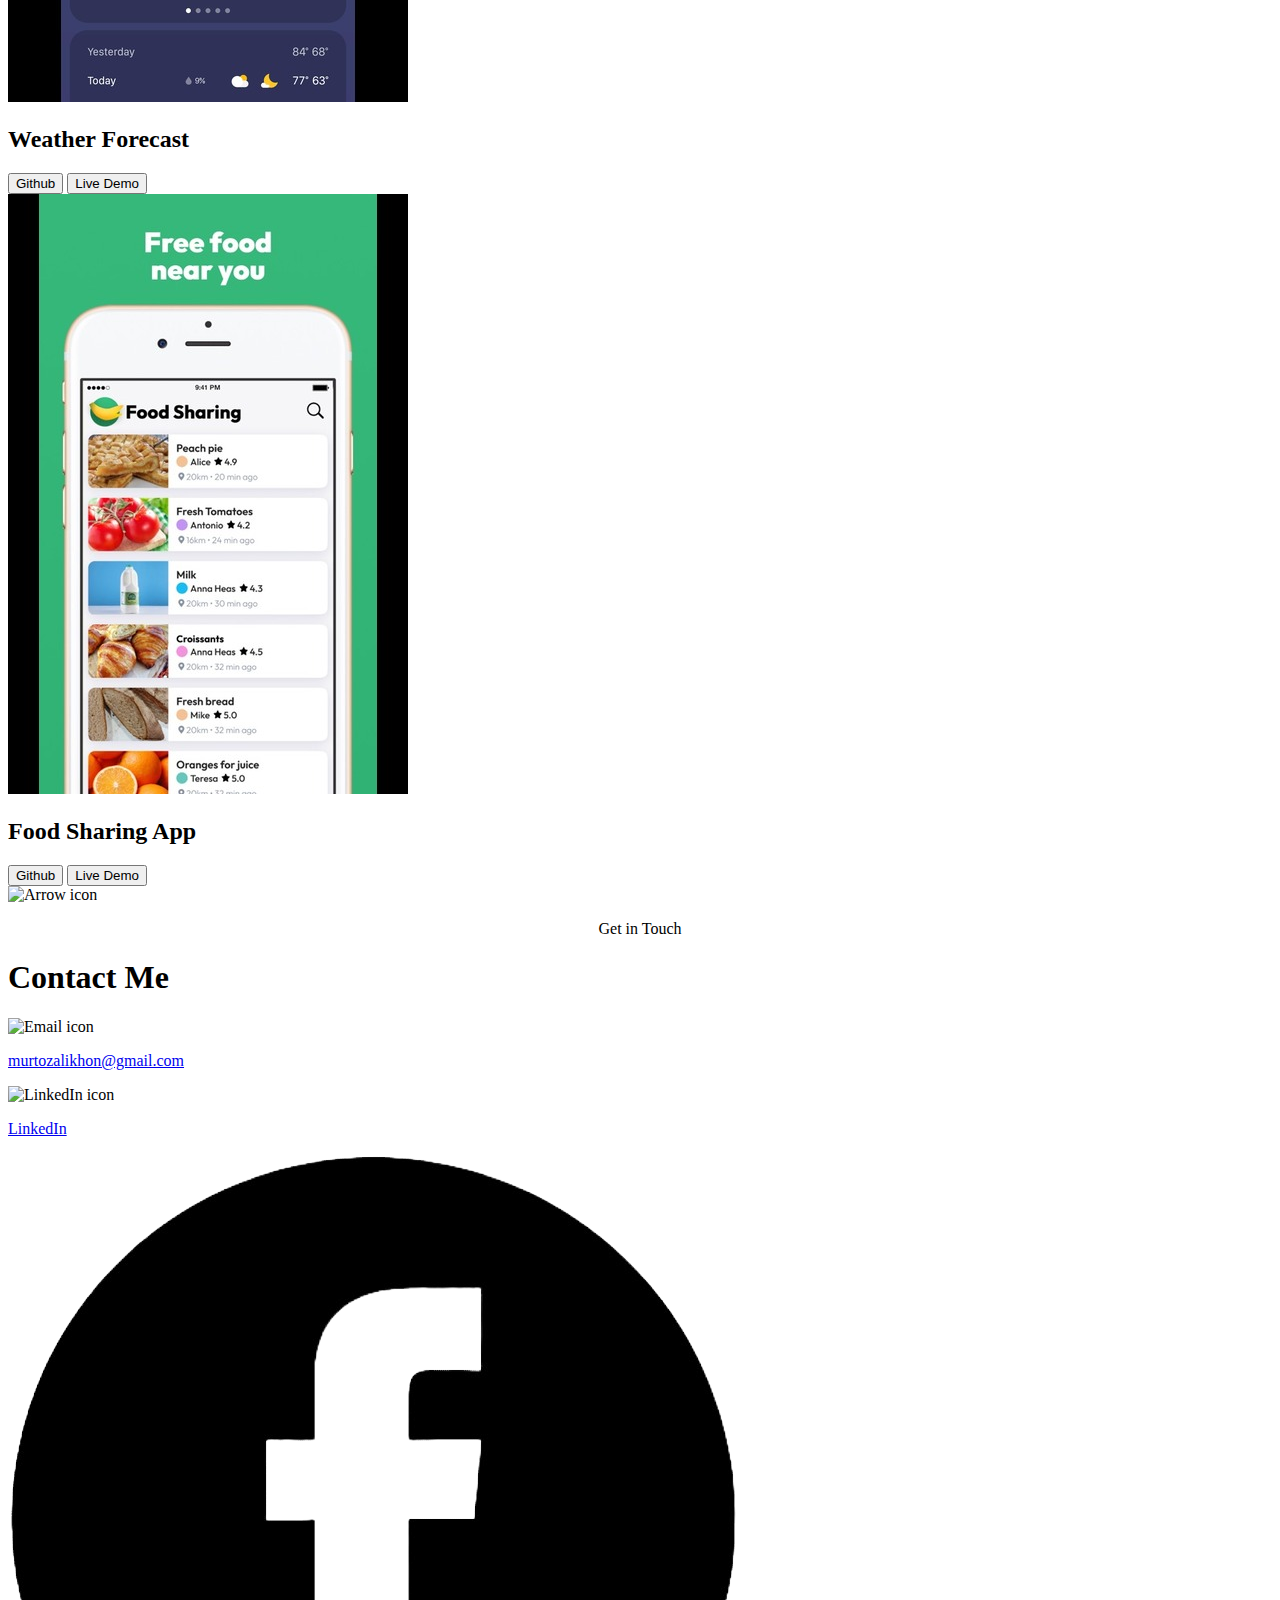
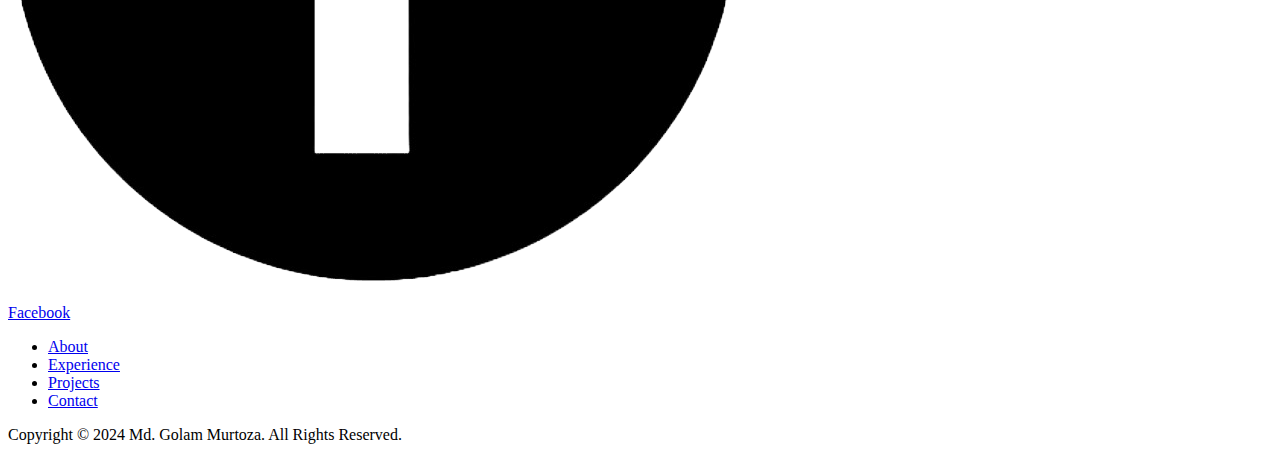
==== commit d546000f: "text update" ====
--- a/index.html
+++ b/index.html
@@ -41,7 +41,7 @@
         <img src="./assets/profile-pic.png" alt="Md. Golam Murtoza profile picture" />
       </div>
       <div class="section__text">
-        <p class="section__text__p1">Hello, I'm</p>
+        <p class="section__text__p2">Hello, I'm</p>
         <h1 class="title">Md. Golam Murtoza</h1>
         <p class="section__text__p2">Software Engineer</p>
         <div class="btn-container">
@@ -78,7 +78,7 @@
       </div>
     </section>
     <section id="about">
-      <p class="section__text__p1">Get To Know More</p>
+      <p class="section__text__p2" style="font-size: 3; text-align: center;">Get To Know More</p>
       <h1 class="title">About Me</h1>
       <div class="section-container">
         <div class="section__pic-container">
@@ -140,7 +140,7 @@
       />
     </section>
     <section id="experience">
-      <p class="section__text__p1">Explore My</p>
+      <p class="section__text__p2" style="font-size: 3; text-align: center;">Explore My</p>
       <h1 class="title">Experience</h1>
       <div class="experience-details-container">
         <div class="about-containers">
@@ -356,7 +356,7 @@
       />
     </section>
     <section id="projects">
-      <p class="section__text__p1">Browse My Recent</p>
+      <p class="section__text__p2" style="font-size: 3; text-align: center;">Browse My Recent</p>
       <h1 class="title">Projects</h1>
       <div class="experience-details-container">
         <div class="about-containers">
@@ -466,7 +466,7 @@
       />
     </section>
     <section id="contact">
-      <p class="section__text__p1">Get in Touch</p>
+      <p class="section__text__p2" style="font-size: 3; text-align: center;">Get in Touch</p>
       <h1 class="title">Contact Me</h1>
       <div class="contact-info-upper-container">
         <div class="contact-info-container">
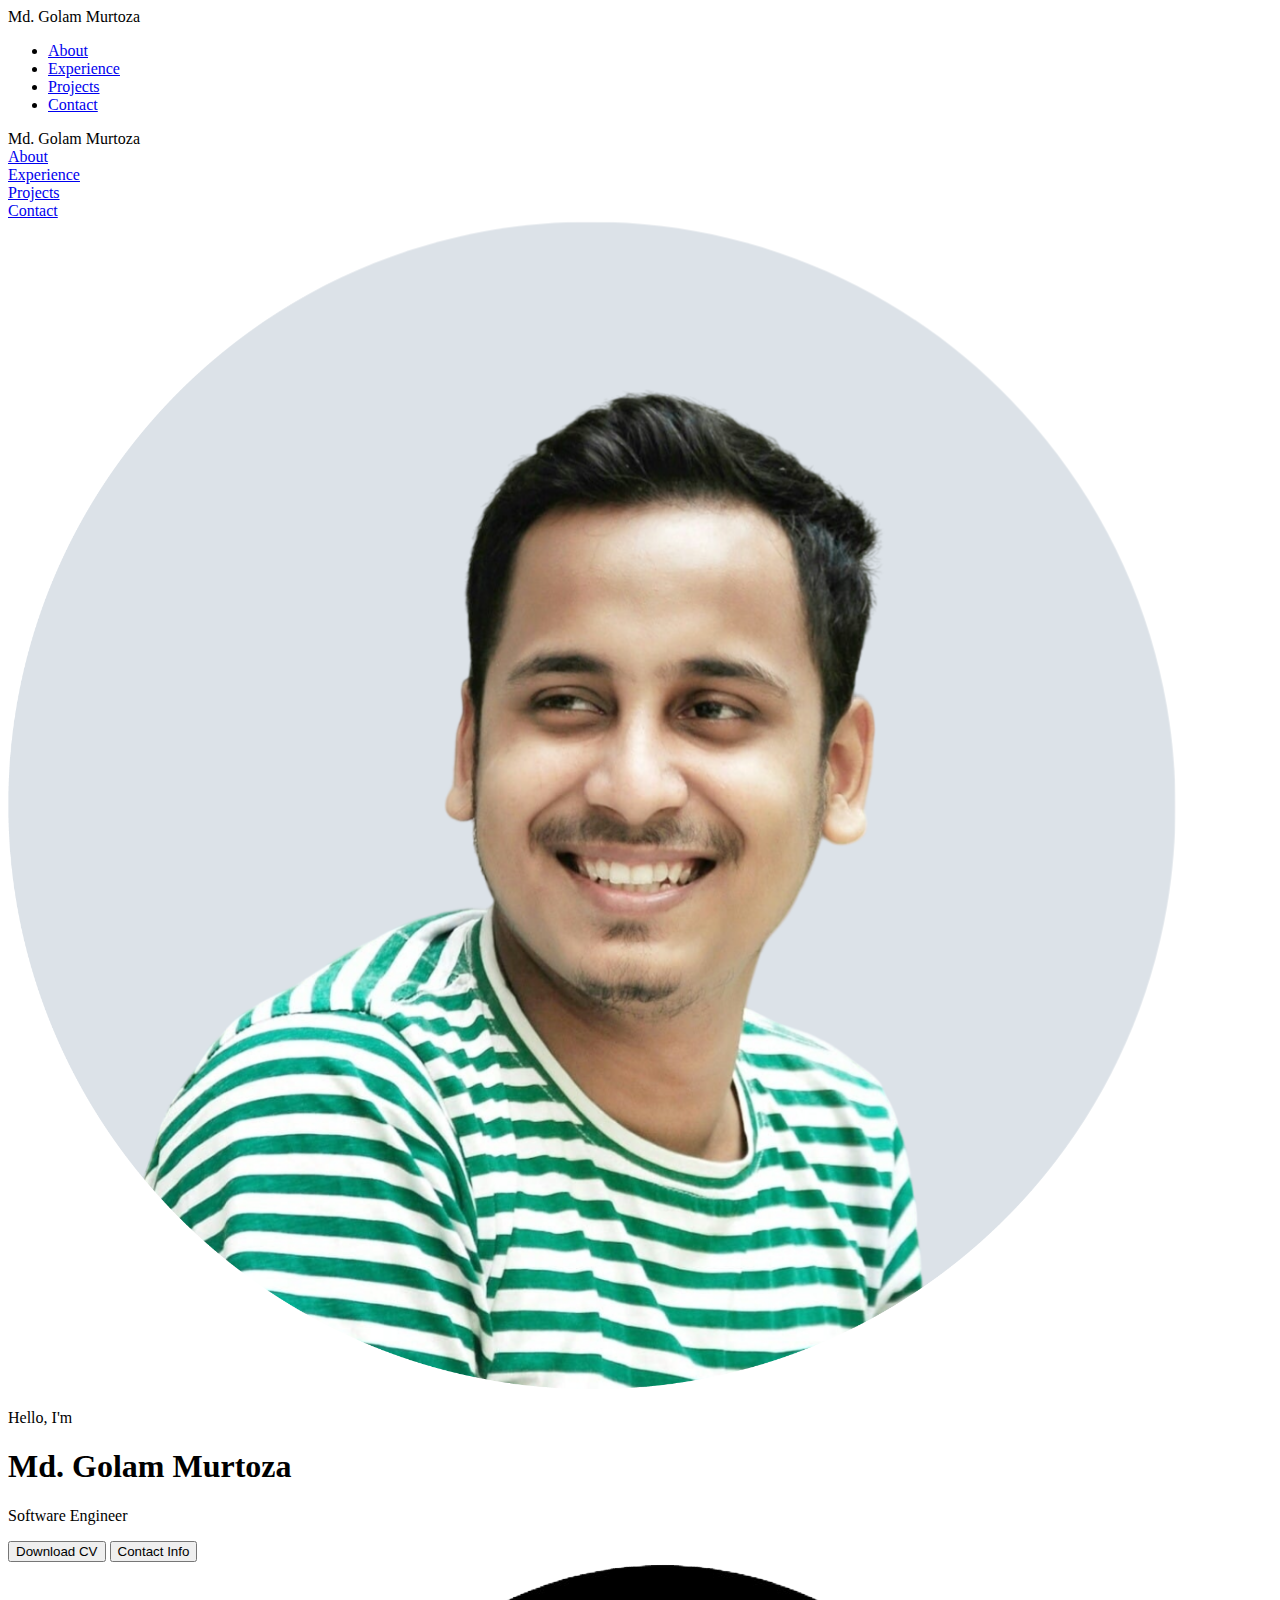
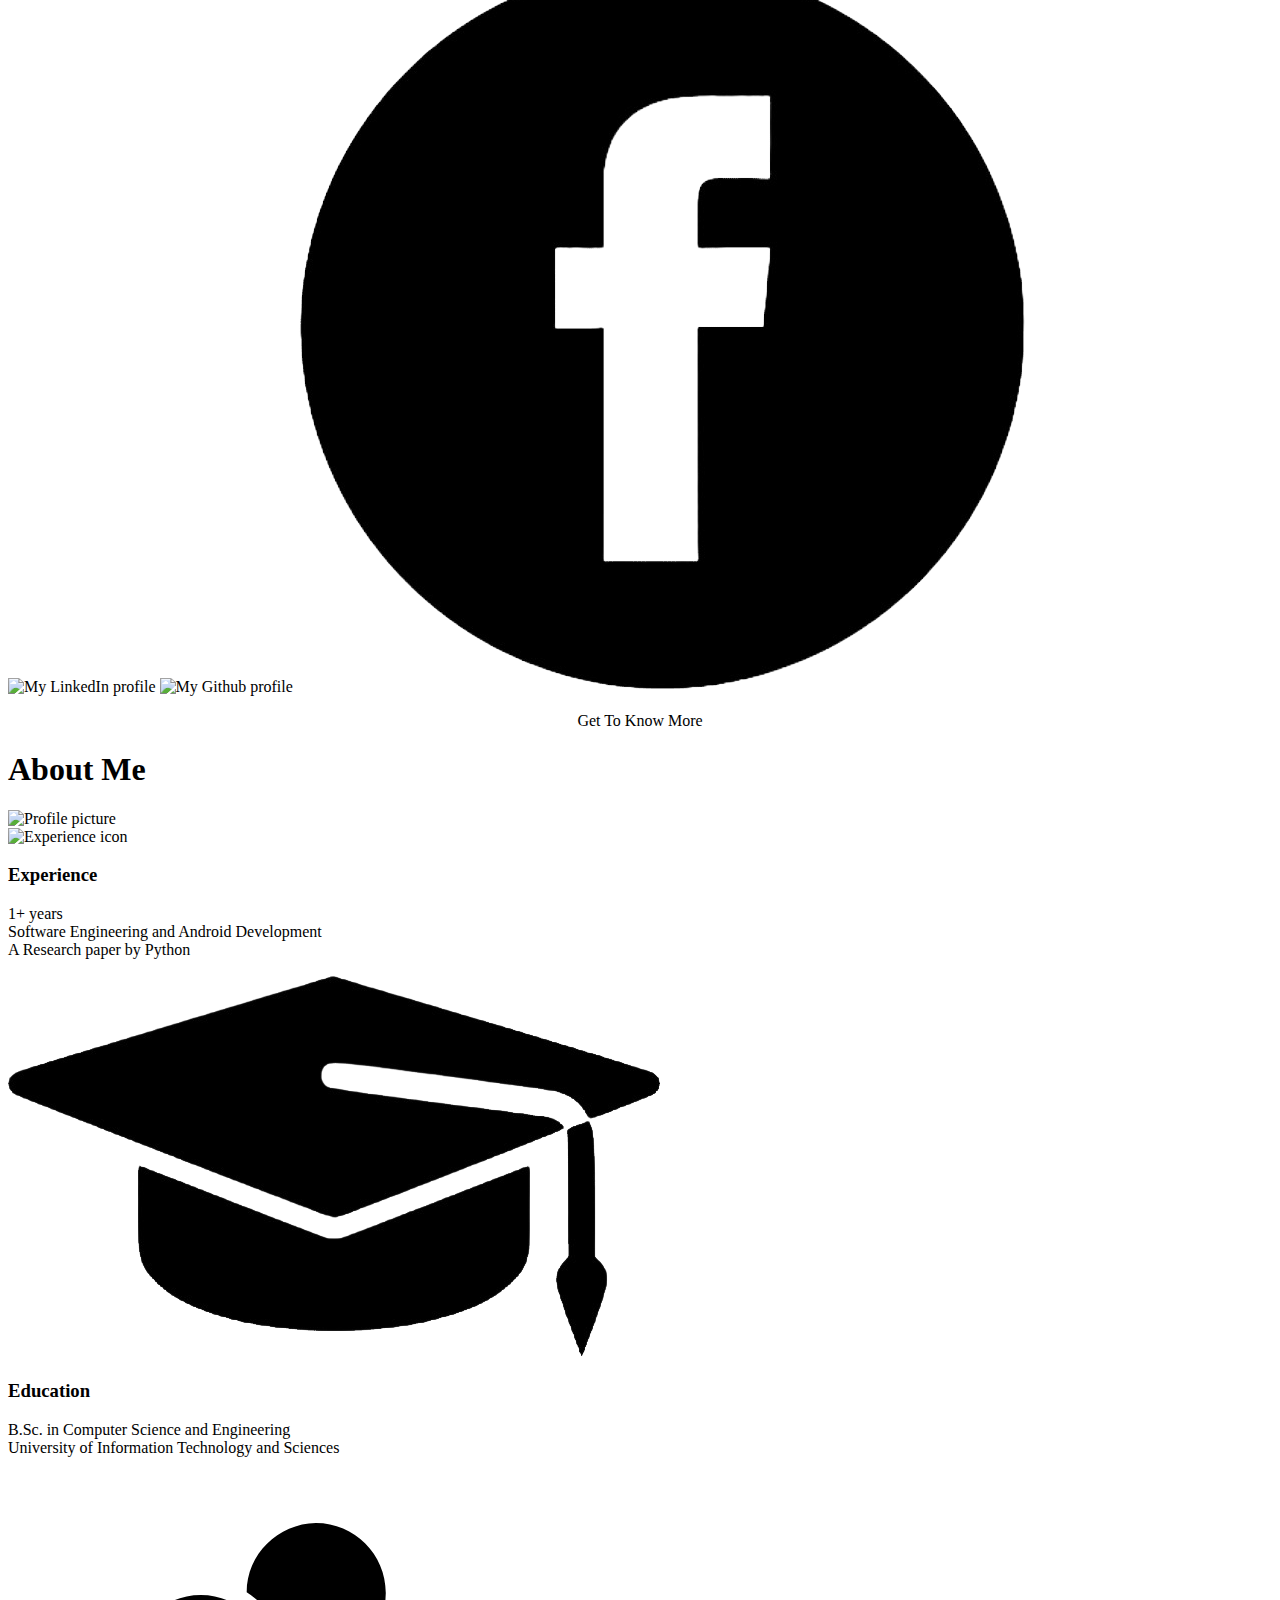
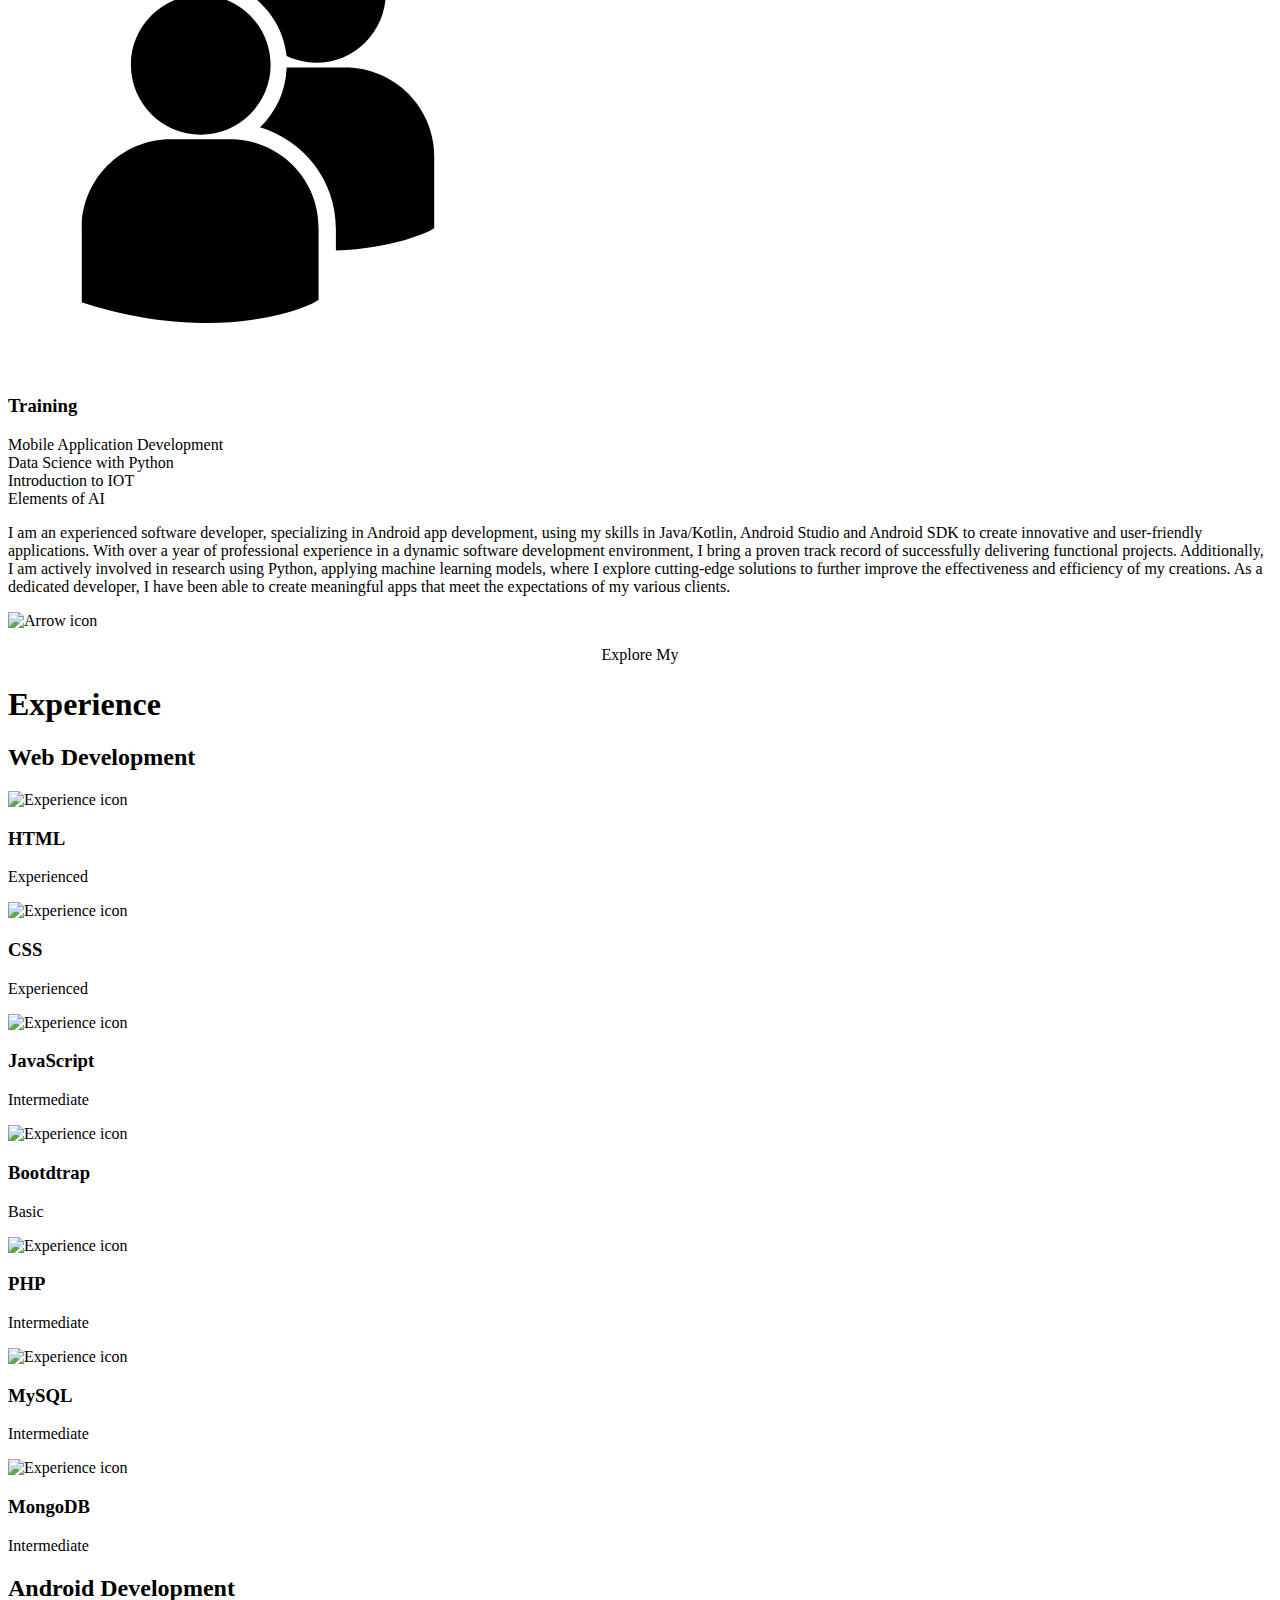
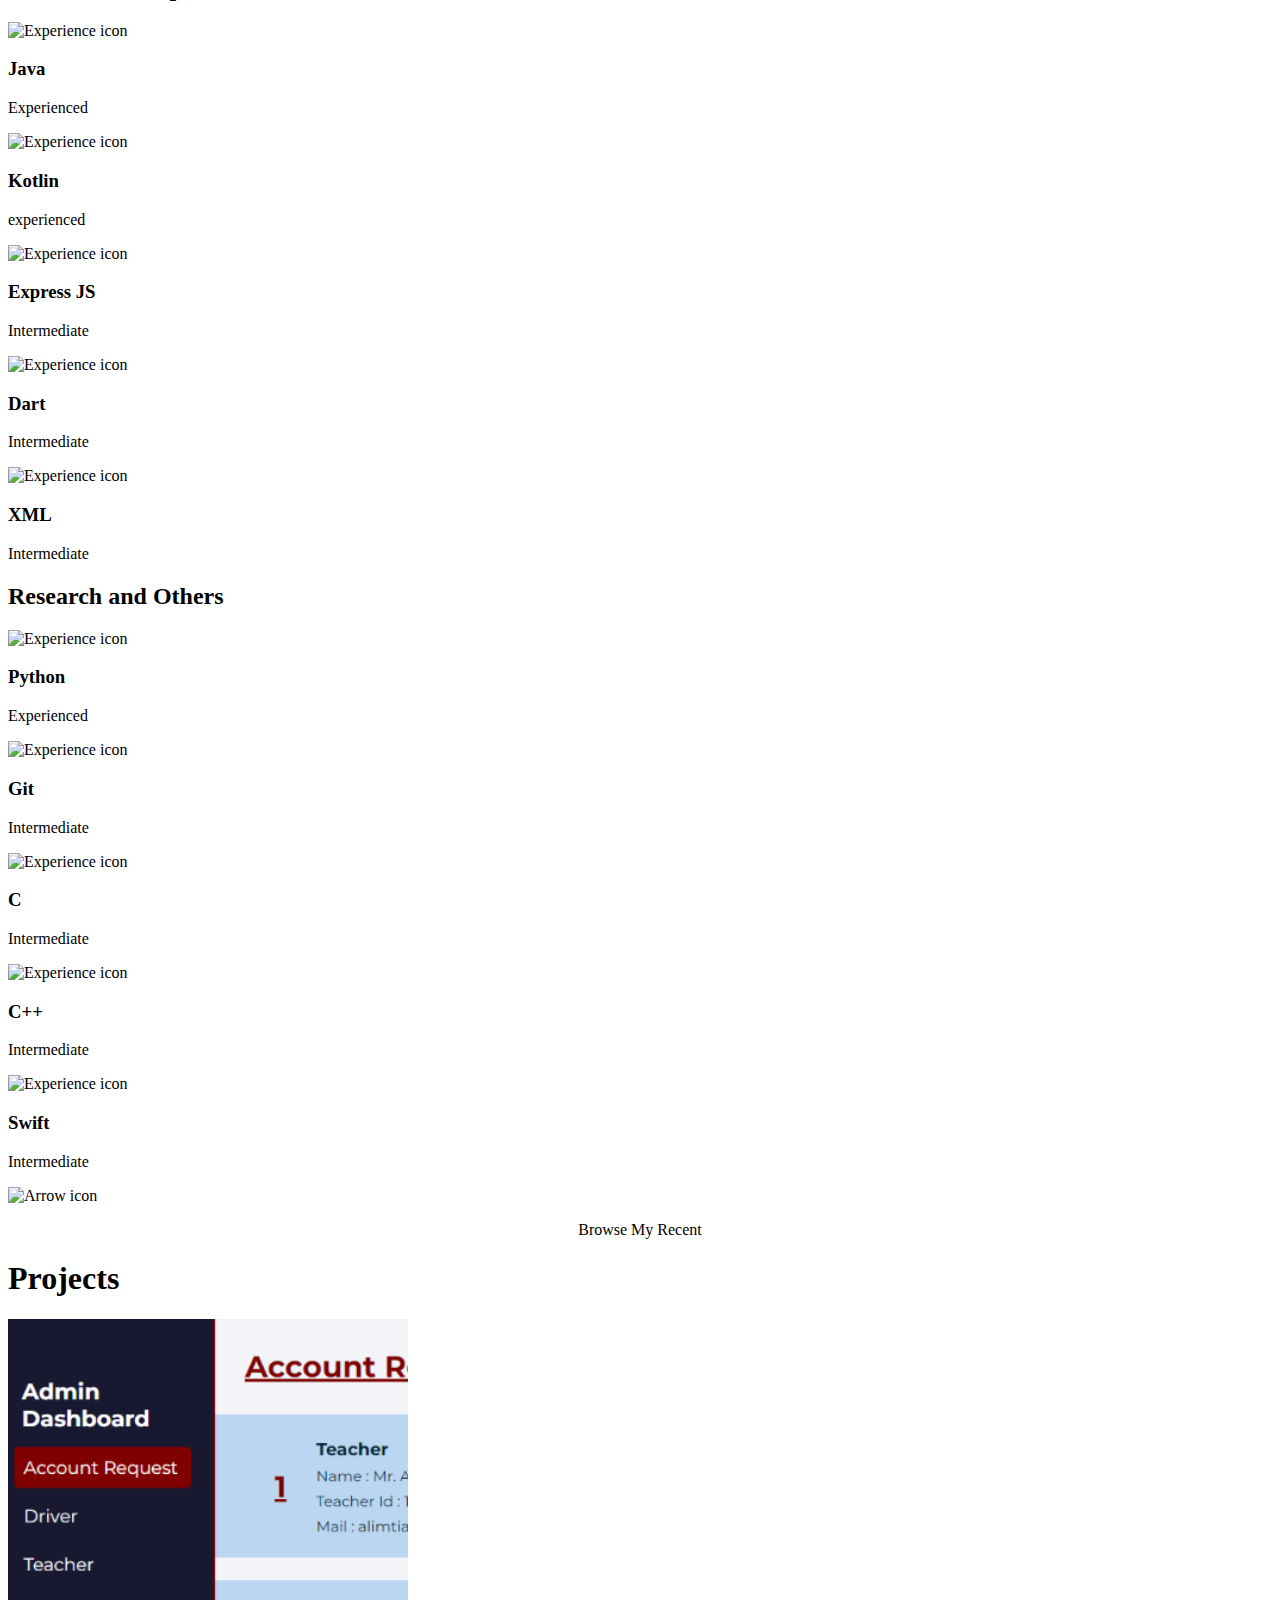
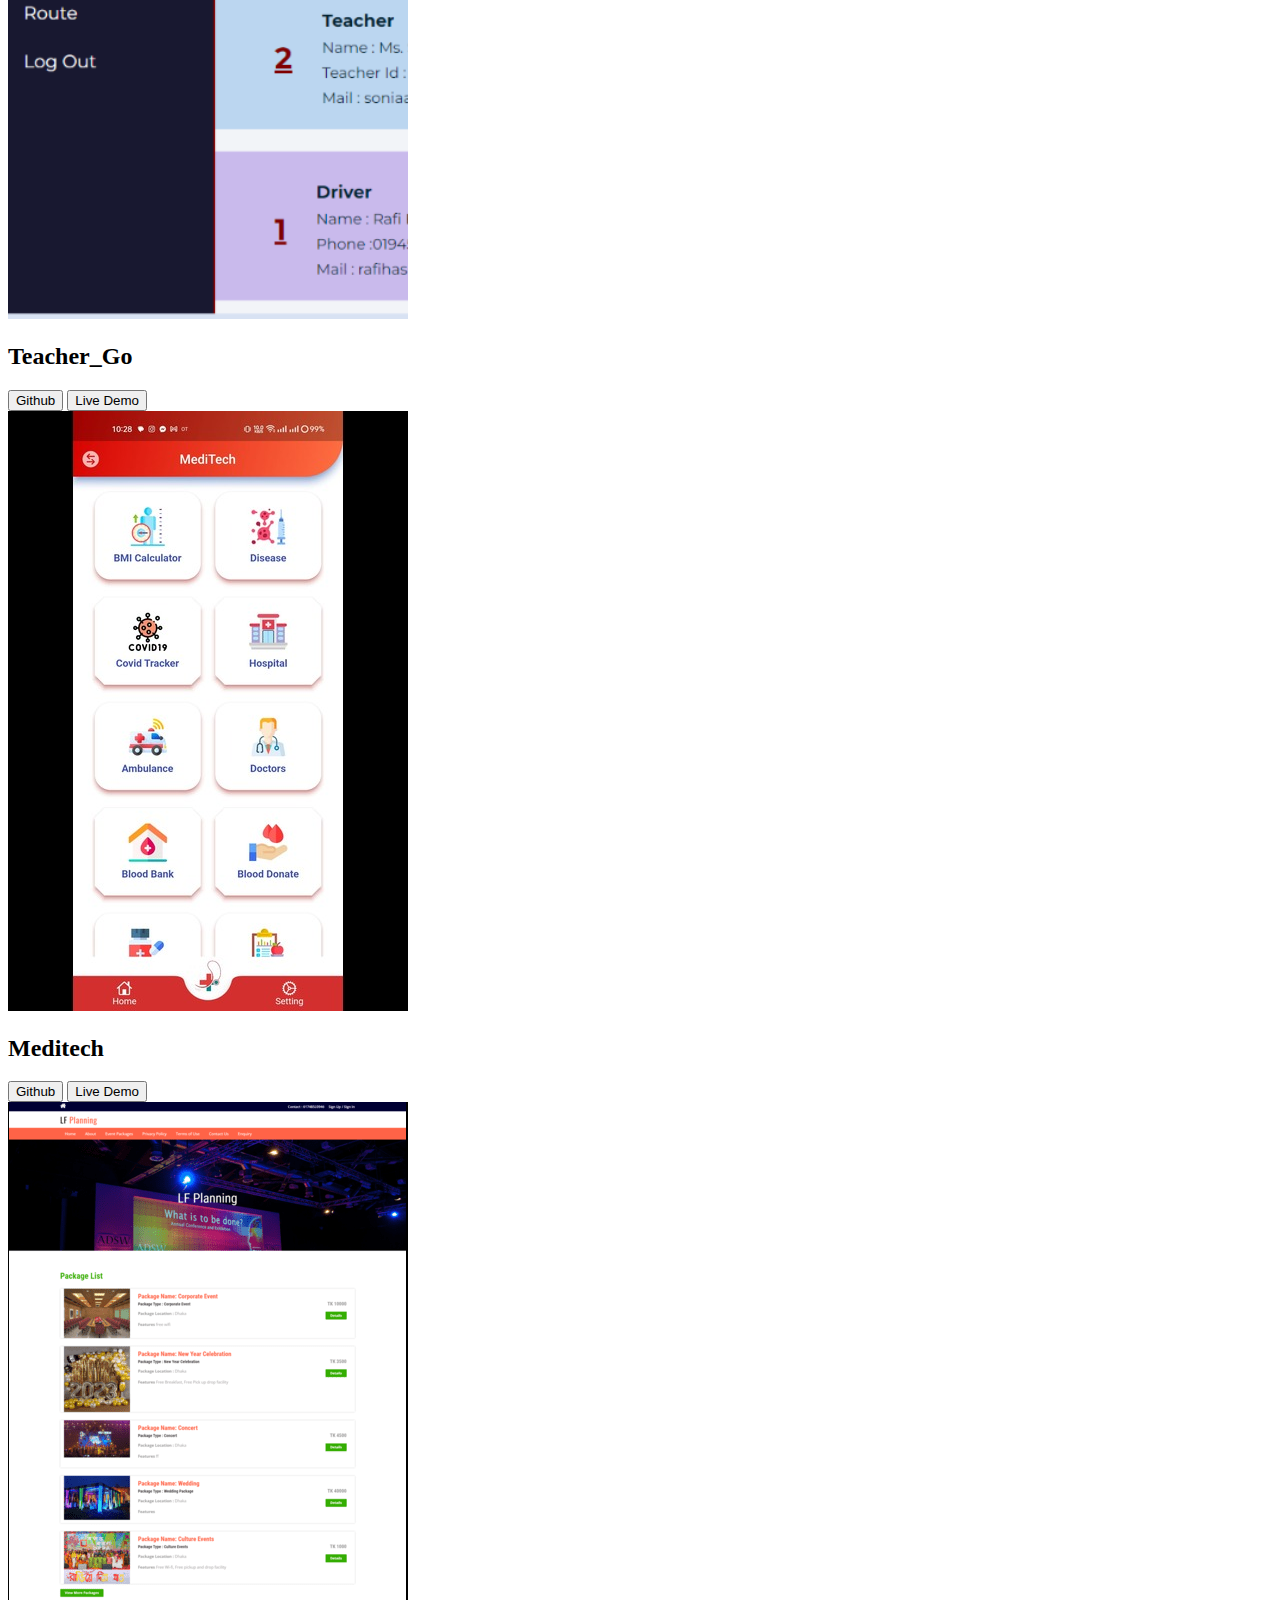
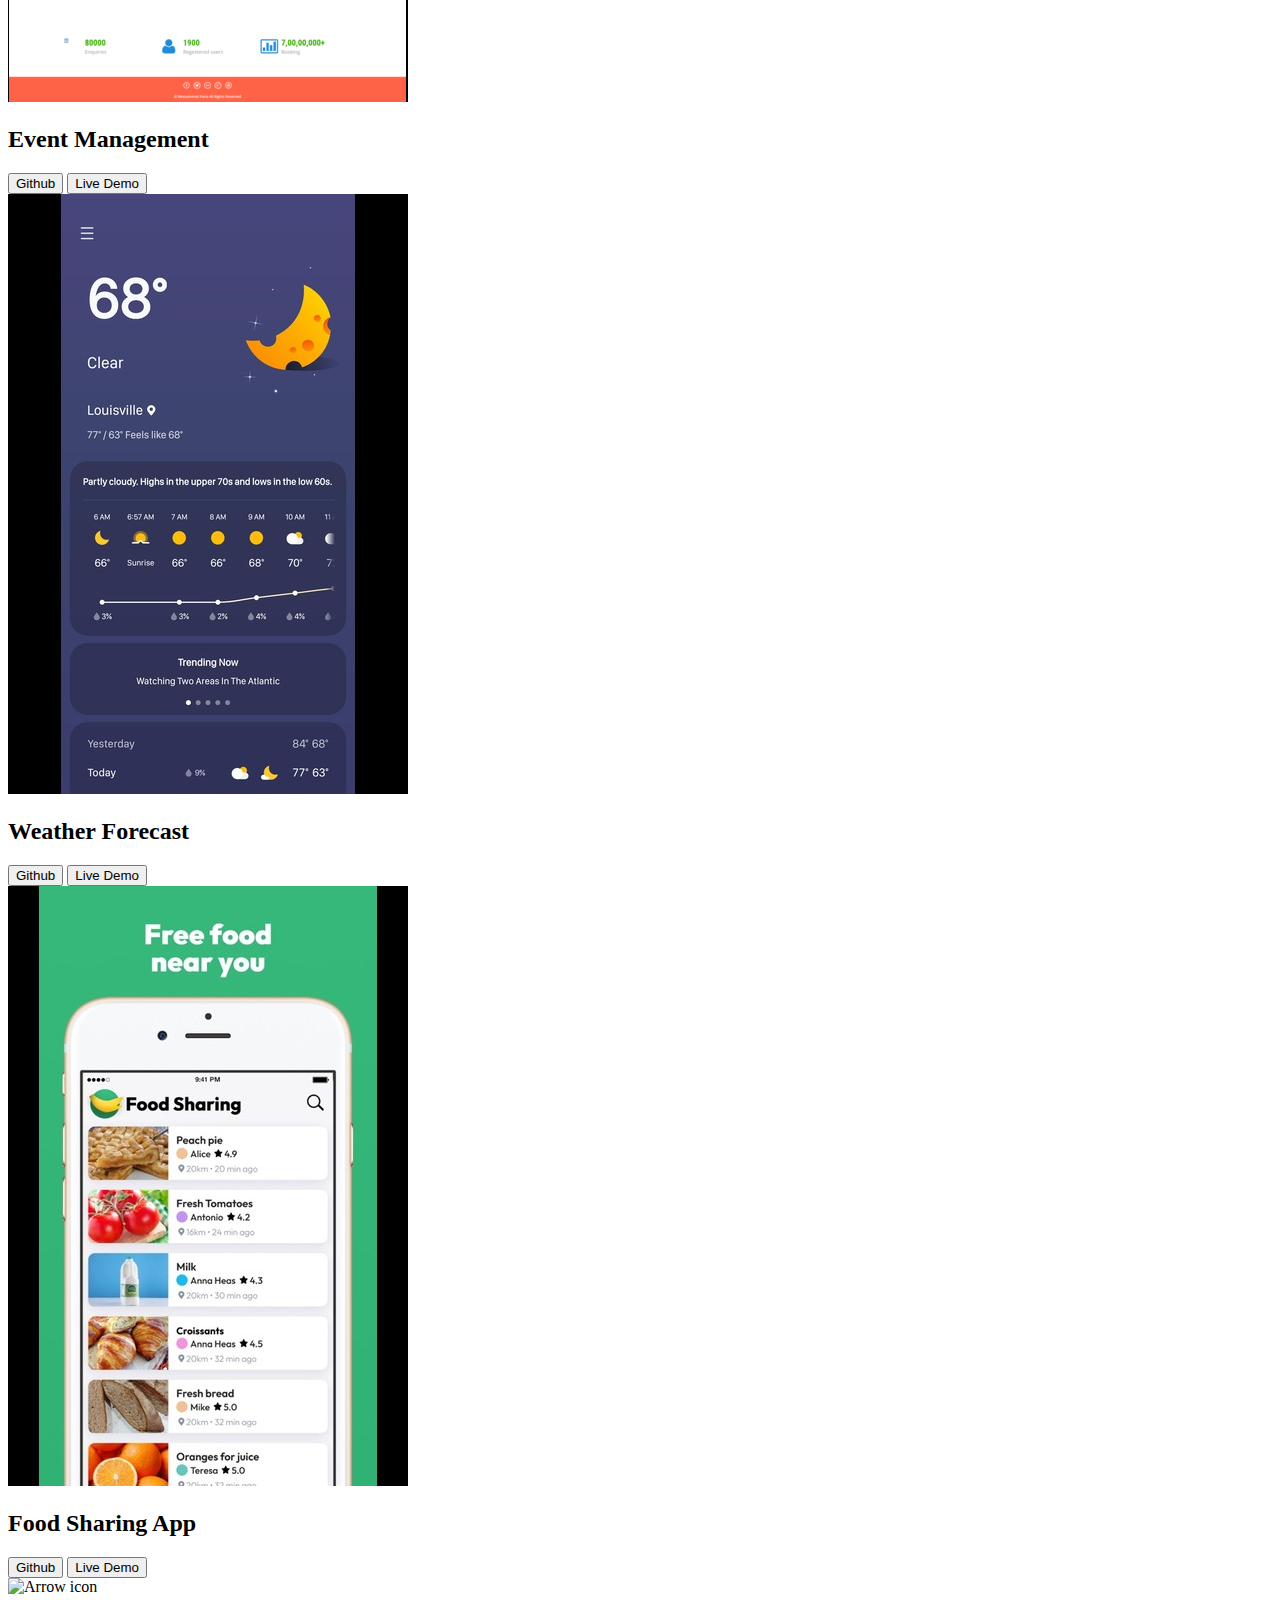
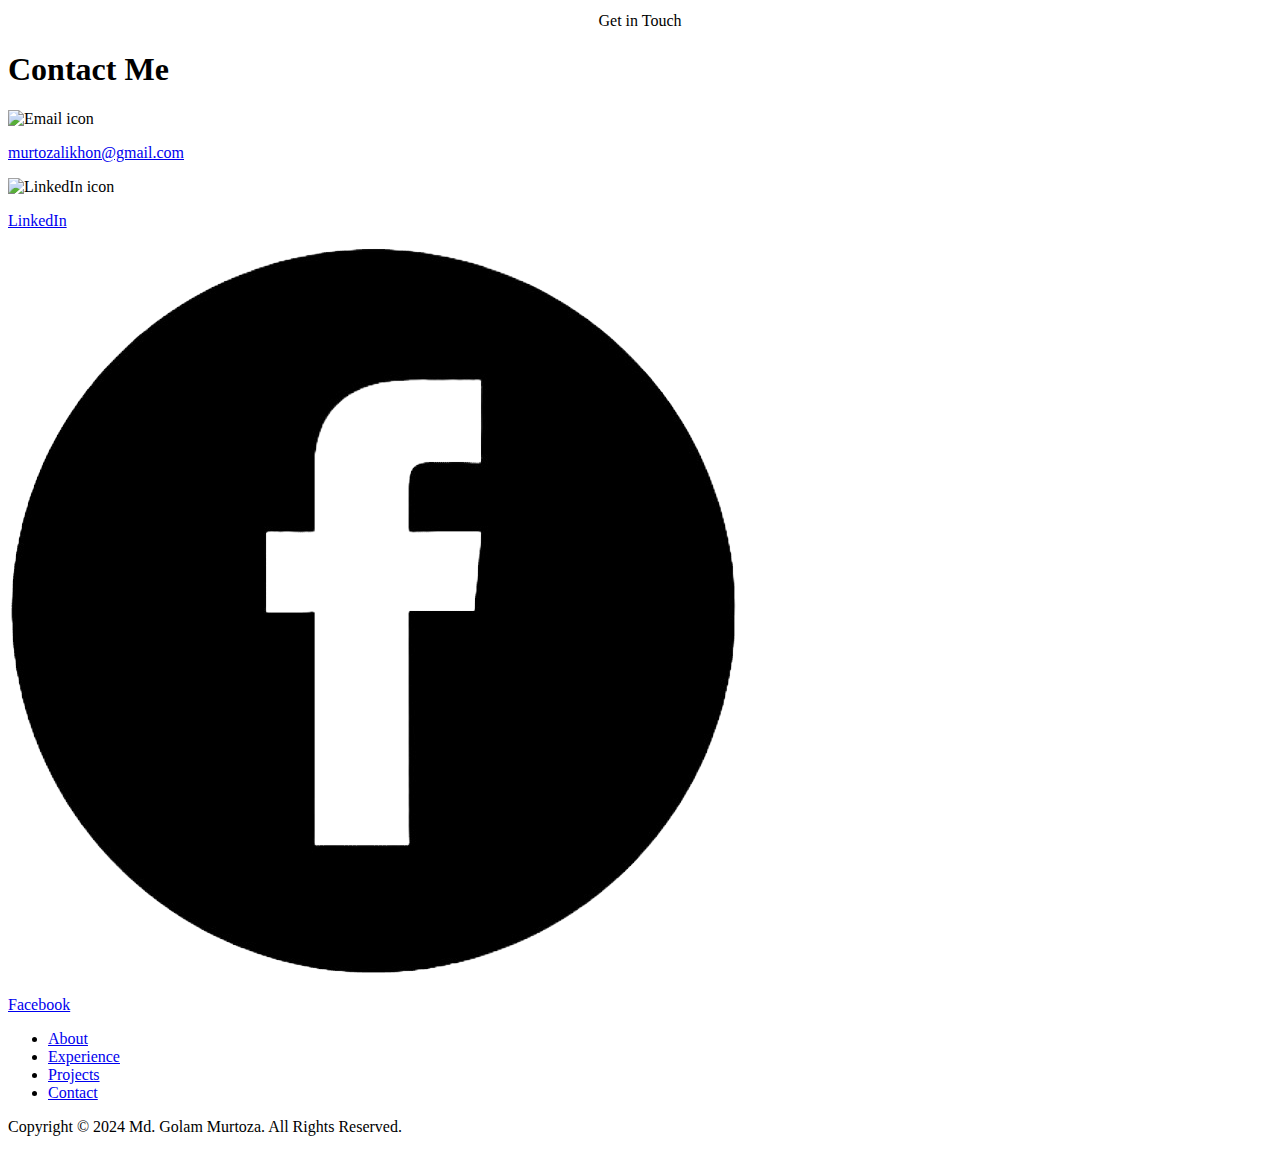
==== commit 96ff4ac2: "project update" ====
--- a/index.html
+++ b/index.html
@@ -363,6 +363,30 @@
           <div class="details-container color-container">
             <div class="article-container">
               <img
+                src="./assets/teachergo.jpg"
+                alt="Event Management"
+                class="project-img"
+              />
+            </div>
+            <h2 class="experience-sub-title project-title">Teacher_Go</h2>
+            <div class="btn-container">
+              <button
+                class="btn btn-color-2 project-btn"
+                onclick="location.href='https://github.com/murtozalikhon/teacher_go'"
+              >
+                Github
+              </button>
+              <button
+                class="btn btn-color-2 project-btn"
+                onclick="window.location.href = 'new.html';"
+              >
+                Live Demo
+              </button>
+            </div>
+          </div>
+          <div class="details-container color-container">
+            <div class="article-container">
+              <img
                 src="./assets/meditech.jpg"
                 alt="Meditech project"
                 class="project-img"
@@ -396,13 +420,13 @@
             <div class="btn-container">
               <button
                 class="btn btn-color-2 project-btn"
-                onclick="location.href='https://github.com/murtozalikhon/Event-Management2'"
+                onclick="location.href='https://github.com/murtozalikhon/event_management'"
               >
                 Github
               </button>
               <button
                 class="btn btn-color-2 project-btn"
-                onclick="window.location.href = 'new.html';"
+                onclick="window.location.href = 'https://murtozalikhon.github.io/event_management/';"
               >
                 Live Demo
               </button>
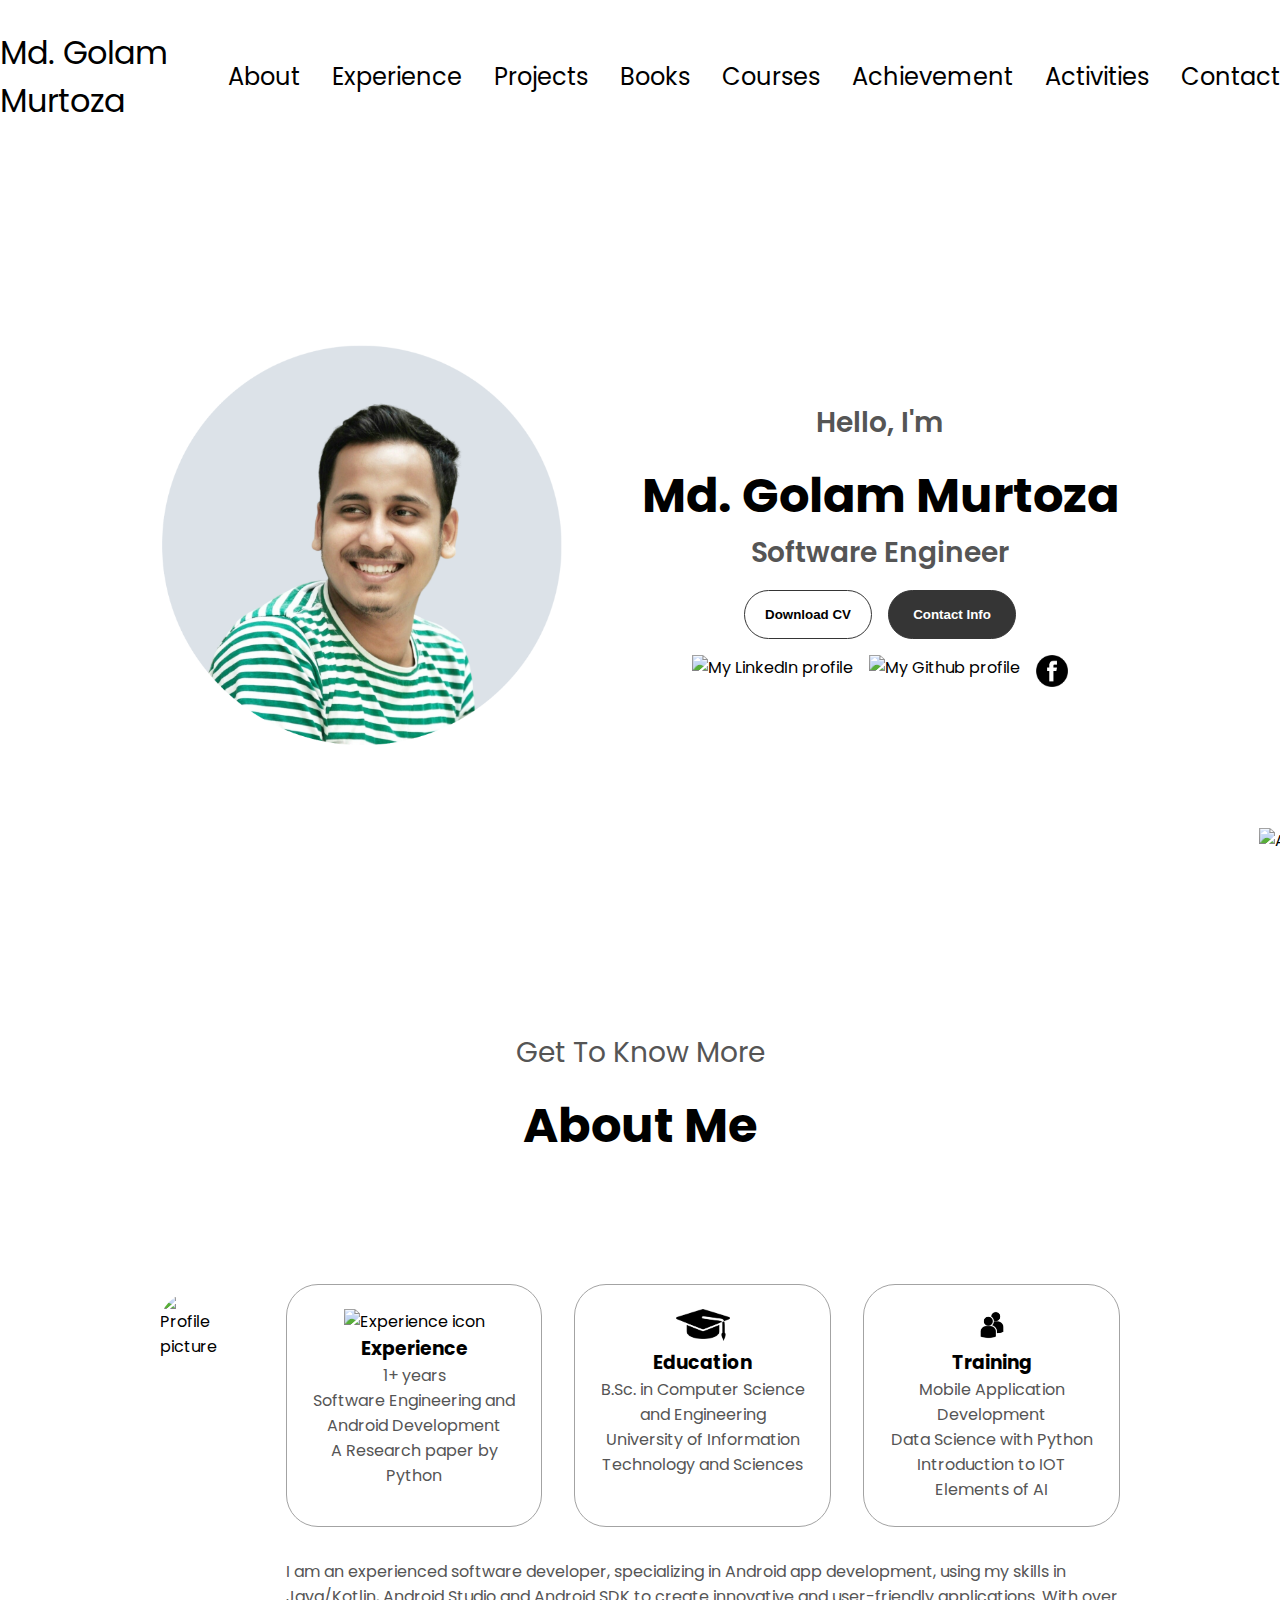
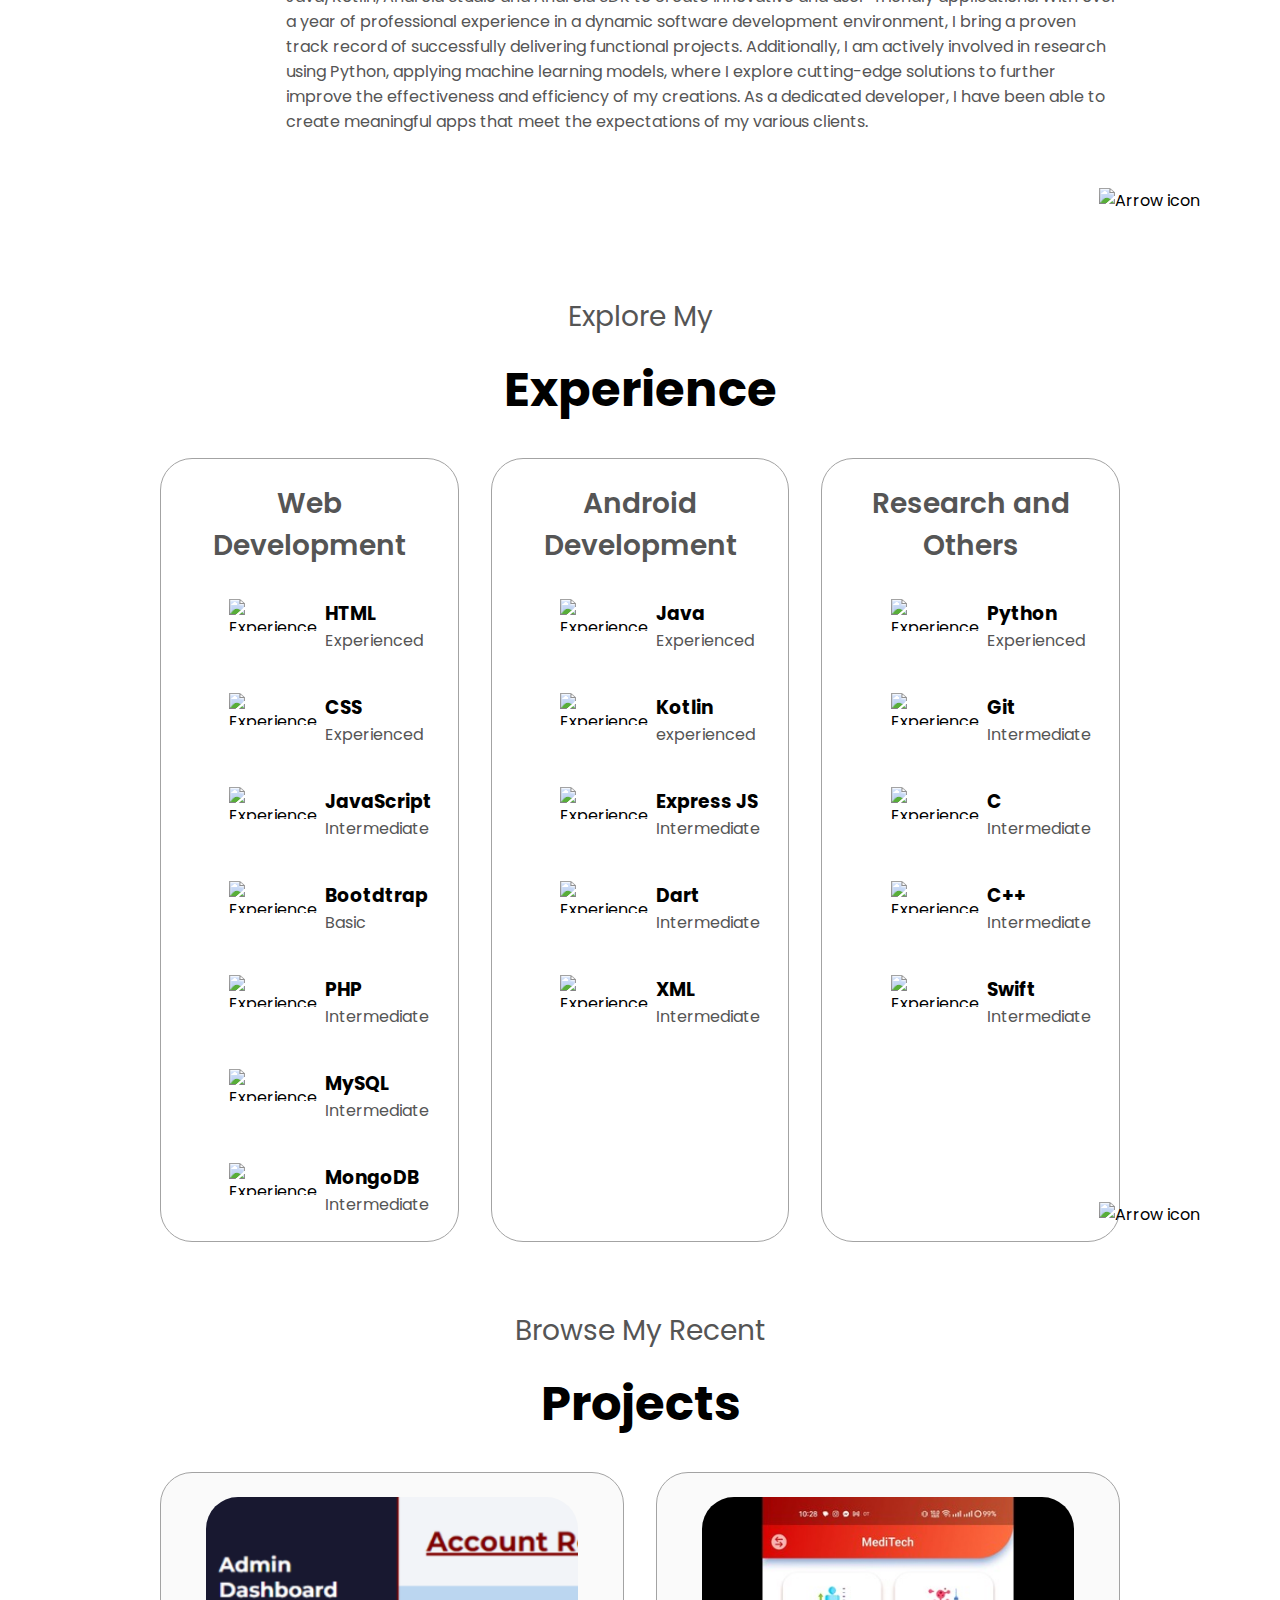
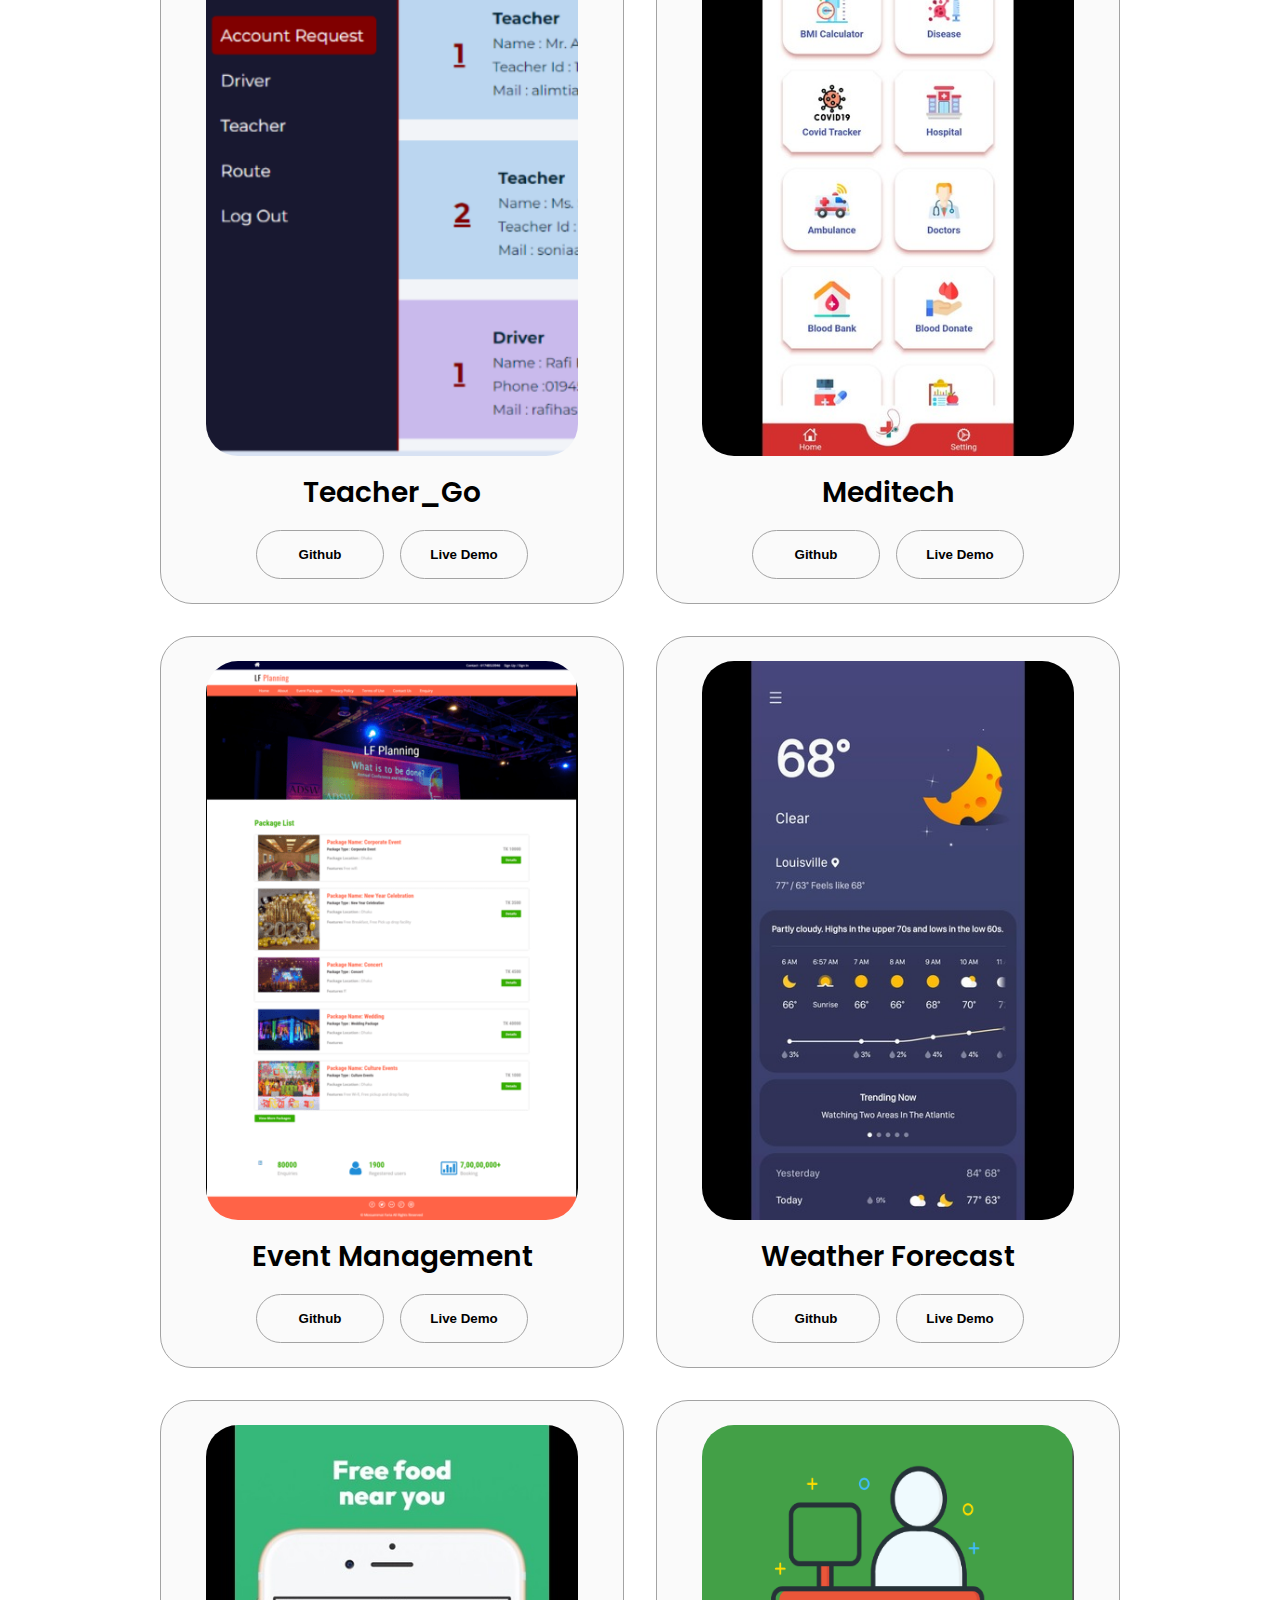
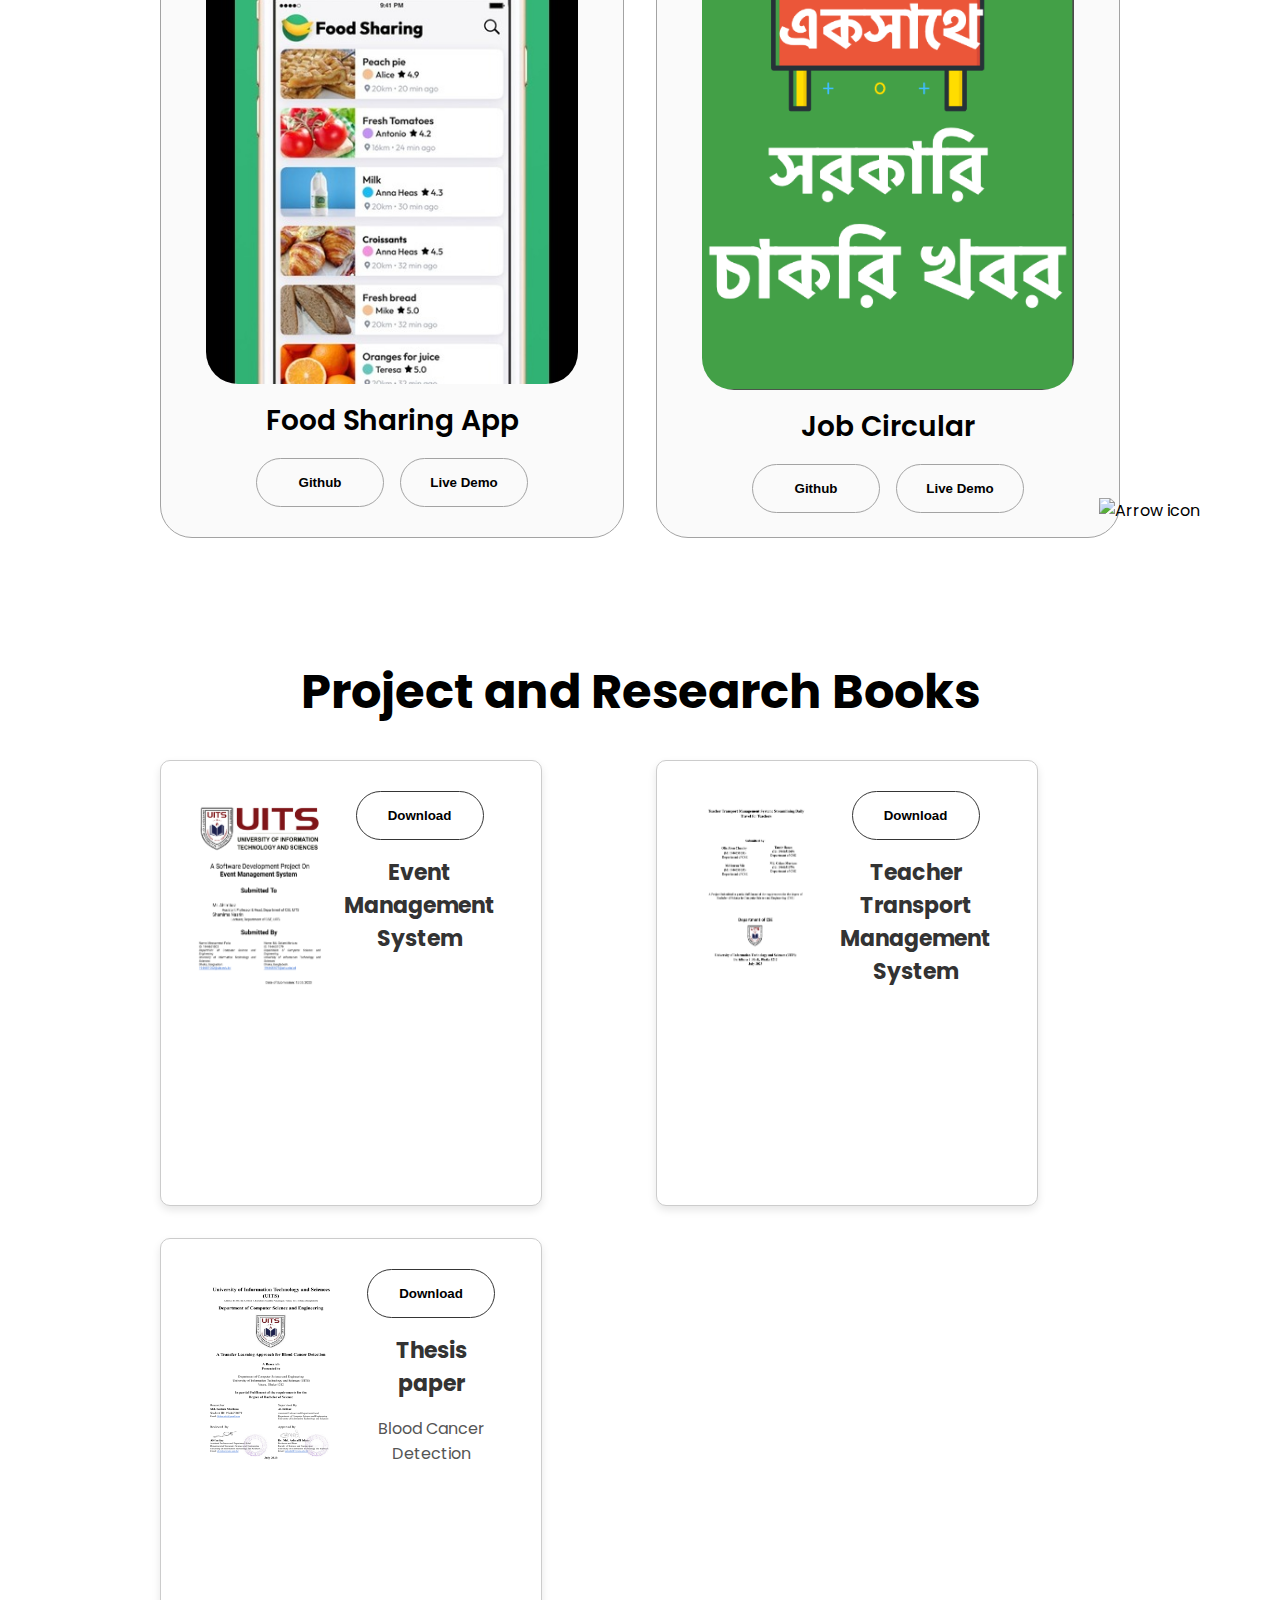
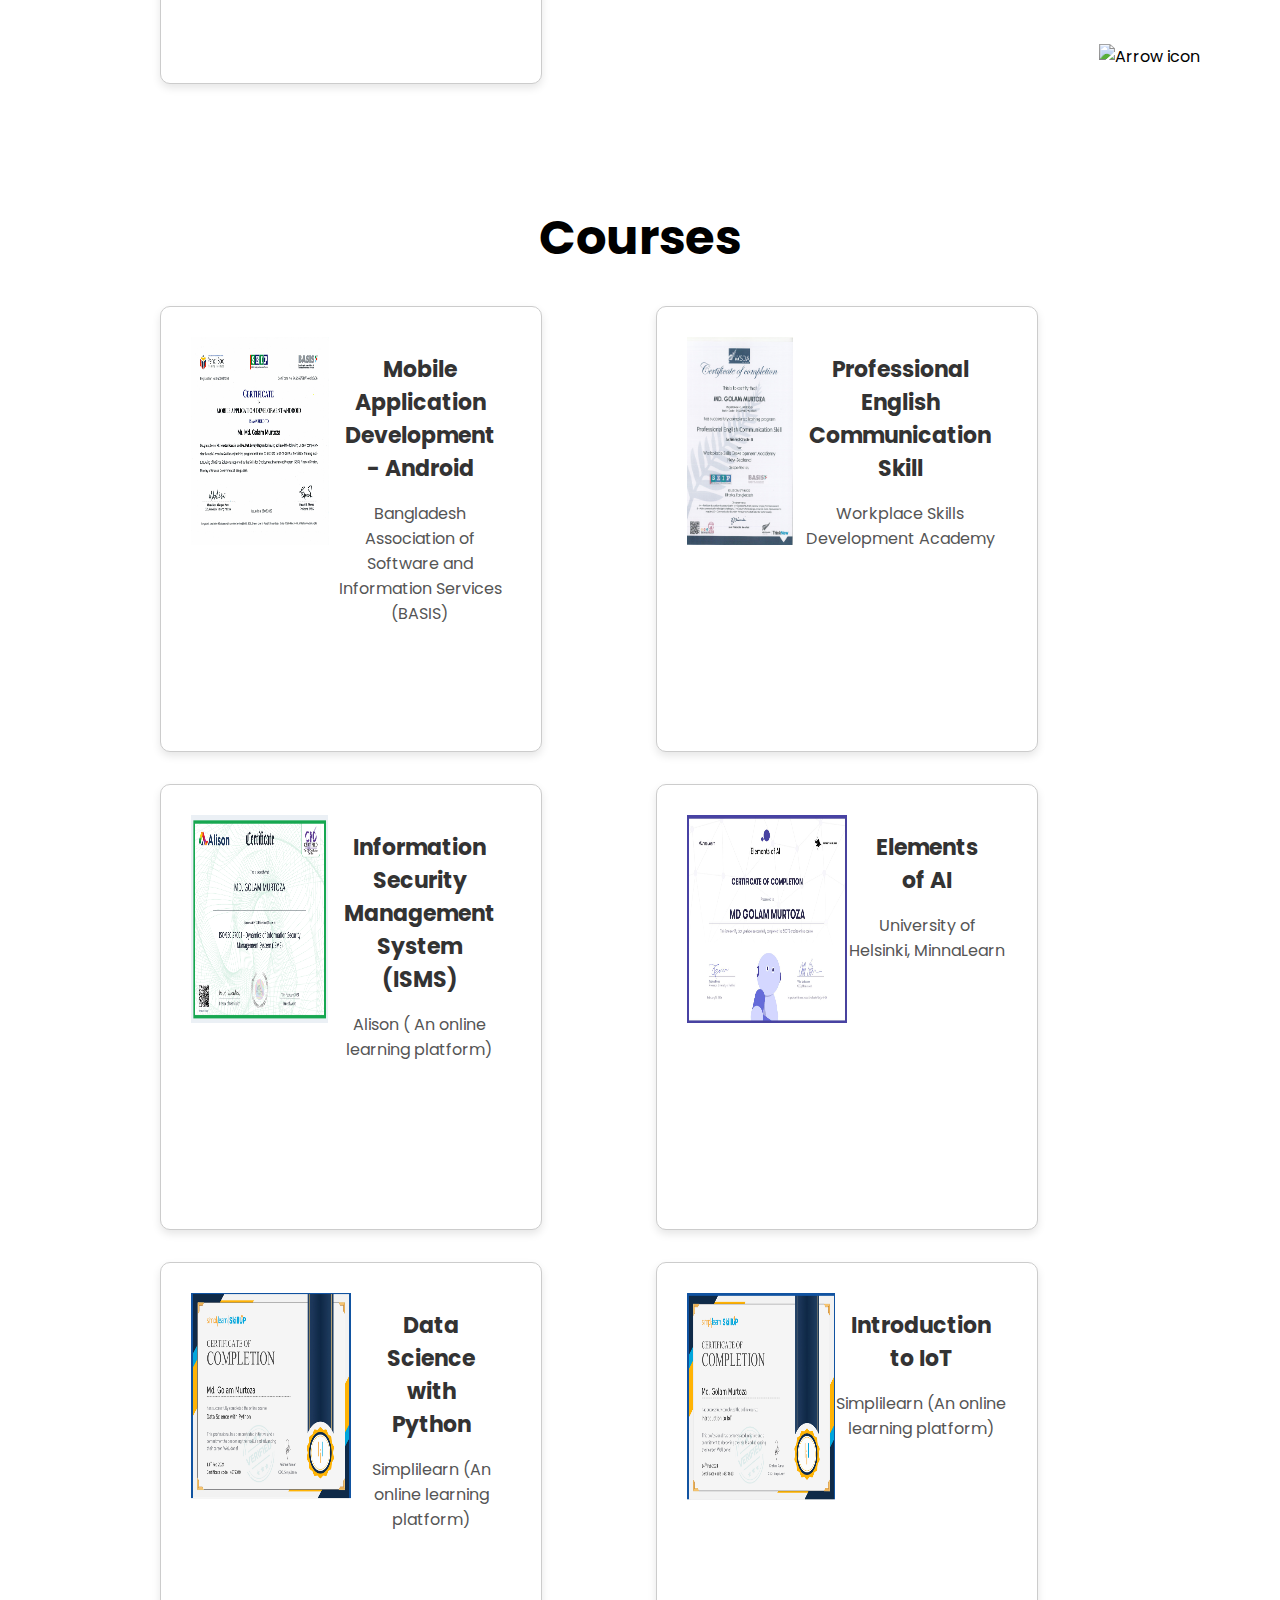
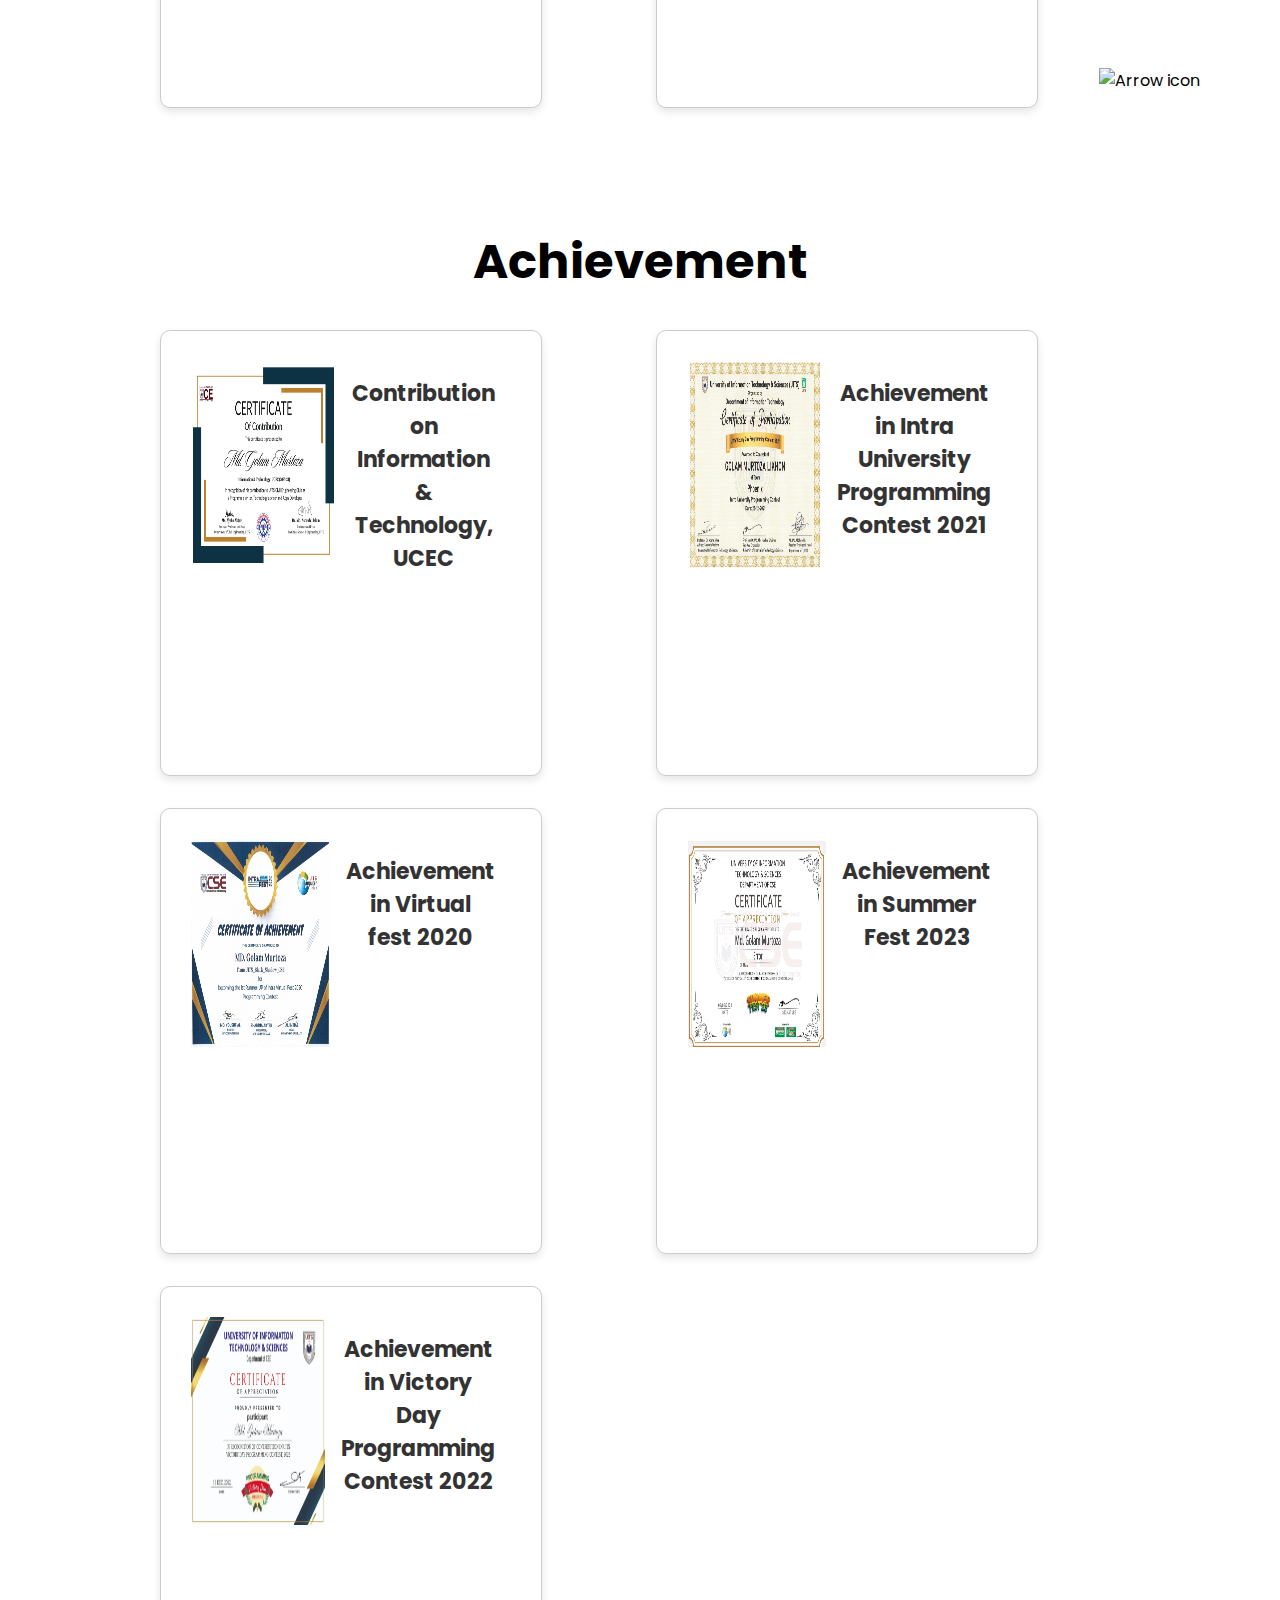
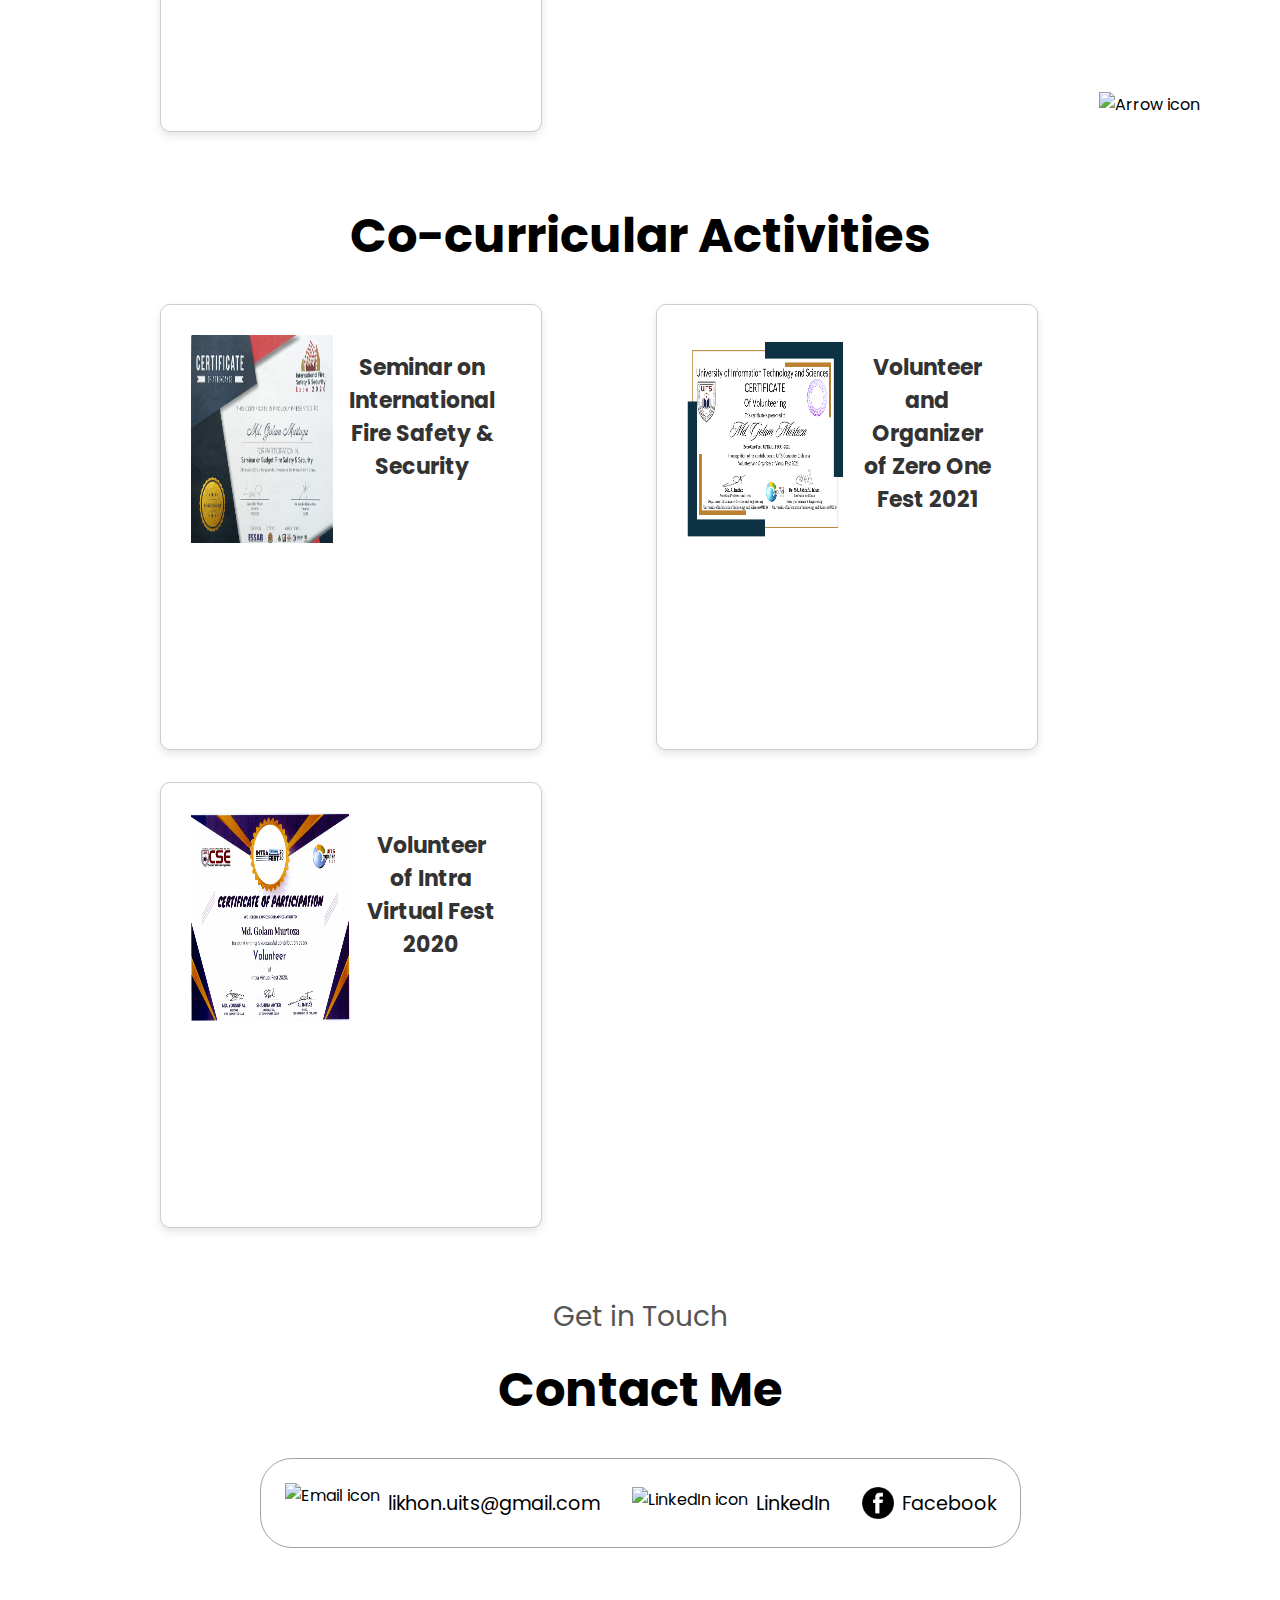
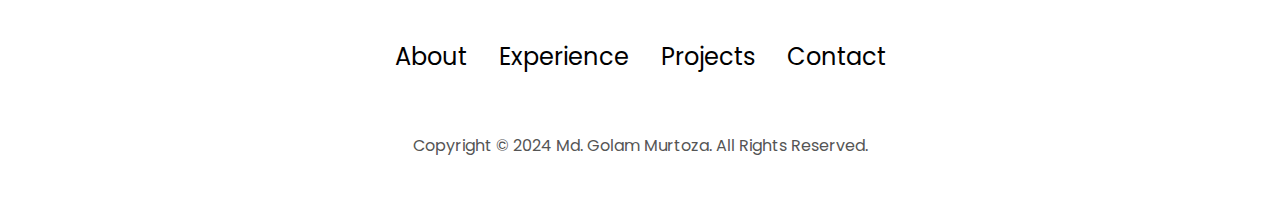
==== commit 0b327177: "adding sections" ====
--- a/index.html
+++ b/index.html
@@ -7,6 +7,7 @@
     <title>My Portfolio</title>
     <link rel="stylesheet" href="style.css" />
     <link rel="stylesheet" href="mediaqueries.css" />
+    <link rel="stylesheet" href="course.css">
   </head>
   <body>
     <nav id="desktop-nav">
@@ -16,6 +17,10 @@
           <li><a href="#about">About</a></li>
           <li><a href="#experience">Experience</a></li>
           <li><a href="#projects">Projects</a></li>
+          <li><a href="#project_and_research_book">Books</a></li>
+          <li><a href="#course">Courses</a></li>
+          <li><a href="#achievement">Achievement</a></li>
+          <li><a href="#co_curricular">Activities</a></li>
           <li><a href="#contact">Contact</a></li>
         </ul>
       </div>
@@ -47,7 +52,7 @@
         <div class="btn-container">
           <button
             class="btn btn-color-2"
-            onclick="window.open('./assets/resume-example.pdf')"
+            onclick="window.open('./assets/CV of Md. Golam Murtoza(Tabular).pdf')"
           >
             Download CV
           </button>
@@ -359,7 +364,7 @@
       <p class="section__text__p2" style="font-size: 3; text-align: center;">Browse My Recent</p>
       <h1 class="title">Projects</h1>
       <div class="experience-details-container">
-        <div class="about-containers">
+        <div class="project-containers">
           <div class="details-container color-container">
             <div class="article-container">
               <img
@@ -475,6 +480,30 @@
               <button
                 class="btn btn-color-2 project-btn"
                 onclick="window.location.href = 'new.html';"
+              >
+                Live Demo
+              </button>
+            </div>
+          </div>
+          <div class="details-container color-container">
+            <div class="article-container">
+              <img
+                src="./assets/job.png"
+                alt="Project 3"
+                class="project-img"
+              />
+            </div>
+            <h2 class="experience-sub-title project-title">Job Circular</h2>
+            <div class="btn-container">
+              <button
+                class="btn btn-color-2 project-btn"
+                onclick="location.href='https://github.com/murtozalikhon'"
+              >
+                Github
+              </button>
+              <button
+                class="btn btn-color-2 project-btn"
+                onclick="location.href = 'https://play.google.com/store/apps/details?id=com.bdcareerhelp.jobcircularpro&pcampaignid=web_share'"
               >
                 Live Demo
               </button>
@@ -489,6 +518,236 @@
         onclick="location.href='./#contact'"
       />
     </section>
+
+
+    <!-- =============================================================================Project and Research Boook========================================================= -->
+    <section id="project_and_research_book">
+      <h1 class="title">Project and Research Books</h1>
+      <div class="experience-details-container">
+        <div class="course-containers project-containers">
+          <div class="course-card">
+            <img  src="./assets/Event Management page.png" alt="Course Image" class="course-image" onclick="showImageModal()">
+            <div class="info">
+              <button
+            class="btn btn-color-2"
+            onclick="window.open('./assets/Event Management System.pdf')"
+          >
+            Download
+          </button>
+              <h2 class="course-title">Event Management System</h2>
+            </div>
+          </div>
+
+          <div class="course-card">
+            <img  src="./assets/transport managemnt page.png" alt="Course Image" class="course-image" onclick="showImageModal()">
+            <div class="info">
+              <button
+            class="btn btn-color-2"
+            onclick="window.open('./assets/Teacher Transport Management System.pdf')"
+          >
+            Download
+          </button>
+              <h2 class="course-title">Teacher Transport Management System</h2>
+                
+            </div>
+          </div>
+
+          <div class="course-card">
+            <img  src="./assets/thesis cover page.png" alt="Course Image" class="course-image" onclick="showImageModal()">
+            <div class="info">
+              <button
+            class="btn btn-color-2"
+            onclick="window.open('./assets/Thesis paper- A Transfer Learning Approach for Blood Cancer Detection.pdf')"
+          >
+            Download
+          </button>
+              <h2 class="course-title">Thesis paper</h2>
+              <p>Blood Cancer Detection</p>
+            </div>
+          </div>
+      
+    
+        <div id="imageModal" class="modal">
+            <span class="close" onclick="closeImageModal()">&times;</span>
+            <img class="modal-content" id="modalImage">
+        </div>
+
+        </div>
+      </div>
+      <img
+        src="./assets/arrow.png"
+        alt="Arrow icon"
+        class="icon arrow"
+        onclick="location.href='./#contact'"
+      />
+    </section>
+<!-- //=============================================================================COURSE========================================================= -->
+    <section id="course">
+      <h1 class="title">Courses</h1>
+      <div class="experience-details-container">
+        <div class="course-containers project-containers">
+          <div class="course-card">
+            <img  src="./assets/Mobile Application.png" alt="Course Image" class="course-image" onclick="showImageModal()">
+            <div class="info">
+              <h2 class="course-title"> Mobile Application Development - Android</h2>
+               <p>Bangladesh Association of Software and Information Services (BASIS)</p> 
+            </div>
+          </div>
+
+          <div class="course-card">
+            <img  src="./assets/WSDA.png" alt="Course Image" class="course-image" onclick="showImageModal()">
+            <div class="info">
+              <h2 class="course-title">Professional English Communication Skill</h2>
+               <p>Workplace Skills Development Academy </p> 
+            </div>
+          </div>
+
+          <div class="course-card">
+            <img  src="./assets/Alison.png" alt="Course Image" class="course-image" onclick="showImageModal()">
+            <div class="info">
+              <h2 class="course-title">Information Security Management System (ISMS)</h2>
+               <p>Alison ( An online learning platform)</p> 
+            </div>
+          </div>
+
+          <div class="course-card">
+            <img  src="./assets/Element of AI.png" alt="Course Image" class="course-image" onclick="showImageModal()">
+            <div class="info">
+              <h2 class="course-title"> Elements of AI</h2>
+               <p>University of Helsinki, MinnaLearn</p> 
+            </div>
+          </div>
+
+          <div class="course-card">
+            <img  src="./assets/Data science with Python.png" alt="Course Image" class="course-image" onclick="showImageModal()">
+            <div class="info">
+              <h2 class="course-title">Data Science with Python</h2>
+               <p>Simplilearn (An online learning platform)</p> 
+            </div>
+          </div>
+
+          <div class="course-card">
+            <img  src="./assets/IOT.png" alt="Course Image" class="course-image" onclick="showImageModal()">
+            <div class="info">
+              <h2 class="course-title">Introduction to IoT</h2>
+               <p>Simplilearn (An online learning platform)</p> 
+            </div>
+          </div>
+
+      
+    
+        <div id="imageModal" class="modal">
+            <span class="close" onclick="closeImageModal()">&times;</span>
+            <img class="modal-content" id="modalImage">
+        </div>
+
+        </div>
+      </div>
+      <img
+        src="./assets/arrow.png"
+        alt="Arrow icon"
+        class="icon arrow"
+        onclick="location.href='./#contact'"
+      />
+    </section>
+
+    <!-- //=============================================================================ACHIVEMENT========================================================= -->
+    <section id="achievement">
+      <h1 class="title">Achievement</h1>
+      <div class="experience-details-container">
+        <div class="course-containers project-containers">
+          <div class="course-card">
+            <img  src="./assets/Information & technology.png" alt="Course Image" class="course-image" onclick="showImageModal()">
+            <div class="info">
+              <h2 class="course-title">Contribution on Information & Technology, UCEC</h2> 
+            </div>
+          </div>
+
+          <div class="course-card">
+            <img  src="./assets/Intra university contest 2021.png" alt="Course Image" class="course-image" onclick="showImageModal()">
+            <div class="info">
+              <h2 class="course-title">Achievement in Intra University Programming Contest 2021</h2>
+            </div>
+          </div>
+
+          <div class="course-card">
+            <img  src="./assets/Intra virtual fest.png" alt="Course Image" class="course-image" onclick="showImageModal()">
+            <div class="info">
+              <h2 class="course-title">Achievement in Virtual fest 2020</h2>
+            </div>
+          </div>
+
+          <div class="course-card">
+            <img  src="./assets/Summer fest 23.png" alt="Course Image" class="course-image" onclick="showImageModal()">
+            <div class="info">
+              <h2 class="course-title">Achievement in Summer Fest 2023</h2>
+            </div>
+          </div>
+
+          <div class="course-card">
+            <img  src="./assets/victory day contest.png" alt="Course Image" class="course-image" onclick="showImageModal()">
+            <div class="info">
+              <h2 class="course-title">Achievement in Victory Day Programming Contest 2022</h2>
+            </div>
+          </div>
+    
+        <div id="imageModal" class="modal">
+            <span class="close" onclick="closeImageModal()">&times;</span>
+            <img class="modal-content" id="modalImage">
+        </div>
+
+        </div>
+      </div>
+      <img
+        src="./assets/arrow.png"
+        alt="Arrow icon"
+        class="icon arrow"
+        onclick="location.href='./#contact'"
+      />
+    </section>
+    
+    <!-- //=============================================================================Co-Curricular========================================================= -->
+    <section id="co_curricular">
+      <h1 class="title">Co-curricular Activities</h1>
+      <div class="experience-details-container">
+        <div class="course-containers project-containers">
+          <div class="course-card">
+            <img  src="./assets/fire safety.png" alt="Course Image" class="course-image" onclick="showImageModal()">
+            <div class="info">
+              <h2 class="course-title">Seminar on International Fire Safety & Security</h2>
+            </div>
+          </div>
+
+          <div class="course-card">
+            <img  src="./assets/Volunteer and Organizer.png" alt="Course Image" class="course-image" onclick="showImageModal()">
+            <div class="info">
+              <h2 class="course-title">Volunteer and Organizer of Zero One Fest 2021</h2>
+            </div>
+          </div>
+
+          <div class="course-card">
+            <img  src="./assets/volunteer 2020.png" alt="Course Image" class="course-image" onclick="showImageModal()">
+            <div class="info">
+              <h2 class="course-title">Volunteer of Intra Virtual Fest 2020</h2>
+            </div>
+          </div>
+    
+        <div id="imageModal" class="modal">
+            <span class="close" onclick="closeImageModal()">&times;</span>
+            <img class="modal-content" id="modalImage">
+        </div>
+
+        </div>
+      </div>
+      <img
+        src="./assets/arrow.png"
+        alt="Arrow icon"
+        class="icon arrow"
+        onclick="location.href='./#contact'"
+      />
+    </section>
+
+
     <section id="contact">
       <p class="section__text__p2" style="font-size: 3; text-align: center;">Get in Touch</p>
       <h1 class="title">Contact Me</h1>
@@ -499,7 +758,7 @@
             alt="Email icon"
             class="icon contact-icon email-icon"
           />
-          <p><a href="mailto:murtozalikhon@gmail.com">murtozalikhon@gmail.com</a></p>
+          <p><a href="mailto:murtozalikhon@gmail.com">likhon.uits@gmail.com</a></p>
         </div>
         <div class="contact-info-container">
           <img
@@ -533,5 +792,7 @@
       <p>Copyright &#169; 2024 Md. Golam Murtoza. All Rights Reserved.</p>
     </footer>
     <script src="script.js"></script>
+    <script src="course.js"></script>
+
   </body>
 </html>
--- a/style.css
+++ b/style.css
@@ -0,0 +1,459 @@
+/* GENERAL */
+
+@import url("https://fonts.googleapis.com/css2?family=Poppins:wght@300;400;500;600&display=swap");
+
+* {
+  margin: 0;
+  padding: 0;
+}
+
+body {
+  font-family: "Poppins", sans-serif;
+}
+
+html {
+  scroll-behavior: smooth;
+}
+
+p {
+  color: rgb(85, 85, 85);
+}
+
+/* TRANSITION */
+
+a,
+.btn {
+  transition: all 300ms ease;
+}
+
+/* DESKTOP NAV */
+
+nav,
+.nav-links {
+  display: flex;
+}
+
+nav {
+  justify-content: space-around;
+  align-items: center;
+  height: 17vh;
+}
+
+.nav-links {
+  gap: 2rem;
+  list-style: none;
+  font-size: 1.5rem;
+}
+
+a {
+  color: black;
+  text-decoration: none;
+  text-decoration-color: white;
+}
+
+a:hover {
+  color: grey;
+  text-decoration: underline;
+  text-underline-offset: 1rem;
+  text-decoration-color: rgb(181, 181, 181);
+}
+
+.logo {
+  font-size: 2rem;
+}
+
+.logo:hover {
+  cursor: default;
+}
+
+/* HAMBURGER MENU */
+
+#hamburger-nav {
+  display: none;
+}
+
+.hamburger-menu {
+  position: relative;
+  display: inline-block;
+}
+
+.hamburger-icon {
+  display: flex;
+  flex-direction: column;
+  justify-content: space-between;
+  height: 24px;
+  width: 30px;
+  cursor: pointer;
+}
+
+.hamburger-icon span {
+  width: 100%;
+  height: 2px;
+  background-color: black;
+  transition: all 0.3 ease-in-out;
+}
+
+.menu-links {
+  position: absolute;
+  top: 100%;
+  right: 0;
+  background-color: white;
+  width: fit-content;
+  max-height: 0;
+  overflow: hidden;
+  transition: all 0.3 ease-in-out;
+}
+
+.menu-links a {
+  display: block;
+  padding: 10px;
+  text-align: center;
+  font-size: 1.5rem;
+  color: black;
+  text-decoration: none;
+  transition: all 0.3 ease-in-out;
+}
+
+.menu-links li {
+  list-style: none;
+}
+
+.menu-links.open {
+  max-height: 300px;
+}
+
+.hamburger-icon.open span:first-child {
+  transform: rotate(45deg) translate(10px, 5px);
+}
+
+.hamburger-icon.open span:nth-child(2) {
+  opacity: 0;
+}
+
+.hamburger-icon.open span:last-child {
+  transform: rotate(-45deg) translate(10px, -5px);
+}
+
+.hamburger-icon span:first-child {
+  transform: none;
+}
+
+.hamburger-icon span:first-child {
+  opacity: 1;
+}
+
+.hamburger-icon span:first-child {
+  transform: none;
+}
+
+/* SECTIONS */
+
+section {
+  padding-top: 4vh;
+  height: 96vh;
+  margin: 0 10rem;
+  box-sizing: border-box;
+  min-height: fit-content;
+}
+
+.section-container {
+  display: flex;
+}
+
+/* PROFILE SECTION */
+
+#profile {
+  display: flex;
+  justify-content: center;
+  gap: 5rem;
+  height: 80vh;
+}
+
+.section__pic-container {
+  display: flex;
+  height: 400px;
+  width: 400px;
+  margin: auto 0;
+}
+
+.section__text {
+  align-self: center;
+  text-align: center;
+}
+
+.section__text p {
+  font-weight: 600;
+}
+
+.section__text__p1 {
+  text-align: center;
+}
+
+.section__text__p2 {
+  font-size: 1.75rem;
+  margin-bottom: 1rem;
+}
+
+.title {
+  font-size: 3rem;
+  text-align: center;
+}
+
+#socials-container {
+  display: flex;
+  justify-content: center;
+  margin-top: 1rem;
+  gap: 1rem;
+}
+
+/* ICONS */
+
+.icon {
+  cursor: pointer;
+  height: 2rem;
+}
+
+/* BUTTONS */
+
+.btn-container {
+  display: flex;
+  justify-content: center;
+  gap: 1rem;
+}
+
+.btn {
+  font-weight: 600;
+  transition: all 300ms ease;
+  padding: 1rem;
+  width: 8rem;
+  border-radius: 2rem;
+}
+
+.btn-color-1,
+.btn-color-2 {
+  border: rgb(53, 53, 53) 0.1rem solid;
+}
+
+.btn-color-1:hover,
+.btn-color-2:hover {
+  cursor: pointer;
+}
+
+.btn-color-1,
+.btn-color-2:hover {
+  background: rgb(53, 53, 53);
+  color: white;
+}
+
+.btn-color-1:hover {
+  background: rgb(0, 0, 0);
+}
+
+.btn-color-2 {
+  background: none;
+}
+
+.btn-color-2:hover {
+  border: rgb(255, 255, 255) 0.1rem solid;
+}
+
+.btn-container {
+  gap: 1rem;
+}
+
+/* ABOUT SECTION */
+
+#about {
+  position: relative;
+}
+
+.about-containers {
+  gap: 2rem;
+  margin-bottom: 2rem;
+  margin-top: 2rem;
+}
+
+.about-details-container {
+  justify-content: center;
+  flex-direction: column;
+}
+
+.about-containers,
+.about-details-container {
+  display: flex;
+}
+
+.about-pic {
+  border-radius: 2rem;
+}
+
+.arrow {
+  position: absolute;
+  right: -5rem;
+  bottom: 2.5rem;
+}
+
+.details-container {
+  padding: 1.5rem;
+  flex: 1;
+  background: white;
+  border-radius: 2rem;
+  border: rgb(53, 53, 53) 0.1rem solid;
+  border-color: rgb(163, 163, 163);
+  text-align: center;
+}
+
+.project-containers{
+  display: grid;
+  grid-template-columns: repeat(3, 1fr); /* Creates two equal columns */
+  gap: 2rem;
+  margin-bottom: 2rem;
+  margin-top: 2rem;
+}
+
+.course-containers{
+  display: grid;
+  grid-template-columns: repeat(3, 1fr); /* Creates two equal columns */
+  gap: 2rem;
+  margin-bottom: 2rem;
+  margin-top: 2rem;
+}
+
+.section-container {
+  gap: 4rem;
+  height: 80%;
+}
+
+.section__pic-container {
+  height: 400px;
+  width: 400px;
+  margin: auto 0;
+}
+
+/* EXPERIENCE SECTION */
+
+#experience {
+  position: relative;
+}
+
+.experience-sub-title {
+  color: rgb(85, 85, 85);
+  font-weight: 600;
+  font-size: 1.75rem;
+  margin-bottom: 2rem;
+}
+
+.experience-details-container {
+  display: flex;
+  justify-content: center;
+  flex-direction: column;
+}
+
+.article-container {
+  display: flex;
+  text-align: initial;
+  flex-wrap: wrap;
+  flex-direction: row;
+  gap: 2.5rem;
+  justify-content: space-around;
+}
+
+article {
+  display: flex;
+  width: 10rem;
+  justify-content: space-around;
+  gap: 0.5rem;
+}
+
+article .icon {
+  cursor: default;
+}
+
+/* PROJECTS SECTION */
+
+#projects {
+  position: relative;
+  height: 100%;
+}
+#course ,#achievement{
+  position: relative;
+  height: 100%;
+  margin-top: 50px;
+}
+#project_and_research_book{
+  position: relative;
+  height: 100%;
+  margin-top: 50px;
+}
+
+.color-container {
+  border-color: rgb(163, 163, 163);
+  background: rgb(250, 250, 250);
+}
+
+.project-img {
+  border-radius: 2rem;
+  width: 90%;
+  height: 90%;
+}
+
+.project-title {
+  margin: 1rem;
+  color: black;
+}
+
+.project-btn {
+  color: black;
+  border-color: rgb(163, 163, 163);
+}
+
+/* CONTACT */
+
+#contact {
+  display: flex;
+  justify-content: center;
+  flex-direction: column;
+  height: 70vh;
+}
+
+.contact-info-upper-container {
+  display: flex;
+  justify-content: center;
+  border-radius: 2rem;
+  border: rgb(53, 53, 53) 0.1rem solid;
+  border-color: rgb(163, 163, 163);
+  background: (250, 250, 250);
+  margin: 2rem auto;
+  padding: 0.5rem;
+}
+
+.contact-info-container {
+  display: flex;
+  align-items: center;
+  justify-content: center;
+  gap: 0.5rem;
+  margin: 1rem;
+}
+
+.contact-info-container p {
+  font-size: larger;
+}
+
+.contact-icon {
+  cursor: default;
+}
+
+.email-icon {
+  height: 2.5rem;
+}
+
+/* FOOTER SECTION */
+
+footer {
+  height: 26vh;
+  margin: 0 1rem;
+}
+
+footer p {
+  text-align: center;
+}
--- a/mediaqueries.css
+++ b/mediaqueries.css
@@ -0,0 +1,112 @@
+@media screen and (max-width: 1400px) {
+  #profile {
+    height: 83vh;
+    margin-bottom: 6rem;
+  }
+  .about-containers {
+    flex-wrap: wrap;
+  }
+  .project-containers {
+    grid-template-columns: repeat(2, 1fr); /* Two columns for screens 1400px or smaller */
+  }
+  #contact,
+  #projects {
+    height: fit-content;
+  }
+}
+
+@media screen and (max-width: 1200px) {
+  #desktop-nav {
+    display: none;
+  }
+  #hamburger-nav {
+    display: flex;
+  }
+  #experience,
+  .experience-details-container {
+    margin-top: 2rem;
+  }
+  #profile,
+  .section-container {
+    display: block;
+  }
+  .arrow {
+    display: none;
+  }
+  section,
+  .section-container {
+    height: fit-content;
+  }
+  section {
+    margin: 0 5%;
+  }
+  .section__pic-container {
+    width: 275px;
+    height: 275px;
+    margin: 0 auto 2rem;
+  }
+  .about-containers {
+    margin-top: 0;
+  }
+  .project-containers {
+    grid-template-columns: repeat(2, 1fr); /* Keep two columns for screens 1200px or smaller */
+  }
+}
+
+@media screen and (max-width: 600px) {
+  #contact,
+  footer {
+    height: 40vh;
+  }
+  #profile {
+    height: 83vh;
+    margin-bottom: 0;
+  }
+  article {
+    font-size: 1rem;
+  }
+  footer nav {
+    height: fit-content;
+    margin-bottom: 2rem;
+  }
+  .about-containers,
+  .contact-info-upper-container,
+  .btn-container {
+    flex-wrap: wrap;
+  }
+  .project-containers {
+    grid-template-columns: 1fr; /* One column for screens 600px or smaller */
+  }
+  .contact-info-container {
+    margin: 0;
+  }
+  .contact-info-container p,
+  .nav-links li a {
+    font-size: 1rem;
+  }
+  .experience-sub-title {
+    font-size: 1.25rem;
+  }
+  .logo {
+    font-size: 1.5rem;
+  }
+  .nav-links {
+    flex-direction: column;
+    gap: 0.5rem;
+    text-align: center;
+  }
+  .section__pic-container {
+    width: auto;
+    height: 46vw;
+    justify-content: center;
+  }
+  .section__text__p2 {
+    font-size: 1.25rem;
+  }
+  .title {
+    font-size: 2rem;
+  }
+  .text-container {
+    text-align: justify;
+  }
+}
--- a/course.css
+++ b/course.css
@@ -0,0 +1,140 @@
+
+
+.course-card {
+    width: 20rem;
+    height: 24rem;
+    padding: 30px;
+    border: 1px solid #ccc;
+    border-radius: 10px;
+    box-shadow: 0 4px 8px rgba(0,0,0,0.1);
+    overflow: hidden;
+    background-color: white;
+    text-align: center;
+    display: grid;
+}
+
+.course-image {
+    position: relative;
+    width: 100%;
+    height: 15rem;
+    cursor: pointer;
+    transition: transform 0.2s;
+}
+
+.img {
+    width: 100%;
+    height: 100%;
+    padding: 30px;
+}
+
+.course-image:hover {
+    transform: scale(1.05);
+}
+
+.course-title {
+    margin: 16px;
+    font-size: 24px;
+    color: #333;
+}
+
+.modal {
+    display: none;
+    position: fixed;
+    z-index: 1;
+    padding-top: 60px;
+    left: 0;
+    top: 0;
+    width: 100%;
+    height: 100%;
+    overflow: auto;
+    background-color: rgba(0,0,0,0.9);
+}
+
+.modal-content {
+    margin: auto;
+    display: block;
+    width: 80%;
+    max-width: 700px;
+}
+
+.close {
+    position: absolute;
+    top: 20px;
+    right: 35px;
+    color: #fff;
+    font-size: 40px;
+    font-weight: bold;
+    transition: 0.3s;
+    cursor: pointer;
+}
+
+.close:hover,
+.close:focus {
+    color: #bbb;
+    text-decoration: none;
+    cursor: pointer;
+}
+
+/* Responsive styling */
+@media screen and (max-width: 1400px) {
+    .course-card {
+        display: grid;
+         grid-template-columns: repeat(2, 1fr); /* Two columns for screens 1400px or smaller */
+    }
+
+    .course-image {
+        height: 13rem;
+    }
+
+    .course-title {
+        font-size: 22px;
+    }
+}
+
+@media screen and (max-width: 1200px) {
+    .course-card {
+        width: 16rem;
+        height: 16rem;
+        display: grid;
+        grid-template-columns: repeat(2, 1fr); /* Two columns for screens 1400px or smaller */
+    }
+
+    .course-image {
+        height: 12rem;
+    }
+
+    .course-title {
+        font-size: 20px;
+    }
+}
+
+@media screen and (max-width: 600px) {
+
+
+    .course-card {
+        width: 90%;
+        height: auto;
+        padding: 20px;
+        margin: 10px 0;
+        display: grid;
+        grid-template-columns: repeat(2, 1fr); /* Two columns for screens 1400px or smaller */
+    }
+
+    .course-image {
+        height: auto;
+    }
+
+    .course-title {
+        font-size: 18px;
+    }
+
+    .modal-content {
+        width: 90%;
+    }
+
+    .close {
+        font-size: 30px;
+        top: 10px;
+        right: 20px;
+    }
+}
